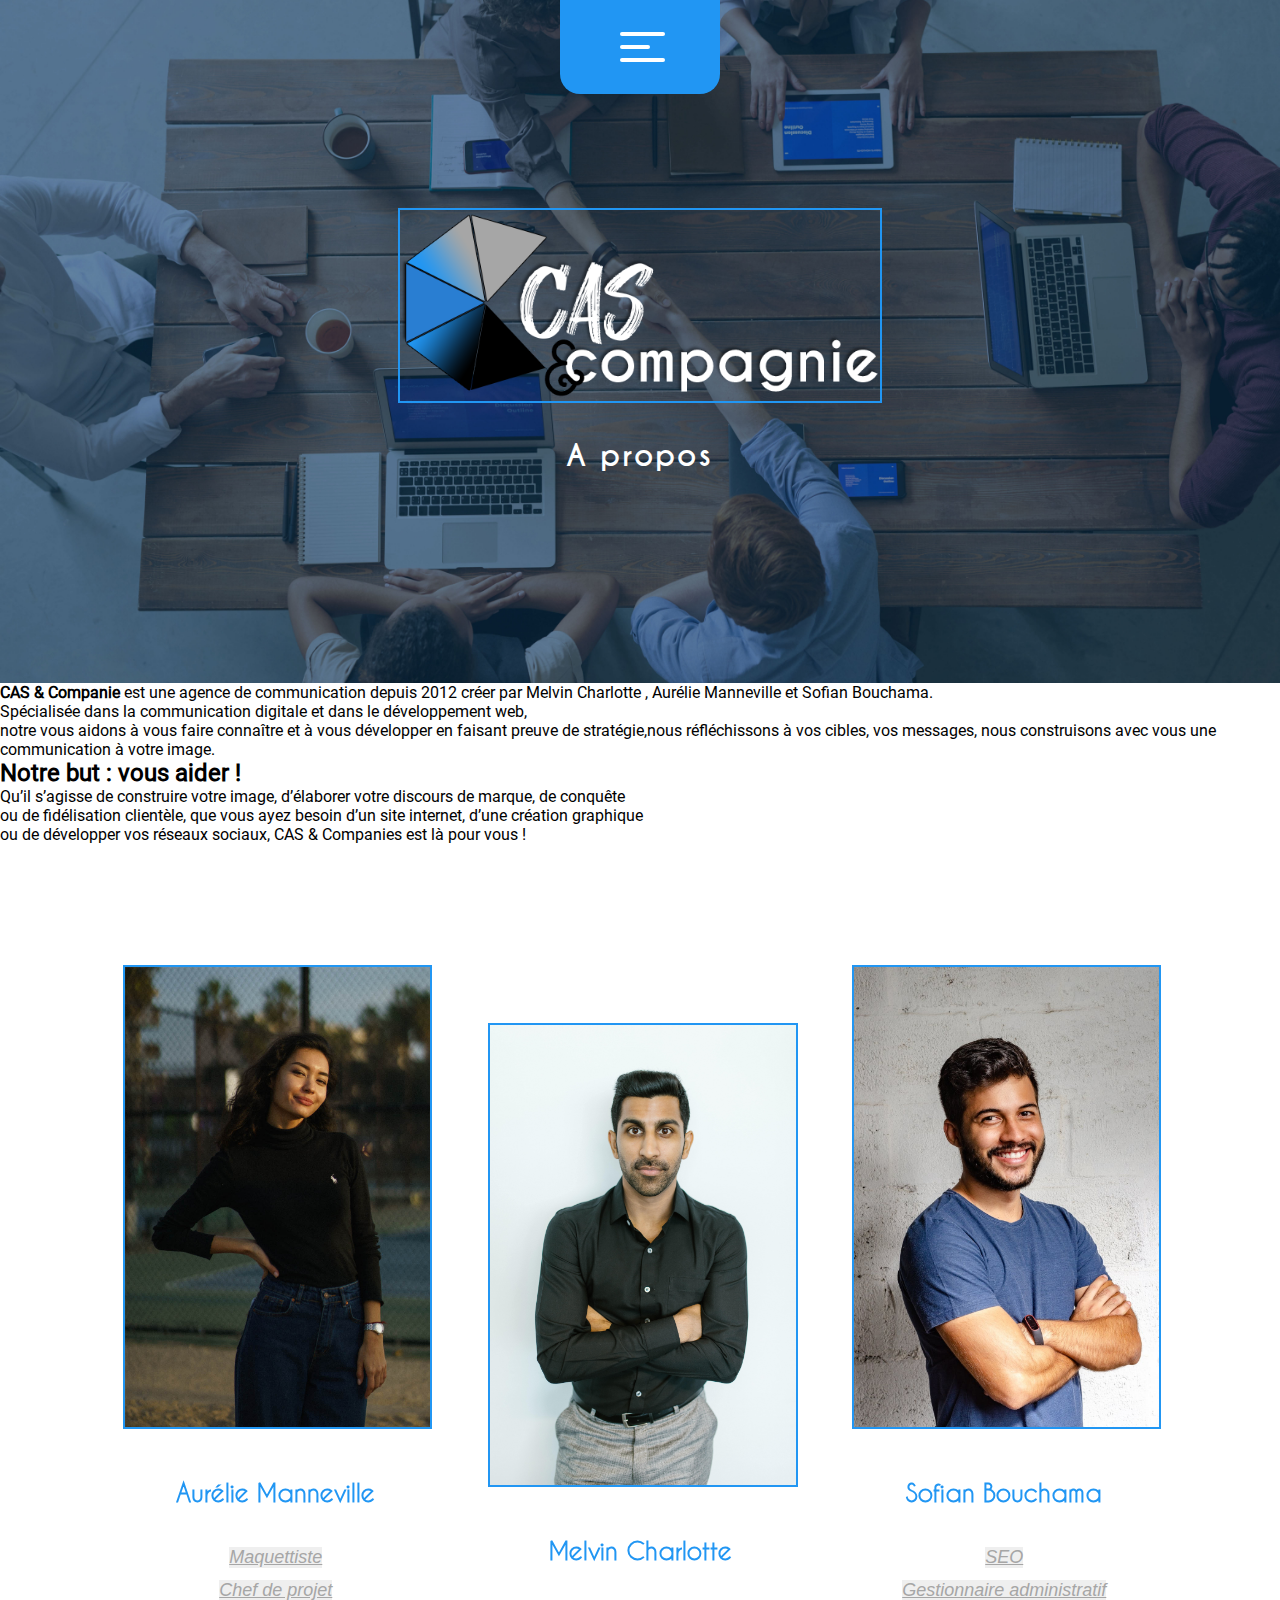
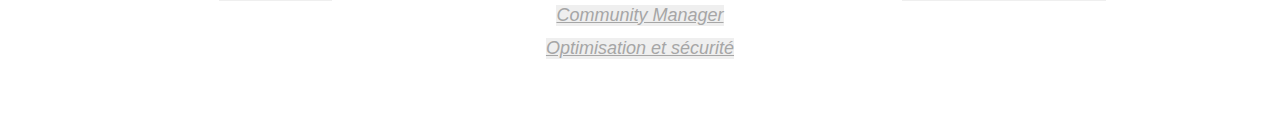
==== apropos.html @ 1ef7d2d4 "tout recommencer" ====
<!DOCTYPE html>
<html lang="fr">
<head>
    <meta charset="UTF-8">
    <meta http-equiv="X-UA-Compatible" content="IE=edge">
    <meta name="viewport" content="width=device-width, initial-scale=1.0">
    <link rel="stylesheet" href="assets/css/style.css">
    <title>A propos</title>
</head>
<header>
    <nav id="navBar">
       
        <div id="menu">
            <ul id="navText">
                <li class="current"><a href="index.html">Accueil</a></li>
                <li><a href="apropos.html">À propos</a></li>
                <li><a href="expertises.html">Expertises</a></li>
                <li><a href="projets.html">Nos projets</a></li>
                <li><a href="contact.html">Contact</a></li>
            </ul>
        </div>
        <div id="menuBurger" onclick="openBurger()">
            <div class="bar"></div>
            <div class="bar middle"></div>
            <div class="bar"></div>
        </div>
        <i class="fas fa-times" id="close"></i>
    </nav>
    </nav>
    <div id="headerTitle">
        <a href="index.html"><img src="assets/images/logoCAScie.png" alt="Logo de l'agence de communication CAS & Compagnie"></a>
        <h1>A propos</h1>
    </div>
</header>
<body>
    <main id="aproposmain">
        <section id="info">
            <article>
                 <p class="texte"><strong>CAS & Companie</strong> est une agence de communication depuis 2012 créer par Melvin Charlotte , Aurélie Manneville et Sofian Bouchama.</p>
                 Spécialisée dans la communication digitale et dans le développement web,
                <p>notre vous aidons à vous faire connaître et à vous développer en faisant preuve de stratégie,nous réfléchissons à vos cibles, vos messages, nous construisons avec vous une communication à votre image.</p>
            </article>
            <article>
                 <h2>Notre but : vous aider !</h2>
                 <p>Qu’il s’agisse de construire votre image, d’élaborer votre discours de marque, 
                 de conquête</p> 
                 <p>ou de fidélisation clientèle, que vous ayez besoin d’un site internet, 
                 d’une création graphique</p> 
                 <p>ou de développer vos réseaux sociaux, CAS & Companies est là pour vous !</p>
            </article>
        </section>
    
    <section class="equipCAS">
        <article>
            <div class="card">
                <div class="card_interieure">
                    <div class="front">
                        <img src="assets/images/aurelie.jpg" alt="photo portrait de Aurélie">
                        <h2>Aurélie Manneville</h2>
                    </div>
                    <div id="modal_1" class="modal displayNone">
                        <h2>Maquettiste</h2>
                        <h3>Qu'est-ce que c'est ?</h3>
                        <p>Le maquettiste est un professionnel de la mise en pages de tous types de documents. Il travaille aussi bien sur des supports traditionnels papier (journaux, magazines, livres, plaquettes, brochures, affiches…) que sur des supports numériques (pages internet, bibliothèques numériques…).</p><br>
                            <p>Quel que soit le support, le maquettiste a pour mission d'agencer des pages attractives pour le lecteur ou l'internaute. En aménageant textes et images, il doit créer un impact visuel au produit et donner envie de lire ou de s'attarder sur la page.</p>
                        <button class="fermeture" onclick="openModal('modal_1')">Fermer</button>
                    </div>
                    <div id="modal_2" class="modal displayNone">
                        <h2>Chef de projet</h2>
                        <h3>Qu'est-ce que c'est ?</h3>
                        <p>Le chef de projet est la personne chargée de mener un projet et de gérer son bon
                            déroulement. De manière générale, il anime une équipe pendant la durée du ou des
                            divers projets dont il a la charge.
                            </p><br>
                            <p>Il est garant de la qualité des livrables et est l’intermédiaire entre le client et l’équipe.
                                Ce rôle fait appel à des compétences de gestion (budget, planning), de bonnes capacités
                                relationnelles, ainsi que des connaissances techniques dans les domaines concernés.
                                
                                Il est un facilitateur et traduit en langage métier les différents besoins aux intervenants
                                du projet.
                                </p>
                        <button class="fermeture" onclick="openModal('modal_2')">Fermer</button>
                    </div>
                </div>
            </div>
            <div class="buttons">
                <button class="btnInfo" onclick="openModal('modal_1')" title="Cliquez pour plus d'informations sur le métier">Maquettiste</button><br>
                <button class="btnInfo" onclick="openModal('modal_2')"title="Cliquez pour plus d'informations sur le métier">Chef de projet</button>
            </div>
        </article>
        <article class="melvin">
            <div class="card">
                <div class="card_interieure">
                    <div class="front">
                        <img src="assets/images/melvin.jpg" alt="photo portrait de Melvin">
                        <h2>Melvin Charlotte</h2>
                    </div>
                    <div id="modal_3" class="modal displayNone">
                        <h2>Community Manager</h2>
                        <h3>Qu'est-ce que c'est ?</h3>
                        <p>Pour le compte d’une marque c'est lui qui fédère et anime les échanges entre internautes. Pour cela, il utilise principalement les réseaux sociaux (Youtube, Facebook, Twitter…) et professionnels (Viadeo, LinkedIn, Xing…). Il est en quelque sorte la “version 2.0” du webmaster ! 
                            </p><br>
                            <p>Le community manager communique le message de l’entreprise vers l’extérieur et fait part à l'entreprise des réactions de la communauté. Ce dialogue avec les internautes est primordial dans l'objectif de fidéliser les internautes et d'acquérir de nouveaux "habitués".
                                </p>
                        <button class="fermeture" onclick="openModal('modal_3')">Fermer</button>
                    </div>
                    <div id="modal_4" class="modal displayNone">
                        <h2>Optimisation et sécurité</h2>
                        <h3>Qu'est-ce que c'est ?</h3>
                        <p>L'ingénieur sécurité web a pour rôle de mettre en œuvre la politique de sécurité d'un système d'information pour une entreprise. Il doit évaluer la vulnérabilité du système d'information de l'entreprise et proposer des solutions adaptées pour remédier aux problématiques et aux enjeux de sécurité. 
                            </p><br>
                            <p>Il est en charge de l'application des procédures de protection des réseaux informatiques contre toute intrusion extérieure et veiller à la sécurité des flux avec l'extérieur.
                                </p>
                        <button class="fermeture" onclick="openModal('modal_4')">Fermer</button>
                    </div>
                </div>
            </div>
            <div class="buttons">
                <button class="btnInfo" onclick="openModal('modal_3')" title="Cliquez pour plus d'informations sur le métier">Community Manager</button><br>
                <button class="btnInfo"onclick="openModal('modal_4')"title="Cliquez pour plus d'informations sur le métier">Optimisation et sécurité</button>
            </div>
        </article>
        <article>
            <div class="card">
                <div class="card_interieure">
                    <div class="front">
                        <img src="assets/images/sofian.jpeg" alt="photo portrait de Sofian">
                        <h2>Sofian Bouchama</h2>
                    </div>
                    <div id="modal_5" class="modal displayNone">
                        <h2>SEO</h2>
                        <h3>Qu'est-ce que c'est ?</h3>
                        <p>L'expert SEO est polyvalent. Sa mission consiste à améliorer le référencement naturel (SEO, ou Search Engine Optimization) d'un site web, autrement dit sa visibilité. Il est donc chargé de positionner un site web dans les premiers résultats des moteurs de recherche afin de créer du trafic. 
                            </p><br>
                            <p>Pour ce faire, l'expert SEO utilise ses connaissances techniques mais aussi marketing et commerciales. Il réalise un audit du site web, et optimise sa structure lorsque c'est nécessaire. Il intervient également au niveau du contenu, et sélectionne des mots clés pertinents.
                                </p>
                        <button class="fermeture" onclick="openModal('modal_5')">Fermer</button>
                    </div>
                    <div id="modal_6" class="modal displayNone">
                        <h2>Gestionnaire administratif</h2>
                        <h3>Qu'est-ce que c'est ?</h3>
                        <p>Le gestionnaire administratif prend en charge toutes les opérations d'ordre administratif concernées son domaine d'activité. Il fait appliquer les règles et procédures relatives à son domaine d'activité. Il assure la gestion (recherche, analyse, diffusion, classement…) des informations dont il a la charge.
                            </p><br>
                            <p>Sur un plan technique, le gestionnaire administratif doit avoir une bonne maîtrise des logiciels bureautique ainsi que du droit relatif à son secteur d’activité, doté d’un bon relationnel et d’un esprit d’analyse il est organisé et disponible.
                                </p>
                        <button class="fermeture" onclick="openModal('modal_6')">Fermer</button>
                    </div>
                </div>
            </div>
            <div class="buttons">
                <button class="btnInfo" onclick="openModal('modal_5')" title="Cliquez pour plus d'informations sur le métier">SEO</button><br>
                <button class="btnInfo" onclick="openModal('modal_6')"title="Cliquez pour plus d'informations sur le métier">Gestionnaire administratif</button>
            </div>
        </article>
    </section>
    <script type="text/javascript" src="assets/js/apropos.js"></script>
</body>
</html>
---- assets/css/style.css ----
/* headline color */
* {
  margin: 0;
  padding: 0;
  text-decoration: none;
  list-style: none;
}

body {
  font-family: "roboto";
}

.topPage {
  text-align: center;
  background-color: black;
  height: 60px;
  width: 60px;
  border-radius: 50%;
  font-size: 40px;
  margin-left: 5%;
}
.topPage a {
  color: white;
}

@font-face {
  font-family: binjay;
  src: url(../fonts/Binjay.otf);
}
/* headline font */
@font-face {
  font-family: "raleway";
  src: url(../fonts/Raleway-Regular.ttf);
}
/* bold */
@font-face {
  font-family: "ralewayBold";
  src: url(../fonts/Raleway-Bold.ttf);
}
/* subtitle font */
@font-face {
  font-family: "caviarDreams";
  src: url(../fonts/CaviarDreams.ttf);
}
/* bold */
@font-face {
  font-family: "caviarDreamsBold";
  src: url(../fonts/CaviarDreams_Bold.ttf);
}
/* paragraph text font */
@font-face {
  font-family: "roboto";
  src: url(../fonts/Roboto-Regular.ttf);
}
.buttonCAS a {
  color: white;
  font-size: 18px;
  font-family: "caviarDreamsBold";
  padding: 1em 4em;
  background-color: #2196F3;
  border-radius: 25px;
  transition: all ease-in-out 0.3s;
  box-shadow: 2px 2px 10px 0px white;
}
.buttonCAS a:hover {
  color: #2196F3;
  background-color: white;
}

header {
  padding-bottom: 3em;
  background-image: url(../images/bakcHome.jpg);
  background-size: cover;
  background-position: center;
  display: flex;
  flex-direction: column;
  align-items: center;
  width: 100%;
}
header #navBar {
  width: 100%;
  display: flex;
  justify-content: center;
  align-items: center;
  background-color: #2196F3;
  padding: 1.5em 0;
  position: fixed;
  z-index: 99;
}
header #navBar #menu #navText {
  display: flex;
  gap: 4em;
  font-size: 24px;
}
header #navBar #menu #navText li a {
  color: white;
  font-family: caviarDreamsBold;
  padding: 0.3em 0;
  position: relative;
  transition: all ease-in-out 0.2s;
}
header #navBar #menu #navText li a:before, header #navBar #menu #navText li a:after {
  height: 3px;
  position: absolute;
  content: "";
  transition: all 0.35s ease;
  background-color: black;
  width: 0;
}
header #navBar #menu #navText li a:before {
  top: 0;
  left: 0;
}
header #navBar #menu #navText li a:after {
  bottom: 0;
  right: 0;
}
header #navBar #menu #navText li a:hover {
  color: white;
}
header #navBar #menu #navText li a:hover:before, header #navBar #menu #navText li a:hover:after {
  width: 100%;
}
header #navBar #menuBurger {
  width: 2.5em;
  display: none;
  align-items: flex-start;
  flex-direction: column;
  gap: 9px;
  padding: 1em;
  cursor: pointer;
  transition: ease-in-out all 0.2s;
}
header #navBar #menuBurger .bar {
  border-radius: 5px;
  height: 4px;
  width: 45px;
  background-color: white;
  transition: ease-in-out all 0.2s;
}
header #navBar #menuBurger .middle {
  width: 30px;
}
header #navBar #menuBurger:hover .bar {
  background-color: black;
  width: 40px;
}
header #navBar #menuBurger:hover .middle {
  width: 45px;
}
header #navBar #close {
  position: fixed;
  top: 50px;
  right: 50%;
  display: none;
  z-index: 99999;
  color: white;
  font-size: 3em;
  transition: all ease-in-out 0.2s;
  animation: close 3s;
}
header #navBar #close:hover {
  cursor: pointer;
  color: #2196F3;
}
@keyframes close {
  from {
    opacity: 0%;
  }
  50% {
    opacity: 0%;
  }
  to {
    opacity: 100%;
  }
}
header #headerTitle {
  text-align: center;
  padding: 13em 0;
}
header #headerTitle img {
  width: 30em;
  height: auto;
}
header #headerTitle h1 {
  font-family: caviarDreamsBold;
  font-size: 30px;
  padding-top: 1em;
  letter-spacing: 2px;
  color: white;
}

#homepage h2 {
  text-align: left;
  color: #2196F3;
  font-family: "ralewayBold";
  text-transform: uppercase;
  font-size: 30px;
  padding-bottom: 30px;
}
#homepage h2 span {
  color: #A6A6A6;
  font-family: "caviarDreamsBold";
  font-size: 24px;
  text-transform: initial;
}
#homepage h2 strong {
  color: black;
  font-family: "caviarDreamsBold";
  font-size: 24px;
  text-transform: initial;
}
#homepage h3 {
  color: #2196F3;
  font-family: "caviarDreamsBold";
  font-size: 20px;
  padding-bottom: 30px;
  text-shadow: 1px 1px black;
}

#aboutCAS {
  padding-top: 4%;
  padding-bottom: 6%;
  display: flex;
  justify-content: center;
  align-items: baseline;
  flex-direction: row;
  color: #A6A6A6;
  background-color: black;
  height: 418px;
  position: relative;
}
#aboutCAS .historyCAS {
  padding-left: 2%;
  width: 50%;
}
#aboutCAS .historyCAS p {
  text-align: justify;
  width: 526px;
  line-height: 25px;
  margin-bottom: 15%;
}
#aboutCAS .historyCAS .buttonCAS {
  margin-left: 25%;
  margin-top: 50px;
}
#aboutCAS .historyCAS .buttonCAS a {
  border: 1px solid black;
}
#aboutCAS .teamCAS .teamAVATAR {
  display: flex;
  justify-content: center;
  align-items: center;
  flex-direction: row;
}
#aboutCAS .teamCAS .teamAVATAR .avatar {
  background-color: burlywood;
  height: 150px;
  width: 150px;
  margin-top: 4%;
  margin-right: 80px;
  border: 5px solid #2196F3;
  box-shadow: 3px 3px 8px -1px white;
}

#aboutCAS::before {
  content: "";
  height: 50px;
  width: 575px;
  background-color: #2196F3;
  position: absolute;
  top: -4%;
  left: 0;
}

#expertiseCAS {
  padding-top: 4%;
  padding-bottom: 6%;
  position: relative;
}
#expertiseCAS h2 {
  margin-bottom: 2%;
  margin-left: 28px;
}
#expertiseCAS .serviceCAS {
  display: flex;
  justify-content: space-evenly;
  align-items: center;
  flex-direction: row;
}
#expertiseCAS .serviceCAS .graphicCreation,
#expertiseCAS .serviceCAS .internetSite,
#expertiseCAS .serviceCAS .socialNetworks,
#expertiseCAS .serviceCAS .consulting {
  text-align: center;
  background-color: #A6A6A6;
  height: 300px;
  width: 300px;
  border: 3px solid black;
  border-radius: 50%;
  position: relative;
}
#expertiseCAS .serviceCAS .graphicCreation img,
#expertiseCAS .serviceCAS .internetSite img,
#expertiseCAS .serviceCAS .socialNetworks img,
#expertiseCAS .serviceCAS .consulting img {
  padding: 2% 0;
}
#expertiseCAS .serviceCAS .graphicCreation p,
#expertiseCAS .serviceCAS .internetSite p,
#expertiseCAS .serviceCAS .socialNetworks p,
#expertiseCAS .serviceCAS .consulting p {
  margin-top: -1em;
  padding: 0 3em;
}
#expertiseCAS .serviceCAS .graphicCreation .buttonCAS a,
#expertiseCAS .serviceCAS .internetSite .buttonCAS a,
#expertiseCAS .serviceCAS .socialNetworks .buttonCAS a,
#expertiseCAS .serviceCAS .consulting .buttonCAS a {
  position: absolute;
  top: 90%;
  left: 12%;
  border: 1px solid black;
  box-shadow: 2px 2px 10px 0px black;
}

#expertiseCAS::before {
  content: "";
  height: 50px;
  width: 575px;
  background-color: #2196F3;
  position: absolute;
  top: -4%;
  right: 0;
}

#gallery {
  padding-top: 4%;
  padding-bottom: 6%;
  background-color: #A6A6A6;
  text-align: center;
  position: relative;
}
#gallery h2 {
  margin-left: 28px;
}
#gallery p {
  text-align: left;
  margin-left: 28px;
  margin-bottom: 5%;
}
#gallery .pictureGallery {
  display: flex;
  justify-content: center;
  align-items: center;
  flex-direction: row;
}
#gallery .pictureGallery img {
  height: 300px;
  position: relative;
  margin-right: 5em;
  border: 1px solid black;
}
#gallery .pictureGallery .purpleShadow {
  box-shadow: 12px -12px 0px -1px #2196F3;
}
#gallery .pictureGallery .blackShadow {
  box-shadow: 12px -12px 0px -1px black;
}
#gallery .buttonCAS {
  margin-top: 7%;
}
#gallery .buttonCAS a {
  border: 1px solid black;
  box-shadow: 2px 2px 10px 0px black;
}

#gallery::before {
  content: "";
  height: 50px;
  width: 575px;
  background-color: #2196F3;
  position: absolute;
  top: -2%;
  left: 0;
}

@media screen and (max-width: 1530px) {
  #gallery .pictureGallery img {
    height: 250px;
    width: 250px;
  }
}
@media screen and (max-width: 1325px) {
  #aboutCAS .teamCAS .eyeVisual img {
    width: 400px;
  }
  #aboutCAS .teamCAS .purpleFrame {
    right: 146px;
    width: 400px;
    height: 200px;
  }

  #expertiseCAS .serviceCAS .graphicCreation,
#expertiseCAS .serviceCAS .internetSite,
#expertiseCAS .serviceCAS .socialNetworks,
#expertiseCAS .serviceCAS .consulting {
    height: 250px;
    width: 250px;
  }
  #expertiseCAS .serviceCAS .graphicCreation .buttonCAS a,
#expertiseCAS .serviceCAS .internetSite .buttonCAS a,
#expertiseCAS .serviceCAS .socialNetworks .buttonCAS a,
#expertiseCAS .serviceCAS .consulting .buttonCAS a {
    padding: 0.5em 3em;
    left: 7%;
  }
  #expertiseCAS .serviceCAS .graphicCreation img,
#expertiseCAS .serviceCAS .internetSite img,
#expertiseCAS .serviceCAS .socialNetworks img,
#expertiseCAS .serviceCAS .consulting img {
    height: 50px;
  }
  #expertiseCAS .serviceCAS .graphicCreation h3,
#expertiseCAS .serviceCAS .internetSite h3,
#expertiseCAS .serviceCAS .socialNetworks h3,
#expertiseCAS .serviceCAS .consulting h3 {
    font-size: 17px;
  }
  #expertiseCAS .serviceCAS .graphicCreation p,
#expertiseCAS .serviceCAS .internetSite p,
#expertiseCAS .serviceCAS .socialNetworks p,
#expertiseCAS .serviceCAS .consulting p {
    font-size: 14px;
  }

  #gallery .pictureGallery img {
    margin-right: 3em;
  }
}
@media screen and (max-width: 1200px) {
  #aboutCAS .teamCAS .teamAVATAR .avatar {
    width: 110px;
    height: 110px;
  }

  #gallery .pictureGallery img {
    height: 180px;
    width: 180px;
  }
}
@media screen and (max-width: 1170px) {
  #aboutCAS {
    display: block;
    padding-bottom: 24%;
  }
  #aboutCAS .historyCAS {
    margin: auto;
  }
  #aboutCAS .teamCAS {
    margin: auto;
  }
  #aboutCAS .teamCAS h2 {
    padding-top: 5%;
    text-align: center;
  }

  #gallery {
    padding-top: 10%;
  }
}
@media screen and (max-width: 920px) {
  #aboutCAS {
    padding-bottom: 55%;
  }
  #aboutCAS .historyCAS p {
    width: 100%;
  }
  #aboutCAS .historyCAS .buttonCAS a {
    padding: 0.5em 1em;
  }
  #aboutCAS .teamCAS h2 {
    padding-top: 15%;
  }

  #expertiseCAS {
    padding-top: 15%;
    padding-bottom: 25%;
  }
  #expertiseCAS .serviceCAS .graphicCreation,
#expertiseCAS .serviceCAS .internetSite,
#expertiseCAS .serviceCAS .socialNetworks,
#expertiseCAS .serviceCAS .consulting {
    height: 150px;
    width: 150px;
  }
  #expertiseCAS .serviceCAS .graphicCreation .buttonCAS a,
#expertiseCAS .serviceCAS .internetSite .buttonCAS a,
#expertiseCAS .serviceCAS .socialNetworks .buttonCAS a,
#expertiseCAS .serviceCAS .consulting .buttonCAS a {
    font-size: 14px;
    padding: 0.5em 2em;
    left: 7%;
    top: 150%;
  }
  #expertiseCAS .serviceCAS .graphicCreation img,
#expertiseCAS .serviceCAS .internetSite img,
#expertiseCAS .serviceCAS .socialNetworks img,
#expertiseCAS .serviceCAS .consulting img {
    height: 50px;
  }
  #expertiseCAS .serviceCAS .graphicCreation h3,
#expertiseCAS .serviceCAS .internetSite h3,
#expertiseCAS .serviceCAS .socialNetworks h3,
#expertiseCAS .serviceCAS .consulting h3 {
    font-size: 15px;
  }
  #expertiseCAS .serviceCAS .graphicCreation p,
#expertiseCAS .serviceCAS .internetSite p,
#expertiseCAS .serviceCAS .socialNetworks p,
#expertiseCAS .serviceCAS .consulting p {
    margin-top: 1em;
    padding: 0;
    width: 150px;
    font-size: 12px;
  }

  #gallery .pictureGallery img {
    height: 100px;
    width: 100px;
  }

  #expertiseCAS::before,
#gallery::before, #aboutCAS::before {
    width: 60%;
    height: 2em;
  }
}
@media screen and (max-width: 750px) {
  #aboutCAS {
    padding-bottom: 16%;
  }
  #aboutCAS .teamCAS {
    display: none;
  }

  .topPage {
    height: 40px;
    width: 40px;
    font-size: 25px;
  }

  #gallery .buttonCAS a {
    font-size: 16px;
    padding: 0.5em 2em;
  }
}
@media screen and (max-width: 650px) {
  #aboutCAS {
    padding-top: 10%;
    padding-bottom: 20%;
  }
  #aboutCAS .buttonCAS a {
    font-size: 16px;
  }

  #homepage h2 span, #homepage h2 strong {
    font-size: 22px;
  }

  #expertiseCAS {
    padding-bottom: 6%;
  }
  #expertiseCAS .serviceCAS {
    display: block;
  }
  #expertiseCAS .serviceCAS .graphicCreation,
#expertiseCAS .serviceCAS .internetSite,
#expertiseCAS .serviceCAS .socialNetworks,
#expertiseCAS .serviceCAS .consulting {
    margin: 5% 25% 15% 25%;
    height: 280px;
    width: 280px;
    padding: 2%;
  }
  #expertiseCAS .serviceCAS .graphicCreation .buttonCAS a,
#expertiseCAS .serviceCAS .internetSite .buttonCAS a,
#expertiseCAS .serviceCAS .socialNetworks .buttonCAS a,
#expertiseCAS .serviceCAS .consulting .buttonCAS a {
    font-size: 18px;
    padding: 1em 3em;
    left: 18%;
    top: 93%;
  }
  #expertiseCAS .serviceCAS .graphicCreation img,
#expertiseCAS .serviceCAS .internetSite img,
#expertiseCAS .serviceCAS .socialNetworks img,
#expertiseCAS .serviceCAS .consulting img {
    height: 80px;
  }
  #expertiseCAS .serviceCAS .graphicCreation h3,
#expertiseCAS .serviceCAS .internetSite h3,
#expertiseCAS .serviceCAS .socialNetworks h3,
#expertiseCAS .serviceCAS .consulting h3 {
    font-size: 18px;
  }
  #expertiseCAS .serviceCAS .graphicCreation p,
#expertiseCAS .serviceCAS .internetSite p,
#expertiseCAS .serviceCAS .socialNetworks p,
#expertiseCAS .serviceCAS .consulting p {
    margin-top: 0.2em;
    padding: 0;
    font-size: 16px;
    width: auto;
  }

  #expertiseCAS::before {
    top: -1%;
  }

  #gallery .pictureGallery {
    display: block;
  }
  #gallery .pictureGallery img {
    height: 250px;
    width: 250px;
    margin-top: 5%;
    margin-bottom: 10%;
  }

  #gallery::before {
    top: -1%;
  }
}
@media screen and (max-width: 570px) {
  #aboutCAS {
    padding-bottom: 30%;
  }
}
@media screen and (max-width: 515px) {
  #aboutCAS {
    padding-bottom: 45%;
  }
}
@media screen and (max-width: 460px) {
  #expertiseCAS {
    padding-top: 15%;
    padding-bottom: 25%;
  }
  #expertiseCAS .serviceCAS .graphicCreation,
#expertiseCAS .serviceCAS .internetSite,
#expertiseCAS .serviceCAS .socialNetworks,
#expertiseCAS .serviceCAS .consulting {
    height: 150px;
    width: 150px;
  }
  #expertiseCAS .serviceCAS .graphicCreation .buttonCAS a,
#expertiseCAS .serviceCAS .internetSite .buttonCAS a,
#expertiseCAS .serviceCAS .socialNetworks .buttonCAS a,
#expertiseCAS .serviceCAS .consulting .buttonCAS a {
    font-size: 14px;
    padding: 0.5em 2em;
    left: 7%;
    top: 150%;
  }
  #expertiseCAS .serviceCAS .graphicCreation img,
#expertiseCAS .serviceCAS .internetSite img,
#expertiseCAS .serviceCAS .socialNetworks img,
#expertiseCAS .serviceCAS .consulting img {
    height: 50px;
  }
  #expertiseCAS .serviceCAS .graphicCreation h3,
#expertiseCAS .serviceCAS .internetSite h3,
#expertiseCAS .serviceCAS .socialNetworks h3,
#expertiseCAS .serviceCAS .consulting h3 {
    font-size: 15px;
  }
  #expertiseCAS .serviceCAS .graphicCreation p,
#expertiseCAS .serviceCAS .internetSite p,
#expertiseCAS .serviceCAS .socialNetworks p,
#expertiseCAS .serviceCAS .consulting p {
    margin-top: 1em;
    padding: 0;
    width: 150px;
    font-size: 12px;
  }

  #aboutCAS {
    padding-bottom: 150%;
  }
  #aboutCAS .buttonCAS a {
    font-size: 14px;
  }

  #expertiseCAS .serviceCAS .graphicCreation,
#expertiseCAS .serviceCAS .internetSite,
#expertiseCAS .serviceCAS .socialNetworks,
#expertiseCAS .serviceCAS .consulting {
    margin: 5% 0 15% 12%;
    height: 250px;
    width: 250px;
  }
  #expertiseCAS .serviceCAS .graphicCreation img,
#expertiseCAS .serviceCAS .internetSite img,
#expertiseCAS .serviceCAS .socialNetworks img,
#expertiseCAS .serviceCAS .consulting img {
    height: 80px;
    width: 80px;
  }
  #expertiseCAS .serviceCAS .graphicCreation h3,
#expertiseCAS .serviceCAS .internetSite h3,
#expertiseCAS .serviceCAS .socialNetworks h3,
#expertiseCAS .serviceCAS .consulting h3 {
    font-size: 20px;
  }
  #expertiseCAS .serviceCAS .graphicCreation p,
#expertiseCAS .serviceCAS .internetSite p,
#expertiseCAS .serviceCAS .socialNetworks p,
#expertiseCAS .serviceCAS .consulting p {
    margin-top: -1em;
    font-size: 16px;
    width: auto;
    padding: 0 8% 0 8%;
  }
  #expertiseCAS .serviceCAS .graphicCreation .buttonCAS a,
#expertiseCAS .serviceCAS .internetSite .buttonCAS a,
#expertiseCAS .serviceCAS .socialNetworks .buttonCAS a,
#expertiseCAS .serviceCAS .consulting .buttonCAS a {
    font-size: 16px;
    top: 97%;
    left: 22%;
  }

  #gallery p {
    padding-right: 4%;
  }
  #gallery .pictureGallery img {
    height: 150px;
    width: 150px;
  }
}
#bodyGalerie {
  background-color: black;
}
#bodyGalerie .textGalerie {
  text-align: center;
  color: white;
  margin-top: 4%;
}
#bodyGalerie #projetsMain {
  display: flex;
  justify-content: flex-start;
  align-items: center;
  flex-direction: row;
  flex-wrap: wrap;
  margin: 4% 5% 4% 10%;
}
#bodyGalerie #projetsMain div {
  text-align: center;
  margin-right: 4%;
  margin-bottom: 5%;
  position: relative;
}
#bodyGalerie #projetsMain div img {
  border: 1px solid black;
  box-shadow: 12px -12px 0px -1px #2196F3;
}
#bodyGalerie #projetsMain div h2 {
  background-color: #2196F3;
  color: black;
  font-family: "caviarDreamsBold";
  font-size: 2em;
  box-shadow: -12px 12px 8px -8px black;
  position: absolute;
  bottom: 0;
  left: 0;
  padding: 2%;
}
#bodyGalerie #projetsMain div h2 span {
  color: #A6A6A6;
  font-size: 0.6em;
}
#bodyGalerie #projetsMain div .mouseSurvol {
  opacity: 0;
}
#bodyGalerie #projetsMain div .mouseSurvol:hover {
  opacity: 1;
}
#bodyGalerie .purple {
  background-color: #2196F3;
  margin-left: 50%;
  margin-bottom: 2%;
}

.card {
  width: 305px;
  height: 460px;
  background-color: #2196F3;
  perspective: 1000px;
  margin: auto;
}

.card_interieure {
  position: relative;
  width: 100%;
  height: 100%;
  text-align: center;
  transition: transform 2s;
  transform-style: preserve-3d;
}

.return {
  transform: rotateY(180deg);
}

.front,
.modal {
  position: absolute;
  width: 100%;
  height: 100%;
  backface-visibility: hidden;
}

img {
  height: 460px;
  border: 2px solid #2196F3;
  margin-right: 5%;
}

.displayNone {
  display: none;
}

.modal {
  background-color: white;
  border: 2px solid #2196F3;
  height: 100%;
  width: 100%;
  padding: 5% 4% 5% 4%;
}
.modal h2 {
  color: #2196F3;
  font-family: "caviarDreams";
  padding: 5%;
}
.modal h3 {
  padding: 5%;
}
.modal p {
  font-size: 14px;
  text-align: justify;
}

.equipCAS {
  padding: 5%;
  display: flex;
  justify-content: space-evenly;
  align-items: center;
  flex-direction: row;
}

.buttons {
  padding-top: 40%;
  text-align: center;
  border: none;
}
.buttons .btnInfo {
  margin-bottom: 4%;
  color: #A6A6A6;
  font-style: italic;
  text-decoration: underline;
  border: none;
  font-size: 18px;
  cursor: pointer;
}

.front h2 {
  font-family: "caviarDreams";
  color: #2196F3;
  padding: 15%;
}

.melvin {
  margin-top: 10%;
}

.fermeture {
  margin-top: 5%;
  padding: 0.8em 2em;
  background-color: #2196F3;
  border: 2px solid black;
  border-radius: 10px;
  color: white;
  font-weight: bold;
  cursor: pointer;
  box-shadow: 2px 2px 5px black;
}

#contactMain {
  background-color: black;
  color: white;
  position: relative;
}
#contactMain #contactContainer {
  padding: 8em;
  display: flex;
  justify-content: center;
  gap: 3em;
}
#contactMain #contactContainer #contactContainerLeft {
  width: 47%;
  display: flex;
  flex-direction: column;
  align-items: center;
}
#contactMain #contactContainer #contactContainerLeft h3 {
  width: 85%;
  font-family: raleway;
  font-size: 48px;
  text-align: center;
}
#contactMain #contactContainer #contactContainerLeft h3 #contactez {
  color: #2196f3;
  font-weight: 700;
}
#contactMain #contactContainer #contactContainerLeft h3 #apostrophe {
  color: #2196f3;
}
#contactMain #contactContainer #contactContainerLeft h3 #cas {
  font-family: caviarDreamsBold;
}
#contactMain #contactContainer #contactContainerLeft p {
  text-align: center;
  width: 85%;
  font-family: roboto;
  font-size: 24px;
  padding: 2em 0;
  line-height: 1.3;
}
#contactMain #contactContainer #contactContainerLeft form {
  display: flex;
  flex-direction: column;
  width: 85%;
}
#contactMain #contactContainer #contactContainerLeft form label {
  font-family: caviarDreams;
  font-size: 25px;
  padding-bottom: 0.2em;
}
#contactMain #contactContainer #contactContainerLeft form label span {
  color: #2196f3;
}
#contactMain #contactContainer #contactContainerLeft form input {
  border: 0;
  font-size: 25px;
  font-family: caviarDreamsBold;
  padding: 0.5em;
  margin-bottom: 1em;
}
#contactMain #contactContainer #contactContainerLeft form textarea {
  border: 0;
  font-size: 25px;
  font-family: caviarDreamsBold;
  padding: 0.5em;
}
#contactMain #contactContainer #contactContainerLeft div {
  display: flex;
  justify-content: flex-end;
  width: 85%;
  margin: 2em 0;
}
#contactMain #contactContainer #contactContainerLeft div a {
  color: white;
  font-size: 18px;
  font-family: caviarDreamsBold;
  padding: 1em 4em;
  background-color: #2196f3;
  border-radius: 25px;
  transition: all ease-in-out 0.3s;
}
#contactMain #contactContainer #contactContainerLeft div a:hover {
  color: #2196f3;
  background-color: white;
}
#contactMain #contactContainer #contactContainerRight {
  width: 47%;
  display: flex;
  flex-direction: column;
  padding-top: 2.5em;
  gap: 2em;
}
#contactMain #contactContainer #contactContainerRight #map {
  box-shadow: #2196f3 12px -12px 0px;
}
#contactMain #contactContainer #contactContainerRight p {
  font-family: roboto;
  font-size: 25px;
  line-height: 1.3;
  text-align: justify;
}
#contactMain #contactContainer #contactContainerRight #address {
  display: flex;
  flex-direction: column;
  gap: 2.5em;
}
#contactMain #contactContainer #contactContainerRight #address div p span {
  color: #2196f3;
  padding-bottom: 0.5em;
  font-family: caviarDreamsBold;
}
#contactMain #contactContainer .anim {
  transform: translateX(-20%);
  opacity: 0;
  transition: all ease-in-out 0.4s;
}
#contactMain #contactContainer .active {
  transform: translateX(0%);
  opacity: 1;
}

@media screen and (max-width: 1120px) {
  #contactMain #contactContainer {
    display: flex;
    flex-direction: column;
    align-items: center;
    padding: 3em 0;
  }
  #contactMain #contactContainer #contactContainerLeft {
    width: 90%;
  }
  #contactMain #contactContainer #contactContainerLeft h3 {
    width: 90%;
  }
  #contactMain #contactContainer #contactContainerLeft form input {
    margin-bottom: 2em;
  }
  #contactMain #contactContainer #contactContainerRight {
    width: 100%;
  }
  #contactMain #contactContainer #contactContainerRight #map {
    box-shadow: none;
  }
  #contactMain #contactContainer #contactContainerRight p {
    width: 90%;
    text-align: center;
    padding: 0 1em;
  }
  #contactMain .blueSeparatorBot, #contactMain .blueSeparatorTop {
    height: 2em;
    width: 60%;
  }
}
@media screen and (max-width: 530px) {
  #contactMain #contactContainer #contactContainerLeft h3 {
    font-size: 32px;
  }
}
@media screen and (max-width: 440px) {
  #contactMain #contactContainer #contactContainerLeft form input {
    font-size: 20px;
  }
  #contactMain #contactContainer #contactContainerLeft form textarea {
    font-size: 20px;
  }
}
#expertiseMain {
  display: flex;
  justify-content: center;
  padding: 10em 0;
  position: relative;
}
#expertiseMain section {
  display: flex;
  flex-direction: column;
  align-items: center;
}
#expertiseMain section article {
  width: 72%;
  display: flex;
  flex-direction: column;
  align-items: center;
}
#expertiseMain section article h3 {
  color: black;
  font-size: 36px;
  font-family: ralewayBold;
  padding: 1em 0;
}
#expertiseMain section article h3 span {
  color: #2196f3;
  font-family: caviarDreamsBold;
}
#expertiseMain section article p {
  font-family: "roboto";
  font-size: 18px;
  line-height: 39px;
  text-align: justify;
}
#expertiseMain section article p span {
  font-weight: bold;
}
#expertiseMain section article div {
  display: flex;
  align-items: center;
  gap: 10em;
  padding-top: 1em;
}
#expertiseMain section article div img {
  width: 30%;
  height: auto;
  transform: translateY(25%);
}
#expertiseMain section article div .expertiseSecondText {
  width: 75%;
  display: flex;
  flex-direction: column;
  gap: 0;
}
#expertiseMain section .anim {
  transform: translateY(20%);
  opacity: 0;
  transition: all ease-in-out 0.4s;
}
#expertiseMain section .active {
  transform: translateX(0%);
  opacity: 1;
}
#expertiseMain .blueSeparatorRight {
  margin: 8em 0;
  width: 40%;
  height: 3.5em;
  background-color: #2196f3;
  align-self: flex-end;
}
#expertiseMain .blueSeparatorLeft {
  margin: 8em 0;
  width: 40%;
  height: 3.5em;
  background-color: #2196f3;
  align-self: flex-start;
}

@media screen and (max-width: 1250px) {
  #expertiseMain section article {
    width: 90%;
  }
}
@media screen and (max-width: 900px) {
  #expertiseMain section article h3 {
    text-align: center;
  }
  #expertiseMain section article div {
    flex-direction: column;
    align-items: center;
  }
  #expertiseMain section article div img {
    width: 80%;
    transform: translateY(0);
  }
  #expertiseMain .blueSeparatorBot, #expertiseMain .blueSeparatorLeft, #expertiseMain .blueSeparatorRight, #expertiseMain .blueSeparatorTop {
    height: 2em;
    width: 60%;
  }
}
footer {
  text-align: center;
  padding-top: 5%;
  padding-bottom: 2%;
  background-color: black;
  color: white;
  border-top: 1px solid #2196F3;
  position: relative;
}
footer #sectionFooter {
  display: flex;
  justify-content: space-around;
  align-items: baseline;
  flex-direction: row;
  margin-bottom: 40px;
}
footer #sectionFooter .infoCas {
  width: 50%;
}
footer #sectionFooter .infoCas img {
  height: 125px;
  margin-bottom: 20px;
}
footer #sectionFooter .infoCas .functionCAS {
  text-align: justify;
  width: 50%;
  margin: auto;
}
footer #sectionFooter .contactCas,
footer #sectionFooter .locationCAS {
  text-align: left;
  margin-left: 10px;
}
footer #sectionFooter .contactCas h2,
footer #sectionFooter .locationCAS h2 {
  font-family: "caviarDreams";
  font-size: 24px;
  text-transform: uppercase;
  color: #2196F3;
  margin-bottom: 20px;
}
footer #sectionFooter .contactCas i,
footer #sectionFooter .locationCAS i {
  color: #2196F3;
  font-size: 25px;
  padding-right: 5px;
}
footer #sectionFooter .contactCas p,
footer #sectionFooter .locationCAS p {
  padding-bottom: 10px;
}
footer #sectionFooter .contactCas .buttonCAS,
footer #sectionFooter .locationCAS .buttonCAS {
  margin-top: 45px;
}
footer #sectionFooter .contactCas .buttonCAS a,
footer #sectionFooter .locationCAS .buttonCAS a {
  padding: 1em 3em;
  border: 1px solid black;
}
footer #sectionFooter .iconNetworks {
  display: flex;
  flex-direction: column;
}
footer #sectionFooter .iconNetworks i {
  font-size: 40px;
  margin-bottom: 20px;
}
footer #sectionFooter .iconNetworks .fa-facebook {
  color: #3c579c;
}
footer #sectionFooter .iconNetworks .fa-instagram {
  color: #d1218e;
}
footer #sectionFooter .iconNetworks .fa-linkedin {
  color: #0079b4;
}
footer #sectionFooter .iconNetworks .fa-twitter {
  color: #00adff;
}
footer span a {
  color: #2196F3;
}

footer::before {
  content: "";
  height: 50px;
  width: 575px;
  background-color: #2196F3;
  position: absolute;
  top: -5%;
  right: 0;
}

@media screen and (max-width: 1000px) {
  footer #sectionFooter .contactCas .buttonCAS a,
footer #sectionFooter .locationCAS .buttonCAS a {
    font-size: 14px;
  }
}
@media screen and (max-width: 950px) {
  footer #sectionFooter {
    display: block;
  }
  footer #sectionFooter .contactCas,
footer #sectionFooter .locationCAS {
    text-align: center;
    margin-top: 5%;
  }
  footer #sectionFooter .iconNetworks {
    display: block;
  }
  footer #sectionFooter .iconNetworks i {
    margin-right: 5%;
    margin-top: 5%;
  }
  footer #sectionFooter .locationCAS h2 {
    display: none;
  }
  footer #sectionFooter .infoCas {
    width: 100%;
  }
  footer .infoCas .functionCAS {
    text-align: center;
    margin: auto;
  }
}
@media screen and (max-width: 450px) {
  footer #sectionFooter {
    padding: 5%;
    margin: auto;
    width: auto;
  }
  footer #sectionFooter .infoCas img {
    width: 250px;
    height: auto;
  }
  footer #sectionFooter .functionCAS {
    font-size: 14px;
  }
  footer #sectionFooter .contactCas .buttonCAS,
footer #sectionFooter .locationCAS .buttonCAS {
    margin-bottom: 18%;
  }
}
@media screen and (max-width: 1295px) {
  header {
    padding: 0;
  }
  header #navBar {
    padding: 1em;
    gap: 10em;
    width: 10%;
    border-bottom-left-radius: 20px;
    border-bottom-right-radius: 20px;
  }
  header #navBar #menu {
    display: none;
    position: fixed;
    top: 0;
    left: 0px;
    flex-direction: column;
    background-color: rgba(0, 0, 0, 0.7);
    align-items: center;
    justify-content: center;
    width: 60%;
    height: 100%;
    z-index: 100;
    animation: menu 1s;
  }
  header #navBar #menu #navText {
    flex-direction: column;
    gap: 2em;
    width: 100%;
  }
  header #navBar #menu #navText li {
    transition: all ease-in-out 0.2s;
    padding: 1.5em 0;
    cursor: pointer;
  }
  header #navBar #menu #navText li a {
    margin-left: 5em;
    transition: all ease-in-out 0.2s;
    color: white;
  }
  header #navBar #menu #navText li a:before, header #navBar #menu #navText li a:after {
    height: 0;
  }
  header #navBar #menu #navText li:hover {
    background-color: #2196F3;
  }
  header #navBar #menu #navText li:hover a {
    color: black;
  }
  @keyframes menu {
    from {
      left: -200%;
    }
    to {
      right: 100%;
    }
  }
  header #navBar #menuBurger {
    display: flex;
  }
}
@media screen and (max-width: 595px) {
  header #navBar {
    flex-direction: column;
    gap: 1em;
    padding: 1.5em;
  }
  header #navBar #menu #navText li a {
    margin-left: 1.5em;
  }
  header #headerTitle {
    padding-top: 4em;
  }
  header #headerTitle h1 {
    font-size: 40px;
  }
  header #headerTitle img {
    width: 25em;
  }
}
@media screen and (max-width: 440px) {
  header #headerTitle img {
    width: 15em;
  }
}

/*# sourceMappingURL=style.css.map */
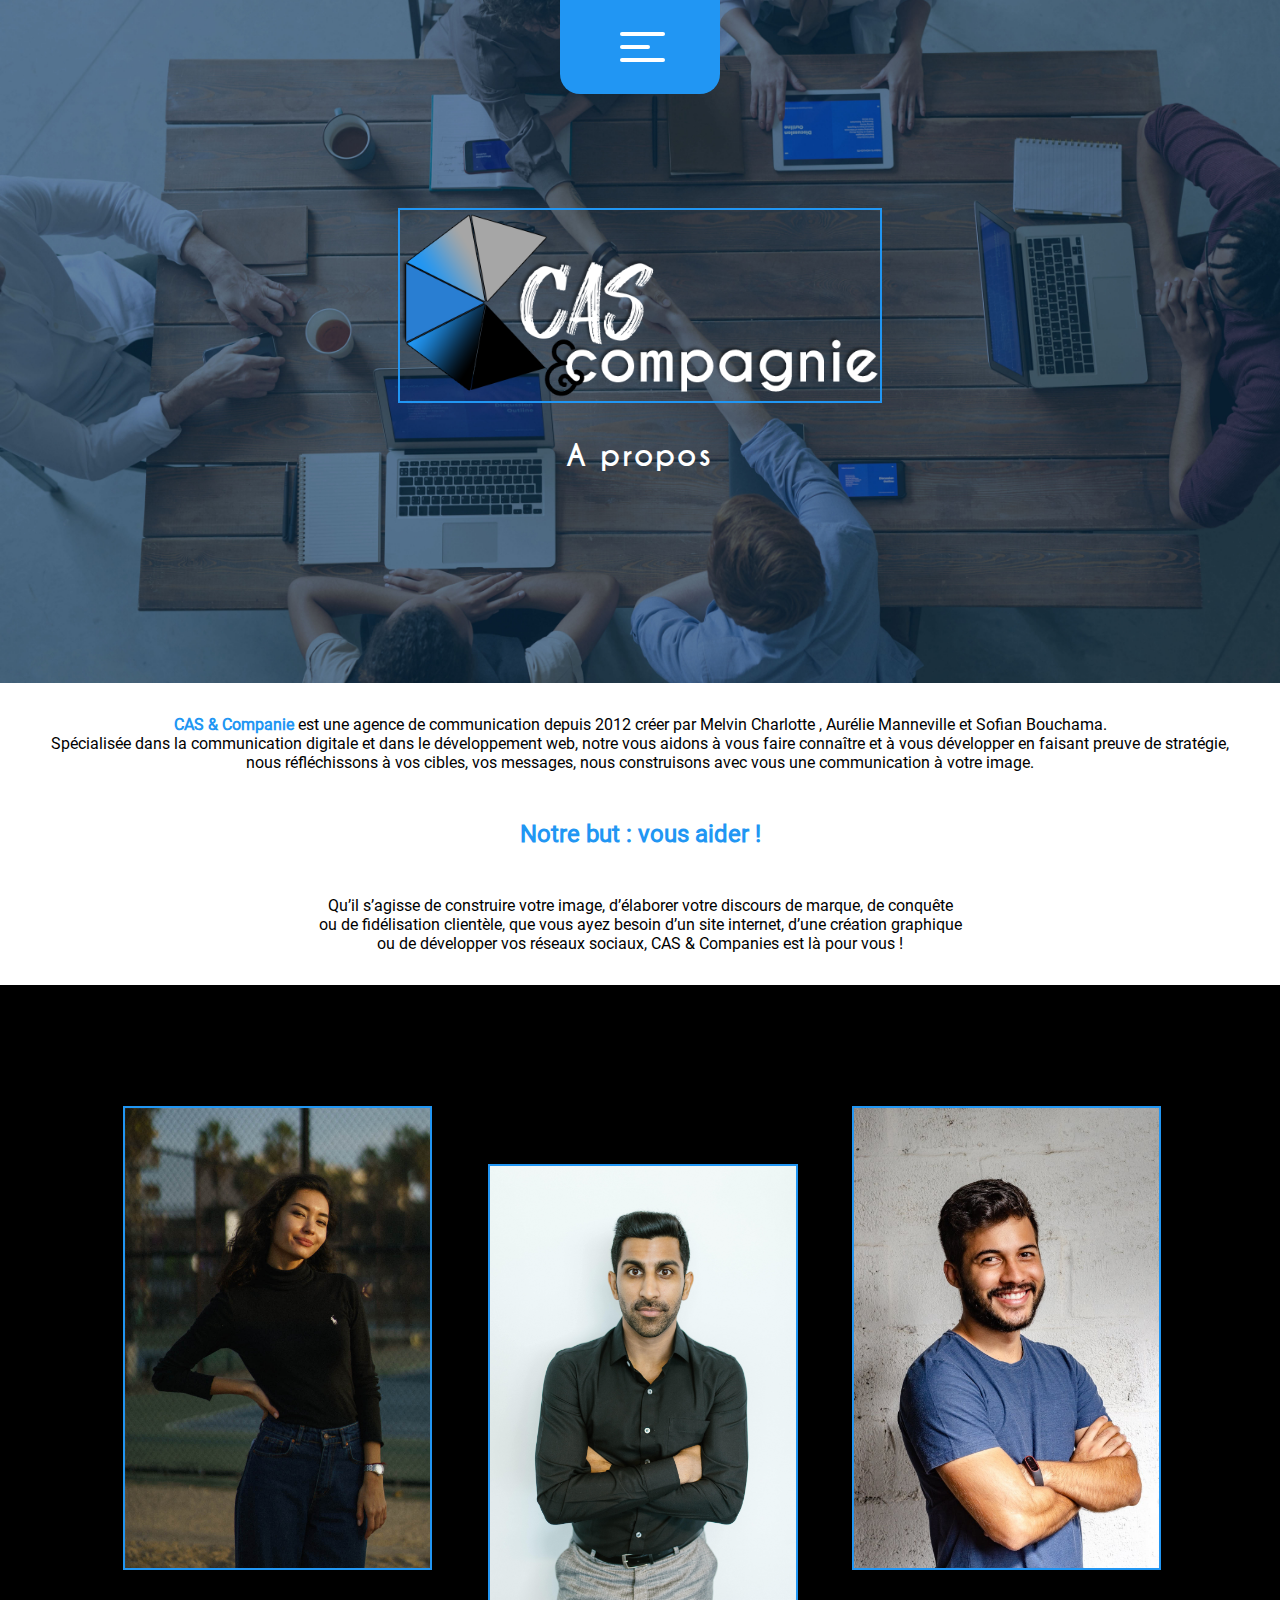
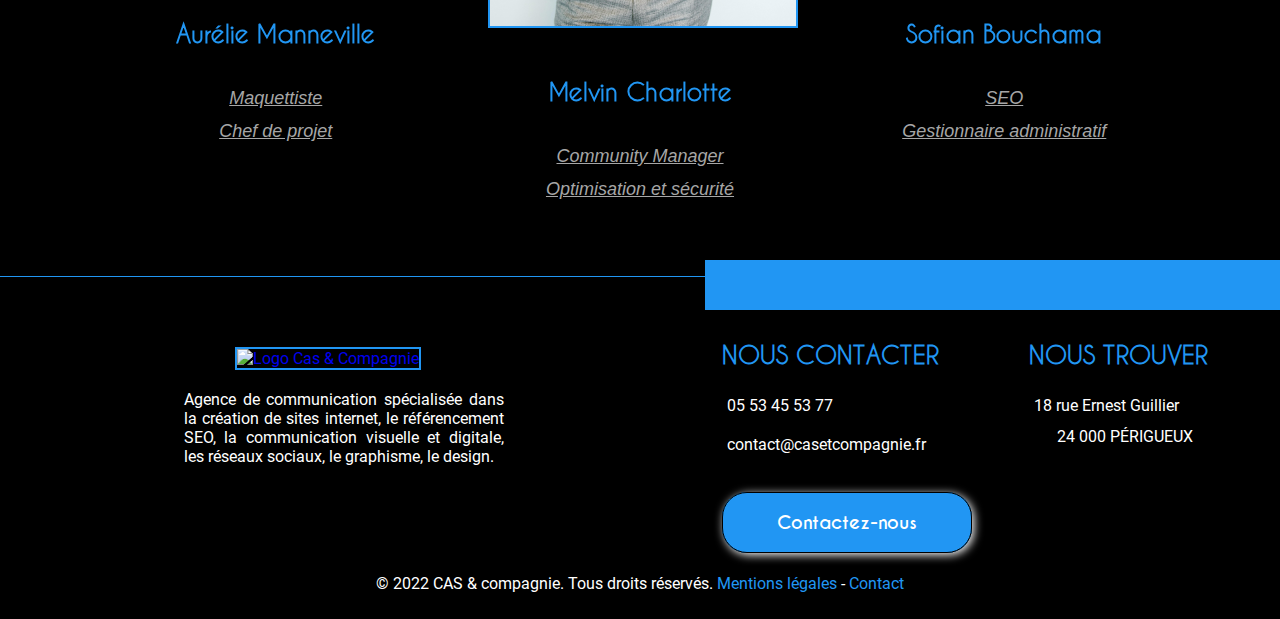
==== commit 981a2fa3: "responsive" ====
--- a/apropos.html
+++ b/apropos.html
@@ -33,12 +33,13 @@
     </div>
 </header>
 <body>
-    <main id="aproposmain">
+    <main> 
         <section id="info">
             <article>
-                 <p class="texte"><strong>CAS & Companie</strong> est une agence de communication depuis 2012 créer par Melvin Charlotte , Aurélie Manneville et Sofian Bouchama.</p>
-                 Spécialisée dans la communication digitale et dans le développement web,
-                <p>notre vous aidons à vous faire connaître et à vous développer en faisant preuve de stratégie,nous réfléchissons à vos cibles, vos messages, nous construisons avec vous une communication à votre image.</p>
+                 <p><strong>CAS & Companie</strong> est une agence de communication depuis 2012 créer par Melvin Charlotte , Aurélie Manneville et Sofian Bouchama. </p>
+                <p>Spécialisée dans la communication digitale et dans le développement web,
+                notre vous aidons à vous faire connaître et à vous développer en faisant preuve de stratégie,
+                </p> <p>nous réfléchissons à vos cibles, vos messages, nous construisons avec vous une communication à votre image.</p>
             </article>
             <article>
                  <h2>Notre but : vous aider !</h2>
@@ -153,6 +154,45 @@
             </div>
         </article>
     </section>
+    </main>
     <script type="text/javascript" src="assets/js/apropos.js"></script>
+
+    <footer>
+        <!-- logo and function info -->
+        <section id="sectionFooter">
+            <article class="infoCas">
+                <a href="index.html"><img src="assets/images/logoCAScieWhite.png" alt="Logo Cas & Compagnie" title="Logo Cas & Compagnie"></a>
+                <p class="functionCAS">Agence de communication spécialisée dans la création de sites internet, le
+                    référencement SEO, la communication visuelle et digitale, les réseaux sociaux, le graphisme, le
+                    design.</p>
+            </article>
+
+            <!-- contact details -->
+            <article class="contactCas">
+                <h2>nous contacter</h2>
+                <p><i class="fas fa-phone-alt"></i> 05 53 45 53 77</p>
+                <p><i class="far fa-envelope"></i> contact@casetcompagnie.fr</p>
+                <div class="buttonCAS"><a href="#">Contactez-nous</a></div>
+            </article>
+
+            <!-- address -->
+            <article class="locationCAS">
+                <h2>nous trouver</h2>
+                <p><i class="fas fa-map-marker-alt"></i> 18 rue Ernest Guillier</p>
+                <p>&emsp; &ensp;24 000 PÉRIGUEUX</p>
+            </article>
+
+            <!-- social media icons -->
+            <article class="iconNetworks">
+                <a href="#"><i class="fab fa-facebook"></i></a>
+                <a href="#"><i class="fab fa-instagram"></i></a>
+                <a href="#"><i class="fab fa-linkedin"></i></a>
+                <a href="#"><i class="fab fa-twitter"></i></a>
+            </article>
+        </section>
+
+        <!-- copyright & notices -->
+        <p>© 2022 CAS & compagnie. Tous droits réservés. <span><a href="#">Mentions légales</a></span> - <span><a href="#">Contact</a></span></p>
+    </footer>
 </body>
 </html>--- a/assets/css/style.css
+++ b/assets/css/style.css
@@ -792,6 +792,13 @@
   margin-bottom: 2%;
 }
 
+* {
+  margin: 0;
+  padding: 0;
+  text-decoration: none;
+  list-style: none;
+}
+
 .card {
   width: 305px;
   height: 460px;
@@ -849,10 +856,12 @@
 .modal p {
   font-size: 14px;
   text-align: justify;
+  font-family: "roboto";
 }
 
 .equipCAS {
   padding: 5%;
+  background-color: black;
   display: flex;
   justify-content: space-evenly;
   align-items: center;
@@ -872,6 +881,7 @@
   border: none;
   font-size: 18px;
   cursor: pointer;
+  background-color: black;
 }
 
 .front h2 {
@@ -896,6 +906,27 @@
   box-shadow: 2px 2px 5px black;
 }
 
+#info {
+  padding: 2em;
+}
+#info h2 {
+  text-align: center;
+  color: #2196F3;
+  padding: 2em;
+}
+#info p {
+  text-align: center;
+  font-family: "roboto";
+}
+#info strong {
+  color: #2196F3;
+}
+
+@media screen and (max-width: 1000px) {
+  .equipCAS {
+    display: block;
+  }
+}
 #contactMain {
   background-color: black;
   color: white;
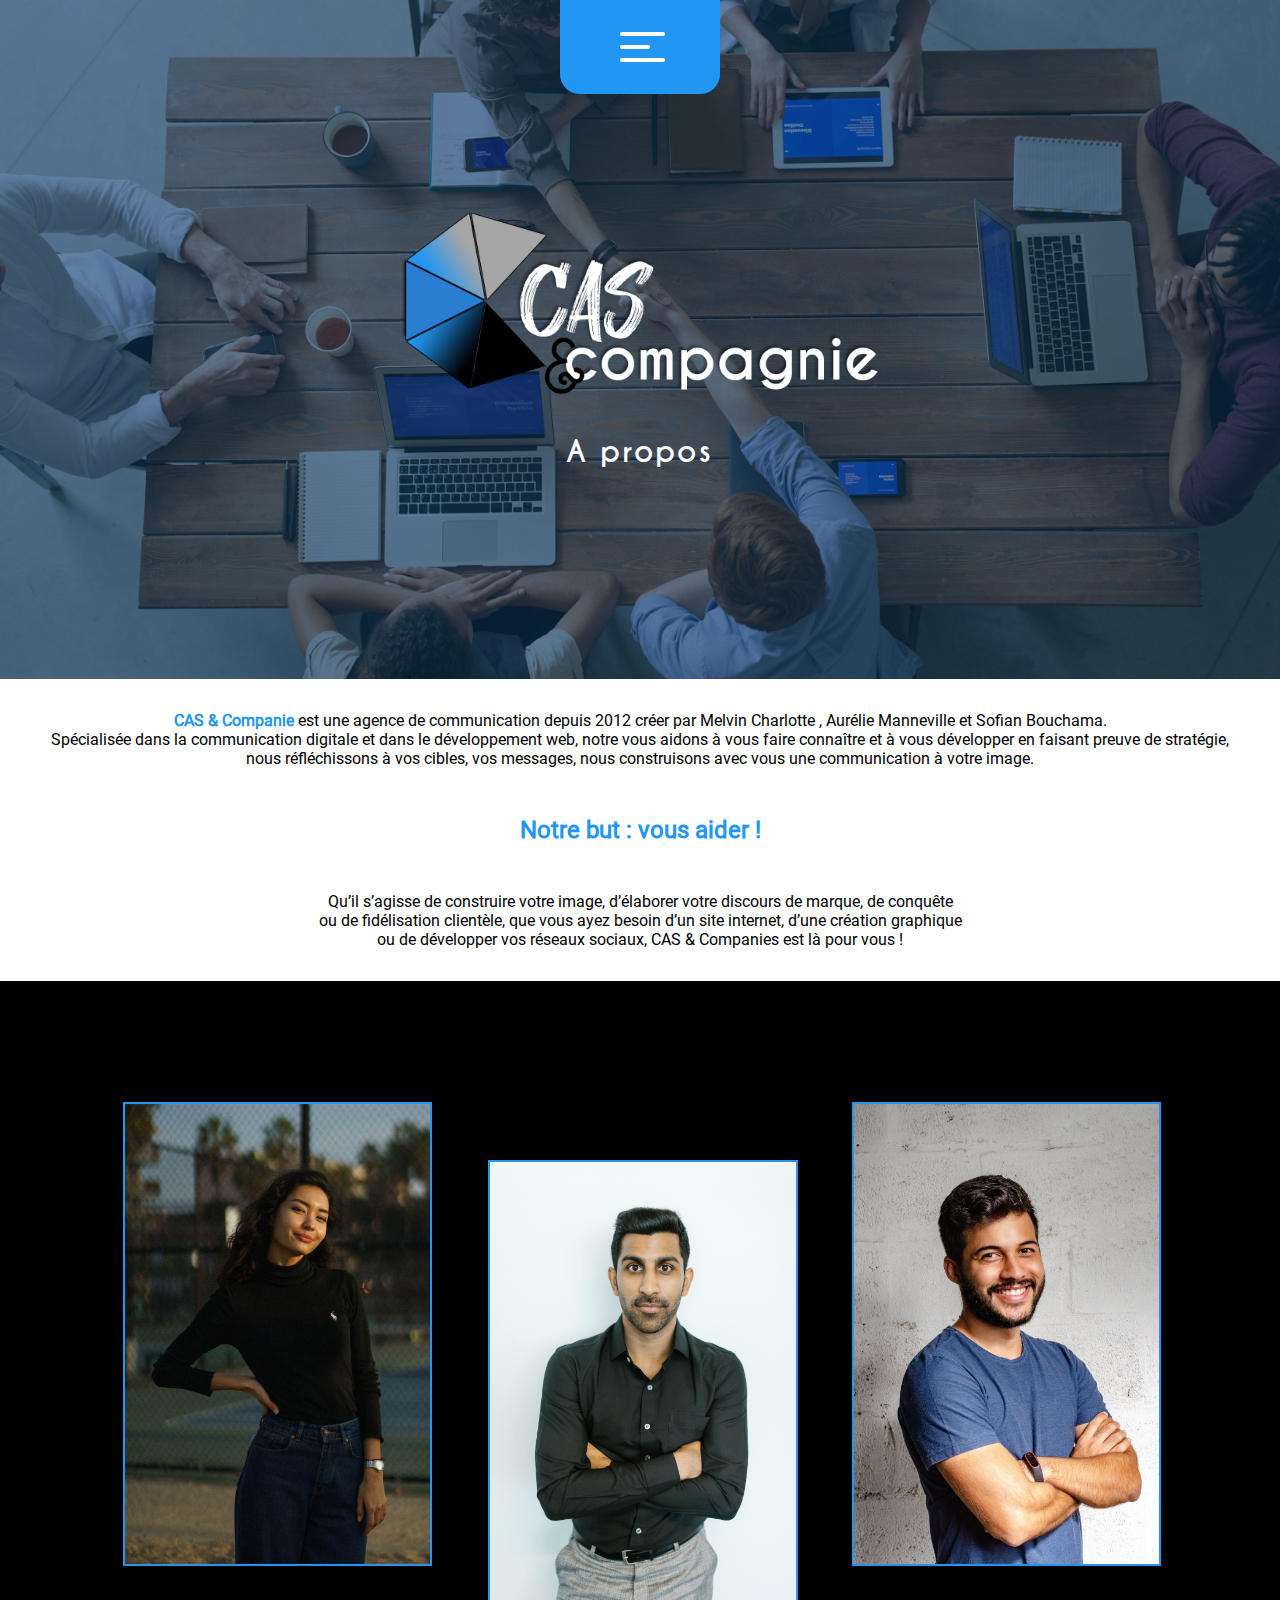
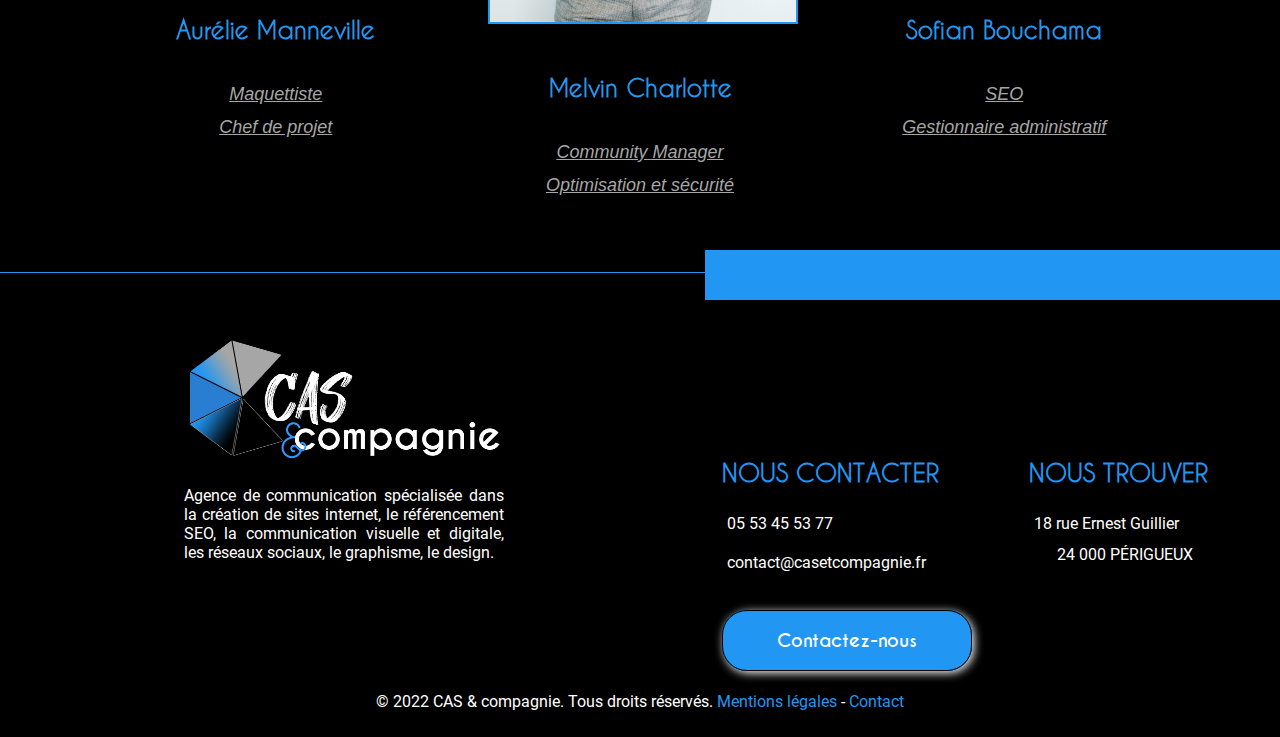
==== commit 7c73e01d: "responsive1" ====
--- a/apropos.html
+++ b/apropos.html
@@ -33,7 +33,7 @@
     </div>
 </header>
 <body>
-    <main> 
+    <main id="aproposMain"> 
         <section id="info">
             <article>
                  <p><strong>CAS & Companie</strong> est une agence de communication depuis 2012 créer par Melvin Charlotte , Aurélie Manneville et Sofian Bouchama. </p>
@@ -161,7 +161,7 @@
         <!-- logo and function info -->
         <section id="sectionFooter">
             <article class="infoCas">
-                <a href="index.html"><img src="assets/images/logoCAScieWhite.png" alt="Logo Cas & Compagnie" title="Logo Cas & Compagnie"></a>
+                <a href="index.html"><img src="assets/images/logoCASnb.png" alt="Logo Cas & Compagnie" title="Logo Cas & Compagnie"></a>
                 <p class="functionCAS">Agence de communication spécialisée dans la création de sites internet, le
                     référencement SEO, la communication visuelle et digitale, les réseaux sociaux, le graphisme, le
                     design.</p>
--- a/assets/css/style.css
+++ b/assets/css/style.css
@@ -792,22 +792,14 @@
   margin-bottom: 2%;
 }
 
-* {
-  margin: 0;
-  padding: 0;
-  text-decoration: none;
-  list-style: none;
-}
-
-.card {
+#aproposMain .card {
   width: 305px;
   height: 460px;
   background-color: #2196F3;
   perspective: 1000px;
   margin: auto;
 }
-
-.card_interieure {
+#aproposMain .card_interieure {
   position: relative;
   width: 100%;
   height: 100%;
@@ -815,51 +807,45 @@
   transition: transform 2s;
   transform-style: preserve-3d;
 }
-
-.return {
+#aproposMain .return {
   transform: rotateY(180deg);
 }
-
-.front,
-.modal {
+#aproposMain .front,
+#aproposMain .modal {
   position: absolute;
   width: 100%;
   height: 100%;
   backface-visibility: hidden;
 }
-
-img {
+#aproposMain img {
   height: 460px;
   border: 2px solid #2196F3;
   margin-right: 5%;
 }
-
-.displayNone {
+#aproposMain .displayNone {
   display: none;
 }
-
-.modal {
+#aproposMain .modal {
   background-color: white;
   border: 2px solid #2196F3;
   height: 100%;
   width: 100%;
   padding: 5% 4% 5% 4%;
 }
-.modal h2 {
+#aproposMain .modal h2 {
   color: #2196F3;
   font-family: "caviarDreams";
   padding: 5%;
 }
-.modal h3 {
+#aproposMain .modal h3 {
   padding: 5%;
 }
-.modal p {
+#aproposMain .modal p {
   font-size: 14px;
   text-align: justify;
   font-family: "roboto";
 }
-
-.equipCAS {
+#aproposMain .equipCAS {
   padding: 5%;
   background-color: black;
   display: flex;
@@ -867,13 +853,12 @@
   align-items: center;
   flex-direction: row;
 }
-
-.buttons {
+#aproposMain .buttons {
   padding-top: 40%;
   text-align: center;
   border: none;
 }
-.buttons .btnInfo {
+#aproposMain .buttons .btnInfo {
   margin-bottom: 4%;
   color: #A6A6A6;
   font-style: italic;
@@ -883,18 +868,15 @@
   cursor: pointer;
   background-color: black;
 }
-
-.front h2 {
+#aproposMain .front h2 {
   font-family: "caviarDreams";
   color: #2196F3;
   padding: 15%;
 }
-
-.melvin {
+#aproposMain .melvin {
   margin-top: 10%;
 }
-
-.fermeture {
+#aproposMain .fermeture {
   margin-top: 5%;
   padding: 0.8em 2em;
   background-color: #2196F3;
@@ -905,28 +887,22 @@
   cursor: pointer;
   box-shadow: 2px 2px 5px black;
 }
-
-#info {
+#aproposMain #info {
   padding: 2em;
 }
-#info h2 {
+#aproposMain #info h2 {
   text-align: center;
   color: #2196F3;
   padding: 2em;
 }
-#info p {
+#aproposMain #info p {
   text-align: center;
   font-family: "roboto";
 }
-#info strong {
+#aproposMain #info strong {
   color: #2196F3;
 }
 
-@media screen and (max-width: 1000px) {
-  .equipCAS {
-    display: block;
-  }
-}
 #contactMain {
   background-color: black;
   color: white;
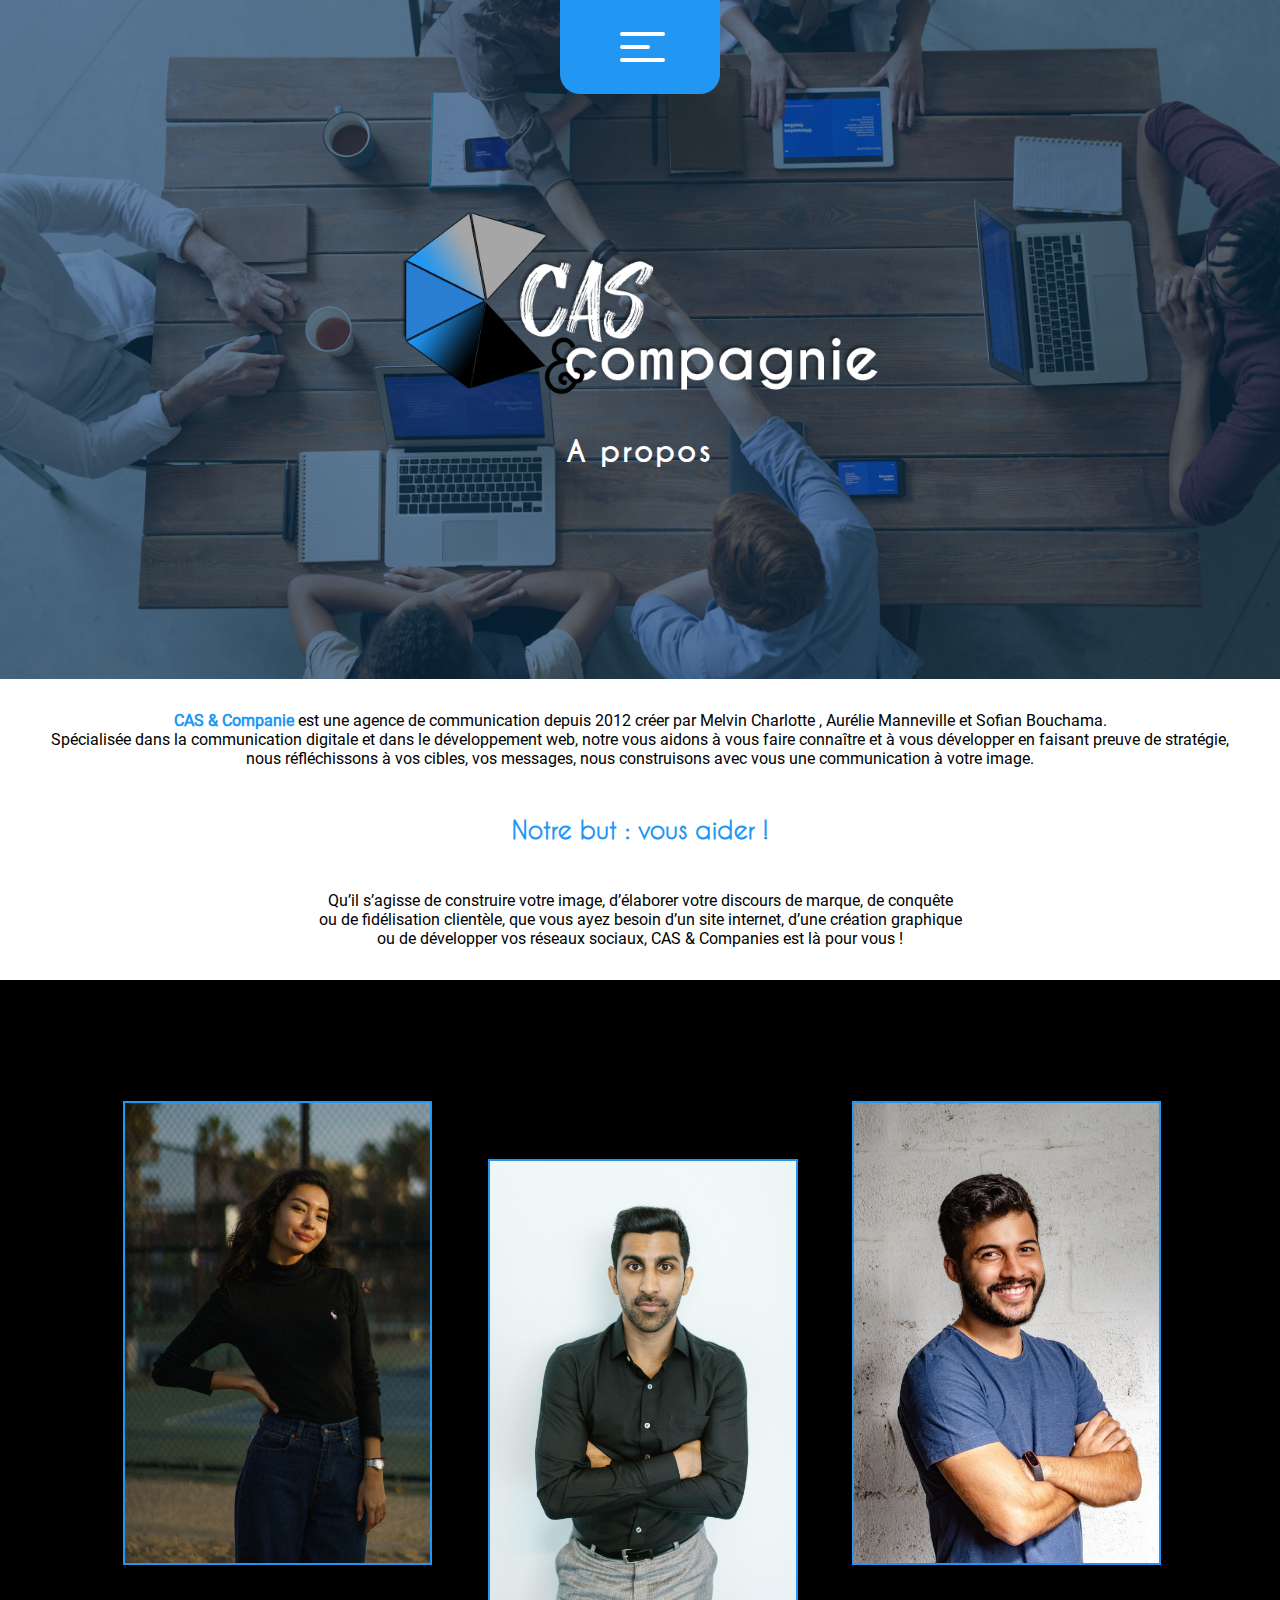
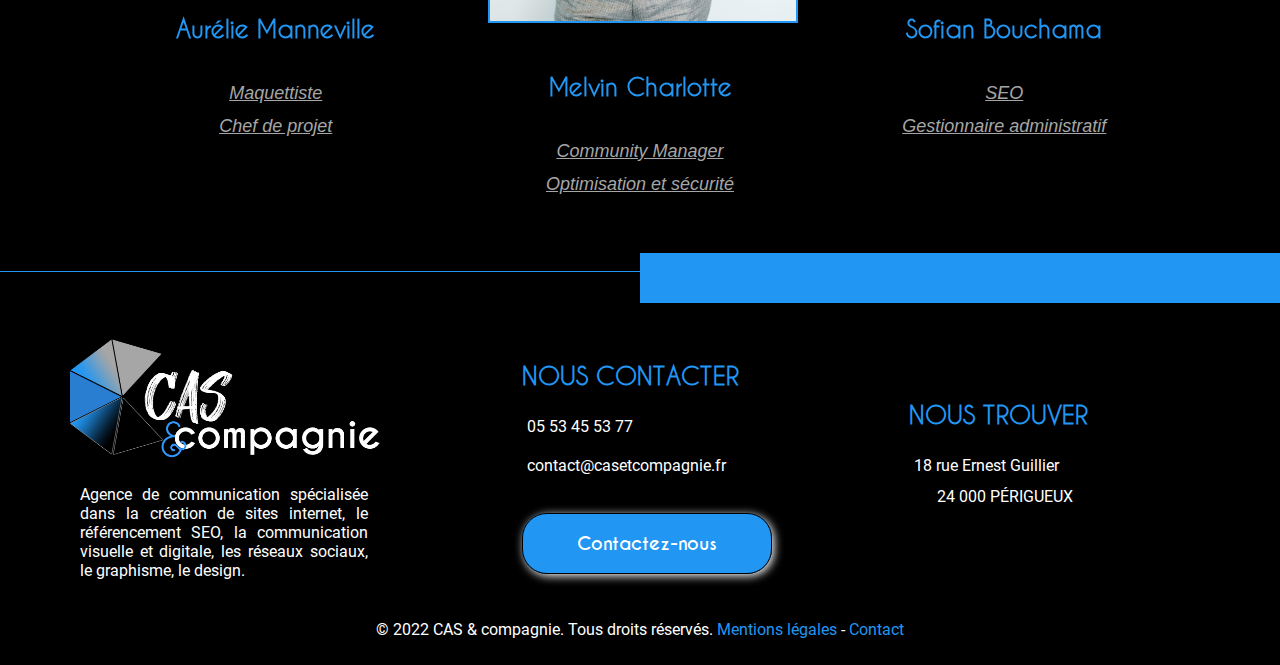
==== commit 82ff0aa3: "responsiverefait" ====
--- a/apropos.html
+++ b/apropos.html
@@ -194,5 +194,7 @@
         <!-- copyright & notices -->
         <p>© 2022 CAS & compagnie. Tous droits réservés. <span><a href="#">Mentions légales</a></span> - <span><a href="#">Contact</a></span></p>
     </footer>
+    <script type="text/javascript" src="assets/js/apropos.js"></script>
+    <script type="text/javascript" src="assets/js/script.js"></script>
 </body>
 </html>--- a/assets/css/style.css
+++ b/assets/css/style.css
@@ -23,6 +23,85 @@
   color: white;
 }
 
+#pageLoader {
+  width: 100%;
+  height: 100%;
+  position: fixed;
+  background-color: black;
+  z-index: 1001;
+  top: 0;
+  display: flex;
+  justify-content: center;
+  align-items: center;
+}
+#pageLoader #loader {
+  position: relative;
+  width: 3%;
+  transform: translateX(-50%);
+}
+#pageLoader #loader div {
+  width: 20px;
+  height: 20px;
+  background: #2196F3;
+  border-radius: 50%;
+  position: absolute;
+}
+
+#d1 {
+  animation: animate 2s linear infinite;
+}
+
+#d2 {
+  animation: animate 2s linear infinite -0.4s;
+}
+
+#d3 {
+  animation: animate 2s linear infinite -0.8s;
+}
+
+#d4 {
+  animation: animate 2s linear infinite -1.2s;
+}
+
+#d5 {
+  animation: animate 2s linear infinite -1.6s;
+}
+
+@keyframes animate {
+  0% {
+    left: 100px;
+    top: 0;
+  }
+  80% {
+    left: 0;
+    top: 0;
+  }
+  85% {
+    left: 0;
+    top: -20px;
+    width: 20px;
+    height: 20px;
+  }
+  90% {
+    width: 40px;
+    height: 15px;
+  }
+  95% {
+    left: 100px;
+    top: -20px;
+    width: 20px;
+    height: 20px;
+  }
+  100% {
+    left: 100px;
+    top: 0;
+  }
+}
+@media screen and (max-width: 560px) {
+  #pageLoader #loader {
+    width: 20%;
+  }
+}
 @font-face {
   font-family: binjay;
   src: url(../fonts/Binjay.otf);
@@ -190,1130 +269,6 @@
   color: white;
 }
 
-#homepage h2 {
-  text-align: left;
-  color: #2196F3;
-  font-family: "ralewayBold";
-  text-transform: uppercase;
-  font-size: 30px;
-  padding-bottom: 30px;
-}
-#homepage h2 span {
-  color: #A6A6A6;
-  font-family: "caviarDreamsBold";
-  font-size: 24px;
-  text-transform: initial;
-}
-#homepage h2 strong {
-  color: black;
-  font-family: "caviarDreamsBold";
-  font-size: 24px;
-  text-transform: initial;
-}
-#homepage h3 {
-  color: #2196F3;
-  font-family: "caviarDreamsBold";
-  font-size: 20px;
-  padding-bottom: 30px;
-  text-shadow: 1px 1px black;
-}
-
-#aboutCAS {
-  padding-top: 4%;
-  padding-bottom: 6%;
-  display: flex;
-  justify-content: center;
-  align-items: baseline;
-  flex-direction: row;
-  color: #A6A6A6;
-  background-color: black;
-  height: 418px;
-  position: relative;
-}
-#aboutCAS .historyCAS {
-  padding-left: 2%;
-  width: 50%;
-}
-#aboutCAS .historyCAS p {
-  text-align: justify;
-  width: 526px;
-  line-height: 25px;
-  margin-bottom: 15%;
-}
-#aboutCAS .historyCAS .buttonCAS {
-  margin-left: 25%;
-  margin-top: 50px;
-}
-#aboutCAS .historyCAS .buttonCAS a {
-  border: 1px solid black;
-}
-#aboutCAS .teamCAS .teamAVATAR {
-  display: flex;
-  justify-content: center;
-  align-items: center;
-  flex-direction: row;
-}
-#aboutCAS .teamCAS .teamAVATAR .avatar {
-  background-color: burlywood;
-  height: 150px;
-  width: 150px;
-  margin-top: 4%;
-  margin-right: 80px;
-  border: 5px solid #2196F3;
-  box-shadow: 3px 3px 8px -1px white;
-}
-
-#aboutCAS::before {
-  content: "";
-  height: 50px;
-  width: 575px;
-  background-color: #2196F3;
-  position: absolute;
-  top: -4%;
-  left: 0;
-}
-
-#expertiseCAS {
-  padding-top: 4%;
-  padding-bottom: 6%;
-  position: relative;
-}
-#expertiseCAS h2 {
-  margin-bottom: 2%;
-  margin-left: 28px;
-}
-#expertiseCAS .serviceCAS {
-  display: flex;
-  justify-content: space-evenly;
-  align-items: center;
-  flex-direction: row;
-}
-#expertiseCAS .serviceCAS .graphicCreation,
-#expertiseCAS .serviceCAS .internetSite,
-#expertiseCAS .serviceCAS .socialNetworks,
-#expertiseCAS .serviceCAS .consulting {
-  text-align: center;
-  background-color: #A6A6A6;
-  height: 300px;
-  width: 300px;
-  border: 3px solid black;
-  border-radius: 50%;
-  position: relative;
-}
-#expertiseCAS .serviceCAS .graphicCreation img,
-#expertiseCAS .serviceCAS .internetSite img,
-#expertiseCAS .serviceCAS .socialNetworks img,
-#expertiseCAS .serviceCAS .consulting img {
-  padding: 2% 0;
-}
-#expertiseCAS .serviceCAS .graphicCreation p,
-#expertiseCAS .serviceCAS .internetSite p,
-#expertiseCAS .serviceCAS .socialNetworks p,
-#expertiseCAS .serviceCAS .consulting p {
-  margin-top: -1em;
-  padding: 0 3em;
-}
-#expertiseCAS .serviceCAS .graphicCreation .buttonCAS a,
-#expertiseCAS .serviceCAS .internetSite .buttonCAS a,
-#expertiseCAS .serviceCAS .socialNetworks .buttonCAS a,
-#expertiseCAS .serviceCAS .consulting .buttonCAS a {
-  position: absolute;
-  top: 90%;
-  left: 12%;
-  border: 1px solid black;
-  box-shadow: 2px 2px 10px 0px black;
-}
-
-#expertiseCAS::before {
-  content: "";
-  height: 50px;
-  width: 575px;
-  background-color: #2196F3;
-  position: absolute;
-  top: -4%;
-  right: 0;
-}
-
-#gallery {
-  padding-top: 4%;
-  padding-bottom: 6%;
-  background-color: #A6A6A6;
-  text-align: center;
-  position: relative;
-}
-#gallery h2 {
-  margin-left: 28px;
-}
-#gallery p {
-  text-align: left;
-  margin-left: 28px;
-  margin-bottom: 5%;
-}
-#gallery .pictureGallery {
-  display: flex;
-  justify-content: center;
-  align-items: center;
-  flex-direction: row;
-}
-#gallery .pictureGallery img {
-  height: 300px;
-  position: relative;
-  margin-right: 5em;
-  border: 1px solid black;
-}
-#gallery .pictureGallery .purpleShadow {
-  box-shadow: 12px -12px 0px -1px #2196F3;
-}
-#gallery .pictureGallery .blackShadow {
-  box-shadow: 12px -12px 0px -1px black;
-}
-#gallery .buttonCAS {
-  margin-top: 7%;
-}
-#gallery .buttonCAS a {
-  border: 1px solid black;
-  box-shadow: 2px 2px 10px 0px black;
-}
-
-#gallery::before {
-  content: "";
-  height: 50px;
-  width: 575px;
-  background-color: #2196F3;
-  position: absolute;
-  top: -2%;
-  left: 0;
-}
-
-@media screen and (max-width: 1530px) {
-  #gallery .pictureGallery img {
-    height: 250px;
-    width: 250px;
-  }
-}
-@media screen and (max-width: 1325px) {
-  #aboutCAS .teamCAS .eyeVisual img {
-    width: 400px;
-  }
-  #aboutCAS .teamCAS .purpleFrame {
-    right: 146px;
-    width: 400px;
-    height: 200px;
-  }
-
-  #expertiseCAS .serviceCAS .graphicCreation,
-#expertiseCAS .serviceCAS .internetSite,
-#expertiseCAS .serviceCAS .socialNetworks,
-#expertiseCAS .serviceCAS .consulting {
-    height: 250px;
-    width: 250px;
-  }
-  #expertiseCAS .serviceCAS .graphicCreation .buttonCAS a,
-#expertiseCAS .serviceCAS .internetSite .buttonCAS a,
-#expertiseCAS .serviceCAS .socialNetworks .buttonCAS a,
-#expertiseCAS .serviceCAS .consulting .buttonCAS a {
-    padding: 0.5em 3em;
-    left: 7%;
-  }
-  #expertiseCAS .serviceCAS .graphicCreation img,
-#expertiseCAS .serviceCAS .internetSite img,
-#expertiseCAS .serviceCAS .socialNetworks img,
-#expertiseCAS .serviceCAS .consulting img {
-    height: 50px;
-  }
-  #expertiseCAS .serviceCAS .graphicCreation h3,
-#expertiseCAS .serviceCAS .internetSite h3,
-#expertiseCAS .serviceCAS .socialNetworks h3,
-#expertiseCAS .serviceCAS .consulting h3 {
-    font-size: 17px;
-  }
-  #expertiseCAS .serviceCAS .graphicCreation p,
-#expertiseCAS .serviceCAS .internetSite p,
-#expertiseCAS .serviceCAS .socialNetworks p,
-#expertiseCAS .serviceCAS .consulting p {
-    font-size: 14px;
-  }
-
-  #gallery .pictureGallery img {
-    margin-right: 3em;
-  }
-}
-@media screen and (max-width: 1200px) {
-  #aboutCAS .teamCAS .teamAVATAR .avatar {
-    width: 110px;
-    height: 110px;
-  }
-
-  #gallery .pictureGallery img {
-    height: 180px;
-    width: 180px;
-  }
-}
-@media screen and (max-width: 1170px) {
-  #aboutCAS {
-    display: block;
-    padding-bottom: 24%;
-  }
-  #aboutCAS .historyCAS {
-    margin: auto;
-  }
-  #aboutCAS .teamCAS {
-    margin: auto;
-  }
-  #aboutCAS .teamCAS h2 {
-    padding-top: 5%;
-    text-align: center;
-  }
-
-  #gallery {
-    padding-top: 10%;
-  }
-}
-@media screen and (max-width: 920px) {
-  #aboutCAS {
-    padding-bottom: 55%;
-  }
-  #aboutCAS .historyCAS p {
-    width: 100%;
-  }
-  #aboutCAS .historyCAS .buttonCAS a {
-    padding: 0.5em 1em;
-  }
-  #aboutCAS .teamCAS h2 {
-    padding-top: 15%;
-  }
-
-  #expertiseCAS {
-    padding-top: 15%;
-    padding-bottom: 25%;
-  }
-  #expertiseCAS .serviceCAS .graphicCreation,
-#expertiseCAS .serviceCAS .internetSite,
-#expertiseCAS .serviceCAS .socialNetworks,
-#expertiseCAS .serviceCAS .consulting {
-    height: 150px;
-    width: 150px;
-  }
-  #expertiseCAS .serviceCAS .graphicCreation .buttonCAS a,
-#expertiseCAS .serviceCAS .internetSite .buttonCAS a,
-#expertiseCAS .serviceCAS .socialNetworks .buttonCAS a,
-#expertiseCAS .serviceCAS .consulting .buttonCAS a {
-    font-size: 14px;
-    padding: 0.5em 2em;
-    left: 7%;
-    top: 150%;
-  }
-  #expertiseCAS .serviceCAS .graphicCreation img,
-#expertiseCAS .serviceCAS .internetSite img,
-#expertiseCAS .serviceCAS .socialNetworks img,
-#expertiseCAS .serviceCAS .consulting img {
-    height: 50px;
-  }
-  #expertiseCAS .serviceCAS .graphicCreation h3,
-#expertiseCAS .serviceCAS .internetSite h3,
-#expertiseCAS .serviceCAS .socialNetworks h3,
-#expertiseCAS .serviceCAS .consulting h3 {
-    font-size: 15px;
-  }
-  #expertiseCAS .serviceCAS .graphicCreation p,
-#expertiseCAS .serviceCAS .internetSite p,
-#expertiseCAS .serviceCAS .socialNetworks p,
-#expertiseCAS .serviceCAS .consulting p {
-    margin-top: 1em;
-    padding: 0;
-    width: 150px;
-    font-size: 12px;
-  }
-
-  #gallery .pictureGallery img {
-    height: 100px;
-    width: 100px;
-  }
-
-  #expertiseCAS::before,
-#gallery::before, #aboutCAS::before {
-    width: 60%;
-    height: 2em;
-  }
-}
-@media screen and (max-width: 750px) {
-  #aboutCAS {
-    padding-bottom: 16%;
-  }
-  #aboutCAS .teamCAS {
-    display: none;
-  }
-
-  .topPage {
-    height: 40px;
-    width: 40px;
-    font-size: 25px;
-  }
-
-  #gallery .buttonCAS a {
-    font-size: 16px;
-    padding: 0.5em 2em;
-  }
-}
-@media screen and (max-width: 650px) {
-  #aboutCAS {
-    padding-top: 10%;
-    padding-bottom: 20%;
-  }
-  #aboutCAS .buttonCAS a {
-    font-size: 16px;
-  }
-
-  #homepage h2 span, #homepage h2 strong {
-    font-size: 22px;
-  }
-
-  #expertiseCAS {
-    padding-bottom: 6%;
-  }
-  #expertiseCAS .serviceCAS {
-    display: block;
-  }
-  #expertiseCAS .serviceCAS .graphicCreation,
-#expertiseCAS .serviceCAS .internetSite,
-#expertiseCAS .serviceCAS .socialNetworks,
-#expertiseCAS .serviceCAS .consulting {
-    margin: 5% 25% 15% 25%;
-    height: 280px;
-    width: 280px;
-    padding: 2%;
-  }
-  #expertiseCAS .serviceCAS .graphicCreation .buttonCAS a,
-#expertiseCAS .serviceCAS .internetSite .buttonCAS a,
-#expertiseCAS .serviceCAS .socialNetworks .buttonCAS a,
-#expertiseCAS .serviceCAS .consulting .buttonCAS a {
-    font-size: 18px;
-    padding: 1em 3em;
-    left: 18%;
-    top: 93%;
-  }
-  #expertiseCAS .serviceCAS .graphicCreation img,
-#expertiseCAS .serviceCAS .internetSite img,
-#expertiseCAS .serviceCAS .socialNetworks img,
-#expertiseCAS .serviceCAS .consulting img {
-    height: 80px;
-  }
-  #expertiseCAS .serviceCAS .graphicCreation h3,
-#expertiseCAS .serviceCAS .internetSite h3,
-#expertiseCAS .serviceCAS .socialNetworks h3,
-#expertiseCAS .serviceCAS .consulting h3 {
-    font-size: 18px;
-  }
-  #expertiseCAS .serviceCAS .graphicCreation p,
-#expertiseCAS .serviceCAS .internetSite p,
-#expertiseCAS .serviceCAS .socialNetworks p,
-#expertiseCAS .serviceCAS .consulting p {
-    margin-top: 0.2em;
-    padding: 0;
-    font-size: 16px;
-    width: auto;
-  }
-
-  #expertiseCAS::before {
-    top: -1%;
-  }
-
-  #gallery .pictureGallery {
-    display: block;
-  }
-  #gallery .pictureGallery img {
-    height: 250px;
-    width: 250px;
-    margin-top: 5%;
-    margin-bottom: 10%;
-  }
-
-  #gallery::before {
-    top: -1%;
-  }
-}
-@media screen and (max-width: 570px) {
-  #aboutCAS {
-    padding-bottom: 30%;
-  }
-}
-@media screen and (max-width: 515px) {
-  #aboutCAS {
-    padding-bottom: 45%;
-  }
-}
-@media screen and (max-width: 460px) {
-  #expertiseCAS {
-    padding-top: 15%;
-    padding-bottom: 25%;
-  }
-  #expertiseCAS .serviceCAS .graphicCreation,
-#expertiseCAS .serviceCAS .internetSite,
-#expertiseCAS .serviceCAS .socialNetworks,
-#expertiseCAS .serviceCAS .consulting {
-    height: 150px;
-    width: 150px;
-  }
-  #expertiseCAS .serviceCAS .graphicCreation .buttonCAS a,
-#expertiseCAS .serviceCAS .internetSite .buttonCAS a,
-#expertiseCAS .serviceCAS .socialNetworks .buttonCAS a,
-#expertiseCAS .serviceCAS .consulting .buttonCAS a {
-    font-size: 14px;
-    padding: 0.5em 2em;
-    left: 7%;
-    top: 150%;
-  }
-  #expertiseCAS .serviceCAS .graphicCreation img,
-#expertiseCAS .serviceCAS .internetSite img,
-#expertiseCAS .serviceCAS .socialNetworks img,
-#expertiseCAS .serviceCAS .consulting img {
-    height: 50px;
-  }
-  #expertiseCAS .serviceCAS .graphicCreation h3,
-#expertiseCAS .serviceCAS .internetSite h3,
-#expertiseCAS .serviceCAS .socialNetworks h3,
-#expertiseCAS .serviceCAS .consulting h3 {
-    font-size: 15px;
-  }
-  #expertiseCAS .serviceCAS .graphicCreation p,
-#expertiseCAS .serviceCAS .internetSite p,
-#expertiseCAS .serviceCAS .socialNetworks p,
-#expertiseCAS .serviceCAS .consulting p {
-    margin-top: 1em;
-    padding: 0;
-    width: 150px;
-    font-size: 12px;
-  }
-
-  #aboutCAS {
-    padding-bottom: 150%;
-  }
-  #aboutCAS .buttonCAS a {
-    font-size: 14px;
-  }
-
-  #expertiseCAS .serviceCAS .graphicCreation,
-#expertiseCAS .serviceCAS .internetSite,
-#expertiseCAS .serviceCAS .socialNetworks,
-#expertiseCAS .serviceCAS .consulting {
-    margin: 5% 0 15% 12%;
-    height: 250px;
-    width: 250px;
-  }
-  #expertiseCAS .serviceCAS .graphicCreation img,
-#expertiseCAS .serviceCAS .internetSite img,
-#expertiseCAS .serviceCAS .socialNetworks img,
-#expertiseCAS .serviceCAS .consulting img {
-    height: 80px;
-    width: 80px;
-  }
-  #expertiseCAS .serviceCAS .graphicCreation h3,
-#expertiseCAS .serviceCAS .internetSite h3,
-#expertiseCAS .serviceCAS .socialNetworks h3,
-#expertiseCAS .serviceCAS .consulting h3 {
-    font-size: 20px;
-  }
-  #expertiseCAS .serviceCAS .graphicCreation p,
-#expertiseCAS .serviceCAS .internetSite p,
-#expertiseCAS .serviceCAS .socialNetworks p,
-#expertiseCAS .serviceCAS .consulting p {
-    margin-top: -1em;
-    font-size: 16px;
-    width: auto;
-    padding: 0 8% 0 8%;
-  }
-  #expertiseCAS .serviceCAS .graphicCreation .buttonCAS a,
-#expertiseCAS .serviceCAS .internetSite .buttonCAS a,
-#expertiseCAS .serviceCAS .socialNetworks .buttonCAS a,
-#expertiseCAS .serviceCAS .consulting .buttonCAS a {
-    font-size: 16px;
-    top: 97%;
-    left: 22%;
-  }
-
-  #gallery p {
-    padding-right: 4%;
-  }
-  #gallery .pictureGallery img {
-    height: 150px;
-    width: 150px;
-  }
-}
-#bodyGalerie {
-  background-color: black;
-}
-#bodyGalerie .textGalerie {
-  text-align: center;
-  color: white;
-  margin-top: 4%;
-}
-#bodyGalerie #projetsMain {
-  display: flex;
-  justify-content: flex-start;
-  align-items: center;
-  flex-direction: row;
-  flex-wrap: wrap;
-  margin: 4% 5% 4% 10%;
-}
-#bodyGalerie #projetsMain div {
-  text-align: center;
-  margin-right: 4%;
-  margin-bottom: 5%;
-  position: relative;
-}
-#bodyGalerie #projetsMain div img {
-  border: 1px solid black;
-  box-shadow: 12px -12px 0px -1px #2196F3;
-}
-#bodyGalerie #projetsMain div h2 {
-  background-color: #2196F3;
-  color: black;
-  font-family: "caviarDreamsBold";
-  font-size: 2em;
-  box-shadow: -12px 12px 8px -8px black;
-  position: absolute;
-  bottom: 0;
-  left: 0;
-  padding: 2%;
-}
-#bodyGalerie #projetsMain div h2 span {
-  color: #A6A6A6;
-  font-size: 0.6em;
-}
-#bodyGalerie #projetsMain div .mouseSurvol {
-  opacity: 0;
-}
-#bodyGalerie #projetsMain div .mouseSurvol:hover {
-  opacity: 1;
-}
-#bodyGalerie .purple {
-  background-color: #2196F3;
-  margin-left: 50%;
-  margin-bottom: 2%;
-}
-
-#aproposMain .card {
-  width: 305px;
-  height: 460px;
-  background-color: #2196F3;
-  perspective: 1000px;
-  margin: auto;
-}
-#aproposMain .card_interieure {
-  position: relative;
-  width: 100%;
-  height: 100%;
-  text-align: center;
-  transition: transform 2s;
-  transform-style: preserve-3d;
-}
-#aproposMain .return {
-  transform: rotateY(180deg);
-}
-#aproposMain .front,
-#aproposMain .modal {
-  position: absolute;
-  width: 100%;
-  height: 100%;
-  backface-visibility: hidden;
-}
-#aproposMain img {
-  height: 460px;
-  border: 2px solid #2196F3;
-  margin-right: 5%;
-}
-#aproposMain .displayNone {
-  display: none;
-}
-#aproposMain .modal {
-  background-color: white;
-  border: 2px solid #2196F3;
-  height: 100%;
-  width: 100%;
-  padding: 5% 4% 5% 4%;
-}
-#aproposMain .modal h2 {
-  color: #2196F3;
-  font-family: "caviarDreams";
-  padding: 5%;
-}
-#aproposMain .modal h3 {
-  padding: 5%;
-}
-#aproposMain .modal p {
-  font-size: 14px;
-  text-align: justify;
-  font-family: "roboto";
-}
-#aproposMain .equipCAS {
-  padding: 5%;
-  background-color: black;
-  display: flex;
-  justify-content: space-evenly;
-  align-items: center;
-  flex-direction: row;
-}
-#aproposMain .buttons {
-  padding-top: 40%;
-  text-align: center;
-  border: none;
-}
-#aproposMain .buttons .btnInfo {
-  margin-bottom: 4%;
-  color: #A6A6A6;
-  font-style: italic;
-  text-decoration: underline;
-  border: none;
-  font-size: 18px;
-  cursor: pointer;
-  background-color: black;
-}
-#aproposMain .front h2 {
-  font-family: "caviarDreams";
-  color: #2196F3;
-  padding: 15%;
-}
-#aproposMain .melvin {
-  margin-top: 10%;
-}
-#aproposMain .fermeture {
-  margin-top: 5%;
-  padding: 0.8em 2em;
-  background-color: #2196F3;
-  border: 2px solid black;
-  border-radius: 10px;
-  color: white;
-  font-weight: bold;
-  cursor: pointer;
-  box-shadow: 2px 2px 5px black;
-}
-#aproposMain #info {
-  padding: 2em;
-}
-#aproposMain #info h2 {
-  text-align: center;
-  color: #2196F3;
-  padding: 2em;
-}
-#aproposMain #info p {
-  text-align: center;
-  font-family: "roboto";
-}
-#aproposMain #info strong {
-  color: #2196F3;
-}
-
-#contactMain {
-  background-color: black;
-  color: white;
-  position: relative;
-}
-#contactMain #contactContainer {
-  padding: 8em;
-  display: flex;
-  justify-content: center;
-  gap: 3em;
-}
-#contactMain #contactContainer #contactContainerLeft {
-  width: 47%;
-  display: flex;
-  flex-direction: column;
-  align-items: center;
-}
-#contactMain #contactContainer #contactContainerLeft h3 {
-  width: 85%;
-  font-family: raleway;
-  font-size: 48px;
-  text-align: center;
-}
-#contactMain #contactContainer #contactContainerLeft h3 #contactez {
-  color: #2196f3;
-  font-weight: 700;
-}
-#contactMain #contactContainer #contactContainerLeft h3 #apostrophe {
-  color: #2196f3;
-}
-#contactMain #contactContainer #contactContainerLeft h3 #cas {
-  font-family: caviarDreamsBold;
-}
-#contactMain #contactContainer #contactContainerLeft p {
-  text-align: center;
-  width: 85%;
-  font-family: roboto;
-  font-size: 24px;
-  padding: 2em 0;
-  line-height: 1.3;
-}
-#contactMain #contactContainer #contactContainerLeft form {
-  display: flex;
-  flex-direction: column;
-  width: 85%;
-}
-#contactMain #contactContainer #contactContainerLeft form label {
-  font-family: caviarDreams;
-  font-size: 25px;
-  padding-bottom: 0.2em;
-}
-#contactMain #contactContainer #contactContainerLeft form label span {
-  color: #2196f3;
-}
-#contactMain #contactContainer #contactContainerLeft form input {
-  border: 0;
-  font-size: 25px;
-  font-family: caviarDreamsBold;
-  padding: 0.5em;
-  margin-bottom: 1em;
-}
-#contactMain #contactContainer #contactContainerLeft form textarea {
-  border: 0;
-  font-size: 25px;
-  font-family: caviarDreamsBold;
-  padding: 0.5em;
-}
-#contactMain #contactContainer #contactContainerLeft div {
-  display: flex;
-  justify-content: flex-end;
-  width: 85%;
-  margin: 2em 0;
-}
-#contactMain #contactContainer #contactContainerLeft div a {
-  color: white;
-  font-size: 18px;
-  font-family: caviarDreamsBold;
-  padding: 1em 4em;
-  background-color: #2196f3;
-  border-radius: 25px;
-  transition: all ease-in-out 0.3s;
-}
-#contactMain #contactContainer #contactContainerLeft div a:hover {
-  color: #2196f3;
-  background-color: white;
-}
-#contactMain #contactContainer #contactContainerRight {
-  width: 47%;
-  display: flex;
-  flex-direction: column;
-  padding-top: 2.5em;
-  gap: 2em;
-}
-#contactMain #contactContainer #contactContainerRight #map {
-  box-shadow: #2196f3 12px -12px 0px;
-}
-#contactMain #contactContainer #contactContainerRight p {
-  font-family: roboto;
-  font-size: 25px;
-  line-height: 1.3;
-  text-align: justify;
-}
-#contactMain #contactContainer #contactContainerRight #address {
-  display: flex;
-  flex-direction: column;
-  gap: 2.5em;
-}
-#contactMain #contactContainer #contactContainerRight #address div p span {
-  color: #2196f3;
-  padding-bottom: 0.5em;
-  font-family: caviarDreamsBold;
-}
-#contactMain #contactContainer .anim {
-  transform: translateX(-20%);
-  opacity: 0;
-  transition: all ease-in-out 0.4s;
-}
-#contactMain #contactContainer .active {
-  transform: translateX(0%);
-  opacity: 1;
-}
-
-@media screen and (max-width: 1120px) {
-  #contactMain #contactContainer {
-    display: flex;
-    flex-direction: column;
-    align-items: center;
-    padding: 3em 0;
-  }
-  #contactMain #contactContainer #contactContainerLeft {
-    width: 90%;
-  }
-  #contactMain #contactContainer #contactContainerLeft h3 {
-    width: 90%;
-  }
-  #contactMain #contactContainer #contactContainerLeft form input {
-    margin-bottom: 2em;
-  }
-  #contactMain #contactContainer #contactContainerRight {
-    width: 100%;
-  }
-  #contactMain #contactContainer #contactContainerRight #map {
-    box-shadow: none;
-  }
-  #contactMain #contactContainer #contactContainerRight p {
-    width: 90%;
-    text-align: center;
-    padding: 0 1em;
-  }
-  #contactMain .blueSeparatorBot, #contactMain .blueSeparatorTop {
-    height: 2em;
-    width: 60%;
-  }
-}
-@media screen and (max-width: 530px) {
-  #contactMain #contactContainer #contactContainerLeft h3 {
-    font-size: 32px;
-  }
-}
-@media screen and (max-width: 440px) {
-  #contactMain #contactContainer #contactContainerLeft form input {
-    font-size: 20px;
-  }
-  #contactMain #contactContainer #contactContainerLeft form textarea {
-    font-size: 20px;
-  }
-}
-#expertiseMain {
-  display: flex;
-  justify-content: center;
-  padding: 10em 0;
-  position: relative;
-}
-#expertiseMain section {
-  display: flex;
-  flex-direction: column;
-  align-items: center;
-}
-#expertiseMain section article {
-  width: 72%;
-  display: flex;
-  flex-direction: column;
-  align-items: center;
-}
-#expertiseMain section article h3 {
-  color: black;
-  font-size: 36px;
-  font-family: ralewayBold;
-  padding: 1em 0;
-}
-#expertiseMain section article h3 span {
-  color: #2196f3;
-  font-family: caviarDreamsBold;
-}
-#expertiseMain section article p {
-  font-family: "roboto";
-  font-size: 18px;
-  line-height: 39px;
-  text-align: justify;
-}
-#expertiseMain section article p span {
-  font-weight: bold;
-}
-#expertiseMain section article div {
-  display: flex;
-  align-items: center;
-  gap: 10em;
-  padding-top: 1em;
-}
-#expertiseMain section article div img {
-  width: 30%;
-  height: auto;
-  transform: translateY(25%);
-}
-#expertiseMain section article div .expertiseSecondText {
-  width: 75%;
-  display: flex;
-  flex-direction: column;
-  gap: 0;
-}
-#expertiseMain section .anim {
-  transform: translateY(20%);
-  opacity: 0;
-  transition: all ease-in-out 0.4s;
-}
-#expertiseMain section .active {
-  transform: translateX(0%);
-  opacity: 1;
-}
-#expertiseMain .blueSeparatorRight {
-  margin: 8em 0;
-  width: 40%;
-  height: 3.5em;
-  background-color: #2196f3;
-  align-self: flex-end;
-}
-#expertiseMain .blueSeparatorLeft {
-  margin: 8em 0;
-  width: 40%;
-  height: 3.5em;
-  background-color: #2196f3;
-  align-self: flex-start;
-}
-
-@media screen and (max-width: 1250px) {
-  #expertiseMain section article {
-    width: 90%;
-  }
-}
-@media screen and (max-width: 900px) {
-  #expertiseMain section article h3 {
-    text-align: center;
-  }
-  #expertiseMain section article div {
-    flex-direction: column;
-    align-items: center;
-  }
-  #expertiseMain section article div img {
-    width: 80%;
-    transform: translateY(0);
-  }
-  #expertiseMain .blueSeparatorBot, #expertiseMain .blueSeparatorLeft, #expertiseMain .blueSeparatorRight, #expertiseMain .blueSeparatorTop {
-    height: 2em;
-    width: 60%;
-  }
-}
-footer {
-  text-align: center;
-  padding-top: 5%;
-  padding-bottom: 2%;
-  background-color: black;
-  color: white;
-  border-top: 1px solid #2196F3;
-  position: relative;
-}
-footer #sectionFooter {
-  display: flex;
-  justify-content: space-around;
-  align-items: baseline;
-  flex-direction: row;
-  margin-bottom: 40px;
-}
-footer #sectionFooter .infoCas {
-  width: 50%;
-}
-footer #sectionFooter .infoCas img {
-  height: 125px;
-  margin-bottom: 20px;
-}
-footer #sectionFooter .infoCas .functionCAS {
-  text-align: justify;
-  width: 50%;
-  margin: auto;
-}
-footer #sectionFooter .contactCas,
-footer #sectionFooter .locationCAS {
-  text-align: left;
-  margin-left: 10px;
-}
-footer #sectionFooter .contactCas h2,
-footer #sectionFooter .locationCAS h2 {
-  font-family: "caviarDreams";
-  font-size: 24px;
-  text-transform: uppercase;
-  color: #2196F3;
-  margin-bottom: 20px;
-}
-footer #sectionFooter .contactCas i,
-footer #sectionFooter .locationCAS i {
-  color: #2196F3;
-  font-size: 25px;
-  padding-right: 5px;
-}
-footer #sectionFooter .contactCas p,
-footer #sectionFooter .locationCAS p {
-  padding-bottom: 10px;
-}
-footer #sectionFooter .contactCas .buttonCAS,
-footer #sectionFooter .locationCAS .buttonCAS {
-  margin-top: 45px;
-}
-footer #sectionFooter .contactCas .buttonCAS a,
-footer #sectionFooter .locationCAS .buttonCAS a {
-  padding: 1em 3em;
-  border: 1px solid black;
-}
-footer #sectionFooter .iconNetworks {
-  display: flex;
-  flex-direction: column;
-}
-footer #sectionFooter .iconNetworks i {
-  font-size: 40px;
-  margin-bottom: 20px;
-}
-footer #sectionFooter .iconNetworks .fa-facebook {
-  color: #3c579c;
-}
-footer #sectionFooter .iconNetworks .fa-instagram {
-  color: #d1218e;
-}
-footer #sectionFooter .iconNetworks .fa-linkedin {
-  color: #0079b4;
-}
-footer #sectionFooter .iconNetworks .fa-twitter {
-  color: #00adff;
-}
-footer span a {
-  color: #2196F3;
-}
-
-footer::before {
-  content: "";
-  height: 50px;
-  width: 575px;
-  background-color: #2196F3;
-  position: absolute;
-  top: -5%;
-  right: 0;
-}
-
-@media screen and (max-width: 1000px) {
-  footer #sectionFooter .contactCas .buttonCAS a,
-footer #sectionFooter .locationCAS .buttonCAS a {
-    font-size: 14px;
-  }
-}
-@media screen and (max-width: 950px) {
-  footer #sectionFooter {
-    display: block;
-  }
-  footer #sectionFooter .contactCas,
-footer #sectionFooter .locationCAS {
-    text-align: center;
-    margin-top: 5%;
-  }
-  footer #sectionFooter .iconNetworks {
-    display: block;
-  }
-  footer #sectionFooter .iconNetworks i {
-    margin-right: 5%;
-    margin-top: 5%;
-  }
-  footer #sectionFooter .locationCAS h2 {
-    display: none;
-  }
-  footer #sectionFooter .infoCas {
-    width: 100%;
-  }
-  footer .infoCas .functionCAS {
-    text-align: center;
-    margin: auto;
-  }
-}
-@media screen and (max-width: 450px) {
-  footer #sectionFooter {
-    padding: 5%;
-    margin: auto;
-    width: auto;
-  }
-  footer #sectionFooter .infoCas img {
-    width: 250px;
-    height: auto;
-  }
-  footer #sectionFooter .functionCAS {
-    font-size: 14px;
-  }
-  footer #sectionFooter .contactCas .buttonCAS,
-footer #sectionFooter .locationCAS .buttonCAS {
-    margin-bottom: 18%;
-  }
-}
 @media screen and (max-width: 1295px) {
   header {
     padding: 0;
@@ -1341,7 +296,7 @@
   }
   header #navBar #menu #navText {
     flex-direction: column;
-    gap: 2em;
+    gap: 2.5em;
     width: 100%;
   }
   header #navBar #menu #navText li {
@@ -1375,6 +330,11 @@
     display: flex;
   }
 }
+@media screen and (max-width: 800px) {
+  header #navBar {
+    width: 20%;
+  }
+}
 @media screen and (max-width: 595px) {
   header #navBar {
     flex-direction: column;
@@ -1399,5 +359,1163 @@
     width: 15em;
   }
 }
+#homepage h2 {
+  text-align: left;
+  color: #2196F3;
+  font-family: "ralewayBold";
+  text-transform: uppercase;
+  font-size: 30px;
+  padding-bottom: 30px;
+}
+#homepage h2 span {
+  color: #A6A6A6;
+  font-family: "caviarDreamsBold";
+  font-size: 24px;
+  text-transform: initial;
+}
+#homepage h2 strong {
+  color: black;
+  font-family: "caviarDreamsBold";
+  font-size: 24px;
+  text-transform: initial;
+}
+#homepage h3 {
+  color: #2196F3;
+  font-family: "caviarDreamsBold";
+  font-size: 20px;
+  padding-bottom: 30px;
+  text-shadow: 1px 1px black;
+}
+
+#aboutCAS {
+  padding-top: 4%;
+  padding-bottom: 6%;
+  display: flex;
+  justify-content: center;
+  align-items: baseline;
+  flex-direction: row;
+  color: #A6A6A6;
+  background-color: black;
+  height: 418px;
+  position: relative;
+}
+#aboutCAS .historyCAS {
+  padding-left: 2%;
+  width: 50%;
+}
+#aboutCAS .historyCAS p {
+  text-align: justify;
+  width: 526px;
+  line-height: 25px;
+  margin-bottom: 15%;
+}
+#aboutCAS .historyCAS .buttonCAS {
+  margin-left: 25%;
+  margin-top: 50px;
+}
+#aboutCAS .historyCAS .buttonCAS a {
+  border: 1px solid black;
+}
+#aboutCAS .teamCAS .teamAVATAR {
+  display: flex;
+  justify-content: center;
+  align-items: center;
+  flex-direction: row;
+}
+#aboutCAS .teamCAS .teamAVATAR .avatar {
+  background-color: burlywood;
+  height: 150px;
+  width: 150px;
+  margin-top: 4%;
+  margin-right: 80px;
+  border: 5px solid #2196F3;
+  box-shadow: 3px 3px 8px -1px white;
+}
+
+#aboutCAS::before {
+  content: "";
+  height: 50px;
+  width: 575px;
+  background-color: #2196F3;
+  position: absolute;
+  top: -4%;
+  left: 0;
+}
+
+#expertiseCAS {
+  padding-top: 4%;
+  padding-bottom: 6%;
+  position: relative;
+}
+#expertiseCAS h2 {
+  margin-bottom: 2%;
+  margin-left: 28px;
+}
+#expertiseCAS .serviceCAS {
+  display: flex;
+  justify-content: space-evenly;
+  align-items: center;
+  flex-direction: row;
+}
+#expertiseCAS .serviceCAS .graphicCreation,
+#expertiseCAS .serviceCAS .internetSite,
+#expertiseCAS .serviceCAS .socialNetworks,
+#expertiseCAS .serviceCAS .consulting {
+  text-align: center;
+  background-color: #A6A6A6;
+  height: 300px;
+  width: 300px;
+  border: 3px solid black;
+  border-radius: 50%;
+  position: relative;
+}
+#expertiseCAS .serviceCAS .graphicCreation img,
+#expertiseCAS .serviceCAS .internetSite img,
+#expertiseCAS .serviceCAS .socialNetworks img,
+#expertiseCAS .serviceCAS .consulting img {
+  padding: 2% 0;
+}
+#expertiseCAS .serviceCAS .graphicCreation p,
+#expertiseCAS .serviceCAS .internetSite p,
+#expertiseCAS .serviceCAS .socialNetworks p,
+#expertiseCAS .serviceCAS .consulting p {
+  margin-top: -1em;
+  padding: 0 3em;
+}
+#expertiseCAS .serviceCAS .graphicCreation .buttonCAS a,
+#expertiseCAS .serviceCAS .internetSite .buttonCAS a,
+#expertiseCAS .serviceCAS .socialNetworks .buttonCAS a,
+#expertiseCAS .serviceCAS .consulting .buttonCAS a {
+  position: absolute;
+  top: 90%;
+  left: 12%;
+  border: 1px solid black;
+  box-shadow: 2px 2px 10px 0px black;
+}
+
+#expertiseCAS::before {
+  content: "";
+  height: 50px;
+  width: 575px;
+  background-color: #2196F3;
+  position: absolute;
+  top: -4%;
+  right: 0;
+}
+
+#gallery {
+  padding-top: 4%;
+  padding-bottom: 6%;
+  background-color: #A6A6A6;
+  text-align: center;
+  position: relative;
+}
+#gallery h2 {
+  margin-left: 28px;
+}
+#gallery p {
+  text-align: left;
+  margin-left: 28px;
+  margin-bottom: 5%;
+}
+#gallery .pictureGallery {
+  display: flex;
+  justify-content: center;
+  align-items: center;
+  flex-direction: row;
+}
+#gallery .pictureGallery img {
+  height: 300px;
+  position: relative;
+  margin-right: 5em;
+  border: 1px solid black;
+}
+#gallery .pictureGallery .purpleShadow {
+  box-shadow: 12px -12px 0px -1px #2196F3;
+}
+#gallery .pictureGallery .blackShadow {
+  box-shadow: 12px -12px 0px -1px black;
+}
+#gallery .buttonCAS {
+  margin-top: 7%;
+}
+#gallery .buttonCAS a {
+  border: 1px solid black;
+  box-shadow: 2px 2px 10px 0px black;
+}
+
+#gallery::before {
+  content: "";
+  height: 50px;
+  width: 575px;
+  background-color: #2196F3;
+  position: absolute;
+  top: -2%;
+  left: 0;
+}
+
+@media screen and (max-width: 1530px) {
+  #gallery .pictureGallery img {
+    height: 250px;
+    width: 250px;
+  }
+}
+@media screen and (max-width: 1325px) {
+  #aboutCAS .teamCAS .eyeVisual img {
+    width: 400px;
+  }
+  #aboutCAS .teamCAS .purpleFrame {
+    right: 146px;
+    width: 400px;
+    height: 200px;
+  }
+
+  #expertiseCAS .serviceCAS .graphicCreation,
+#expertiseCAS .serviceCAS .internetSite,
+#expertiseCAS .serviceCAS .socialNetworks,
+#expertiseCAS .serviceCAS .consulting {
+    height: 250px;
+    width: 250px;
+  }
+  #expertiseCAS .serviceCAS .graphicCreation .buttonCAS a,
+#expertiseCAS .serviceCAS .internetSite .buttonCAS a,
+#expertiseCAS .serviceCAS .socialNetworks .buttonCAS a,
+#expertiseCAS .serviceCAS .consulting .buttonCAS a {
+    padding: 0.5em 3em;
+    left: 7%;
+  }
+  #expertiseCAS .serviceCAS .graphicCreation img,
+#expertiseCAS .serviceCAS .internetSite img,
+#expertiseCAS .serviceCAS .socialNetworks img,
+#expertiseCAS .serviceCAS .consulting img {
+    height: 50px;
+  }
+  #expertiseCAS .serviceCAS .graphicCreation h3,
+#expertiseCAS .serviceCAS .internetSite h3,
+#expertiseCAS .serviceCAS .socialNetworks h3,
+#expertiseCAS .serviceCAS .consulting h3 {
+    font-size: 17px;
+  }
+  #expertiseCAS .serviceCAS .graphicCreation p,
+#expertiseCAS .serviceCAS .internetSite p,
+#expertiseCAS .serviceCAS .socialNetworks p,
+#expertiseCAS .serviceCAS .consulting p {
+    font-size: 14px;
+  }
+
+  #gallery .pictureGallery img {
+    margin-right: 3em;
+  }
+}
+@media screen and (max-width: 1200px) {
+  #aboutCAS .teamCAS .teamAVATAR .avatar {
+    width: 110px;
+    height: 110px;
+  }
+
+  #gallery .pictureGallery img {
+    height: 180px;
+    width: 180px;
+  }
+}
+@media screen and (max-width: 1170px) {
+  #aboutCAS {
+    display: block;
+    padding-bottom: 24%;
+  }
+  #aboutCAS .historyCAS {
+    margin: auto;
+  }
+  #aboutCAS .teamCAS {
+    margin: auto;
+  }
+  #aboutCAS .teamCAS h2 {
+    padding-top: 5%;
+    text-align: center;
+  }
+
+  #gallery {
+    padding-top: 10%;
+  }
+}
+@media screen and (max-width: 920px) {
+  #aboutCAS {
+    padding-bottom: 55%;
+  }
+  #aboutCAS .historyCAS p {
+    width: 100%;
+  }
+  #aboutCAS .historyCAS .buttonCAS a {
+    padding: 0.5em 1em;
+  }
+  #aboutCAS .teamCAS h2 {
+    padding-top: 15%;
+  }
+
+  #expertiseCAS {
+    padding-top: 15%;
+    padding-bottom: 25%;
+  }
+  #expertiseCAS .serviceCAS .graphicCreation,
+#expertiseCAS .serviceCAS .internetSite,
+#expertiseCAS .serviceCAS .socialNetworks,
+#expertiseCAS .serviceCAS .consulting {
+    height: 150px;
+    width: 150px;
+  }
+  #expertiseCAS .serviceCAS .graphicCreation .buttonCAS a,
+#expertiseCAS .serviceCAS .internetSite .buttonCAS a,
+#expertiseCAS .serviceCAS .socialNetworks .buttonCAS a,
+#expertiseCAS .serviceCAS .consulting .buttonCAS a {
+    font-size: 14px;
+    padding: 0.5em 2em;
+    left: 7%;
+    top: 150%;
+  }
+  #expertiseCAS .serviceCAS .graphicCreation img,
+#expertiseCAS .serviceCAS .internetSite img,
+#expertiseCAS .serviceCAS .socialNetworks img,
+#expertiseCAS .serviceCAS .consulting img {
+    height: 50px;
+  }
+  #expertiseCAS .serviceCAS .graphicCreation h3,
+#expertiseCAS .serviceCAS .internetSite h3,
+#expertiseCAS .serviceCAS .socialNetworks h3,
+#expertiseCAS .serviceCAS .consulting h3 {
+    font-size: 15px;
+  }
+  #expertiseCAS .serviceCAS .graphicCreation p,
+#expertiseCAS .serviceCAS .internetSite p,
+#expertiseCAS .serviceCAS .socialNetworks p,
+#expertiseCAS .serviceCAS .consulting p {
+    margin-top: 1em;
+    padding: 0;
+    width: 150px;
+    font-size: 12px;
+  }
+
+  #gallery .pictureGallery img {
+    height: 100px;
+    width: 100px;
+  }
+
+  #expertiseCAS::before,
+#gallery::before, #aboutCAS::before {
+    width: 60%;
+    height: 2em;
+  }
+}
+@media screen and (max-width: 750px) {
+  #aboutCAS {
+    padding-bottom: 16%;
+  }
+  #aboutCAS .teamCAS {
+    display: none;
+  }
+
+  .topPage {
+    height: 40px;
+    width: 40px;
+    font-size: 25px;
+    margin-top: 6%;
+  }
+
+  #gallery .buttonCAS a {
+    font-size: 16px;
+    padding: 0.5em 2em;
+  }
+}
+@media screen and (max-width: 650px) {
+  #aboutCAS {
+    padding-top: 10%;
+    padding-bottom: 20%;
+  }
+  #aboutCAS .buttonCAS a {
+    font-size: 16px;
+  }
+
+  #homepage h2 {
+    text-align: center;
+  }
+  #homepage h2 span, #homepage h2 strong {
+    font-size: 22px;
+  }
+
+  #expertiseCAS {
+    padding-bottom: 6%;
+  }
+  #expertiseCAS .serviceCAS {
+    display: flex;
+    flex-direction: column;
+    align-items: center;
+  }
+  #expertiseCAS .serviceCAS .graphicCreation,
+#expertiseCAS .serviceCAS .internetSite,
+#expertiseCAS .serviceCAS .socialNetworks,
+#expertiseCAS .serviceCAS .consulting {
+    margin: 5% 25% 15% 25%;
+    height: 280px;
+    width: 280px;
+    padding: 2%;
+  }
+  #expertiseCAS .serviceCAS .graphicCreation .buttonCAS a,
+#expertiseCAS .serviceCAS .internetSite .buttonCAS a,
+#expertiseCAS .serviceCAS .socialNetworks .buttonCAS a,
+#expertiseCAS .serviceCAS .consulting .buttonCAS a {
+    font-size: 18px;
+    padding: 1em 3em;
+    left: 18%;
+    top: 93%;
+  }
+  #expertiseCAS .serviceCAS .graphicCreation img,
+#expertiseCAS .serviceCAS .internetSite img,
+#expertiseCAS .serviceCAS .socialNetworks img,
+#expertiseCAS .serviceCAS .consulting img {
+    height: 80px;
+  }
+  #expertiseCAS .serviceCAS .graphicCreation h3,
+#expertiseCAS .serviceCAS .internetSite h3,
+#expertiseCAS .serviceCAS .socialNetworks h3,
+#expertiseCAS .serviceCAS .consulting h3 {
+    font-size: 18px;
+  }
+  #expertiseCAS .serviceCAS .graphicCreation p,
+#expertiseCAS .serviceCAS .internetSite p,
+#expertiseCAS .serviceCAS .socialNetworks p,
+#expertiseCAS .serviceCAS .consulting p {
+    margin-top: 0.2em;
+    padding: 0;
+    font-size: 16px;
+    width: auto;
+  }
+
+  #expertiseCAS::before {
+    top: -1%;
+  }
+
+  #gallery {
+    display: flex;
+    flex-direction: column;
+    align-items: center;
+  }
+  #gallery p {
+    width: 80%;
+  }
+  #gallery .pictureGallery {
+    display: block;
+  }
+  #gallery .pictureGallery img {
+    height: 250px;
+    width: 250px;
+    margin-top: 5%;
+    margin-bottom: 10%;
+  }
+
+  #gallery::before {
+    top: -1%;
+  }
+}
+@media screen and (max-width: 570px) {
+  #aboutCAS {
+    padding-bottom: 30%;
+  }
+}
+@media screen and (max-width: 515px) {
+  #aboutCAS {
+    padding-bottom: 45%;
+  }
+}
+@media screen and (max-width: 460px) {
+  #expertiseCAS {
+    padding-top: 15%;
+    padding-bottom: 25%;
+  }
+  #expertiseCAS .serviceCAS .graphicCreation,
+#expertiseCAS .serviceCAS .internetSite,
+#expertiseCAS .serviceCAS .socialNetworks,
+#expertiseCAS .serviceCAS .consulting {
+    height: 150px;
+    width: 150px;
+  }
+  #expertiseCAS .serviceCAS .graphicCreation .buttonCAS a,
+#expertiseCAS .serviceCAS .internetSite .buttonCAS a,
+#expertiseCAS .serviceCAS .socialNetworks .buttonCAS a,
+#expertiseCAS .serviceCAS .consulting .buttonCAS a {
+    font-size: 14px;
+    padding: 0.5em 2em;
+    left: 7%;
+    top: 150%;
+  }
+  #expertiseCAS .serviceCAS .graphicCreation img,
+#expertiseCAS .serviceCAS .internetSite img,
+#expertiseCAS .serviceCAS .socialNetworks img,
+#expertiseCAS .serviceCAS .consulting img {
+    height: 50px;
+  }
+  #expertiseCAS .serviceCAS .graphicCreation h3,
+#expertiseCAS .serviceCAS .internetSite h3,
+#expertiseCAS .serviceCAS .socialNetworks h3,
+#expertiseCAS .serviceCAS .consulting h3 {
+    font-size: 15px;
+  }
+  #expertiseCAS .serviceCAS .graphicCreation p,
+#expertiseCAS .serviceCAS .internetSite p,
+#expertiseCAS .serviceCAS .socialNetworks p,
+#expertiseCAS .serviceCAS .consulting p {
+    margin-top: 1em;
+    padding: 0;
+    width: 150px;
+    font-size: 12px;
+  }
+
+  #aboutCAS {
+    padding-bottom: 150%;
+  }
+  #aboutCAS .buttonCAS a {
+    font-size: 14px;
+  }
+
+  #expertiseCAS .serviceCAS .graphicCreation,
+#expertiseCAS .serviceCAS .internetSite,
+#expertiseCAS .serviceCAS .socialNetworks,
+#expertiseCAS .serviceCAS .consulting {
+    margin: 5% 0 15% 12%;
+    height: 250px;
+    width: 250px;
+  }
+  #expertiseCAS .serviceCAS .graphicCreation img,
+#expertiseCAS .serviceCAS .internetSite img,
+#expertiseCAS .serviceCAS .socialNetworks img,
+#expertiseCAS .serviceCAS .consulting img {
+    height: 80px;
+    width: 80px;
+  }
+  #expertiseCAS .serviceCAS .graphicCreation h3,
+#expertiseCAS .serviceCAS .internetSite h3,
+#expertiseCAS .serviceCAS .socialNetworks h3,
+#expertiseCAS .serviceCAS .consulting h3 {
+    font-size: 20px;
+  }
+  #expertiseCAS .serviceCAS .graphicCreation p,
+#expertiseCAS .serviceCAS .internetSite p,
+#expertiseCAS .serviceCAS .socialNetworks p,
+#expertiseCAS .serviceCAS .consulting p {
+    margin-top: -1em;
+    font-size: 16px;
+    width: auto;
+    padding: 0 8% 0 8%;
+  }
+  #expertiseCAS .serviceCAS .graphicCreation .buttonCAS a,
+#expertiseCAS .serviceCAS .internetSite .buttonCAS a,
+#expertiseCAS .serviceCAS .socialNetworks .buttonCAS a,
+#expertiseCAS .serviceCAS .consulting .buttonCAS a {
+    font-size: 16px;
+    top: 97%;
+    left: 22%;
+  }
+
+  #gallery p {
+    padding-right: 4%;
+  }
+  #gallery .pictureGallery img {
+    height: 150px;
+    width: 150px;
+  }
+}
+#bodyGalerie {
+  background-color: black;
+}
+#bodyGalerie .textGalerie {
+  text-align: center;
+  color: white;
+  margin: 1em auto;
+  width: 75%;
+}
+#bodyGalerie #projetsMain {
+  display: flex;
+  justify-content: center;
+  align-items: center;
+  flex-direction: row;
+  flex-wrap: wrap;
+  margin: 4% 5% 4% 10%;
+}
+#bodyGalerie #projetsMain div {
+  cursor: pointer;
+  text-align: center;
+  margin-right: 4%;
+  margin-bottom: 5%;
+  position: relative;
+}
+#bodyGalerie #projetsMain div img {
+  border: 1px solid black;
+  box-shadow: 12px -12px 0px -1px #2196F3;
+}
+#bodyGalerie #projetsMain div h2 {
+  background-color: #2196F3;
+  color: white;
+  font-family: "caviarDreamsBold";
+  font-size: 28px;
+  position: absolute;
+  bottom: 0;
+  left: 0;
+  width: 92%;
+  padding: 0.5em;
+}
+#bodyGalerie #projetsMain div h2 span {
+  color: black;
+  font-size: 0.6em;
+}
+#bodyGalerie #projetsMain div .mouseSurvol {
+  opacity: 0;
+  transition: all ease-in-out 0.3s;
+}
+#bodyGalerie #projetsMain div .mouseSurvol:hover {
+  opacity: 1;
+}
+#bodyGalerie .purple {
+  background-color: #2196F3;
+  margin: 2em auto;
+}
+
+#aproposMain .card {
+  width: 305px;
+  height: 460px;
+  background-color: #2196F3;
+  perspective: 1000px;
+  margin: auto;
+}
+#aproposMain .card_interieure {
+  position: relative;
+  width: 100%;
+  height: 100%;
+  text-align: center;
+  transition: transform 2s;
+  transform-style: preserve-3d;
+}
+#aproposMain .return {
+  transform: rotateY(180deg);
+}
+#aproposMain .front,
+#aproposMain .modal {
+  position: absolute;
+  width: 100%;
+  height: 100%;
+  backface-visibility: hidden;
+}
+#aproposMain img {
+  height: 460px;
+  border: 2px solid #2196F3;
+  margin-right: 5%;
+}
+#aproposMain .displayNone {
+  display: none;
+}
+#aproposMain .modal {
+  background-color: white;
+  border: 2px solid #2196F3;
+  height: 100%;
+  width: 100%;
+  padding: 5% 4% 5% 4%;
+}
+#aproposMain .modal h2 {
+  color: #2196F3;
+  font-family: "caviarDreams";
+  padding: 5%;
+}
+#aproposMain .modal h3 {
+  padding: 5%;
+}
+#aproposMain .modal p {
+  font-size: 14px;
+  text-align: justify;
+  font-family: "roboto";
+}
+#aproposMain .equipCAS {
+  padding: 5%;
+  background-color: black;
+  display: flex;
+  justify-content: space-evenly;
+  align-items: center;
+  flex-direction: row;
+}
+#aproposMain .buttons {
+  padding-top: 40%;
+  text-align: center;
+  border: none;
+}
+#aproposMain .buttons .btnInfo {
+  margin-bottom: 4%;
+  color: #A6A6A6;
+  font-style: italic;
+  text-decoration: underline;
+  border: none;
+  font-size: 18px;
+  cursor: pointer;
+  background-color: black;
+}
+#aproposMain .front h2 {
+  font-family: "caviarDreams";
+  color: #2196F3;
+  padding: 15%;
+}
+#aproposMain .melvin {
+  margin-top: 10%;
+}
+#aproposMain .fermeture {
+  margin-top: 5%;
+  padding: 0.8em 2em;
+  background-color: #2196F3;
+  border: 2px solid black;
+  border-radius: 10px;
+  color: white;
+  font-weight: bold;
+  cursor: pointer;
+  box-shadow: 2px 2px 5px black;
+}
+#aproposMain #info {
+  padding: 2em;
+}
+#aproposMain #info h2 {
+  text-align: center;
+  color: #2196F3;
+  padding: 2em;
+  font-family: "caviarDreams";
+}
+#aproposMain #info p {
+  text-align: center;
+  font-family: "roboto";
+}
+#aproposMain #info strong {
+  color: #2196F3;
+}
+
+@media screen and (max-width: 1043px) {
+  #aproposMain .equipCAS {
+    display: block;
+  }
+
+  .buttons {
+    padding: 5%;
+  }
+}
+#contactMain {
+  background-color: black;
+  color: white;
+  position: relative;
+}
+#contactMain #contactContainer {
+  padding: 8em;
+  display: flex;
+  justify-content: center;
+  gap: 3em;
+}
+#contactMain #contactContainer #contactContainerLeft {
+  width: 47%;
+  display: flex;
+  flex-direction: column;
+  align-items: center;
+}
+#contactMain #contactContainer #contactContainerLeft h3 {
+  width: 85%;
+  font-family: raleway;
+  font-size: 48px;
+  text-align: center;
+}
+#contactMain #contactContainer #contactContainerLeft h3 #contactez {
+  color: #2196f3;
+  font-weight: 700;
+}
+#contactMain #contactContainer #contactContainerLeft h3 #apostrophe {
+  color: #2196f3;
+}
+#contactMain #contactContainer #contactContainerLeft h3 #cas {
+  font-family: caviarDreamsBold;
+}
+#contactMain #contactContainer #contactContainerLeft p {
+  text-align: center;
+  width: 85%;
+  font-family: roboto;
+  font-size: 24px;
+  padding: 2em 0;
+  line-height: 1.3;
+}
+#contactMain #contactContainer #contactContainerLeft form {
+  display: flex;
+  flex-direction: column;
+  width: 85%;
+}
+#contactMain #contactContainer #contactContainerLeft form label {
+  font-family: caviarDreams;
+  font-size: 25px;
+  padding-bottom: 0.2em;
+}
+#contactMain #contactContainer #contactContainerLeft form label span {
+  color: #2196f3;
+}
+#contactMain #contactContainer #contactContainerLeft form input {
+  border: 0;
+  font-size: 25px;
+  font-family: caviarDreamsBold;
+  padding: 0.5em;
+  margin-bottom: 1em;
+}
+#contactMain #contactContainer #contactContainerLeft form textarea {
+  border: 0;
+  font-size: 25px;
+  font-family: caviarDreamsBold;
+  padding: 0.5em;
+}
+#contactMain #contactContainer #contactContainerLeft div {
+  display: flex;
+  justify-content: flex-end;
+  width: 85%;
+  margin: 2em 0;
+}
+#contactMain #contactContainer #contactContainerLeft div a {
+  color: white;
+  font-size: 18px;
+  font-family: caviarDreamsBold;
+  padding: 1em 4em;
+  background-color: #2196f3;
+  border-radius: 25px;
+  transition: all ease-in-out 0.3s;
+}
+#contactMain #contactContainer #contactContainerLeft div a:hover {
+  color: #2196f3;
+  background-color: white;
+}
+#contactMain #contactContainer #contactContainerRight {
+  width: 47%;
+  display: flex;
+  flex-direction: column;
+  padding-top: 2.5em;
+  gap: 2em;
+}
+#contactMain #contactContainer #contactContainerRight #map {
+  box-shadow: #2196f3 12px -12px 0px;
+}
+#contactMain #contactContainer #contactContainerRight p {
+  font-family: roboto;
+  font-size: 25px;
+  line-height: 1.3;
+  text-align: justify;
+}
+#contactMain #contactContainer #contactContainerRight #address {
+  display: flex;
+  flex-direction: column;
+  gap: 2.5em;
+}
+#contactMain #contactContainer #contactContainerRight #address div p span {
+  color: #2196f3;
+  padding-bottom: 0.5em;
+  font-family: caviarDreamsBold;
+}
+#contactMain #contactContainer .anim {
+  transform: translateX(-20%);
+  opacity: 0;
+  transition: all ease-in-out 0.4s;
+}
+#contactMain #contactContainer .active {
+  transform: translateX(0%);
+  opacity: 1;
+}
+
+@media screen and (max-width: 1120px) {
+  #contactMain #contactContainer {
+    display: flex;
+    flex-direction: column;
+    align-items: center;
+    padding: 3em 0;
+  }
+  #contactMain #contactContainer #contactContainerLeft {
+    width: 90%;
+  }
+  #contactMain #contactContainer #contactContainerLeft h3 {
+    width: 90%;
+  }
+  #contactMain #contactContainer #contactContainerLeft form input {
+    margin-bottom: 2em;
+  }
+  #contactMain #contactContainer #contactContainerRight {
+    width: 100%;
+  }
+  #contactMain #contactContainer #contactContainerRight #map {
+    box-shadow: none;
+  }
+  #contactMain #contactContainer #contactContainerRight p {
+    width: 90%;
+    text-align: center;
+    padding: 0 1em;
+  }
+  #contactMain .blueSeparatorBot, #contactMain .blueSeparatorTop {
+    height: 2em;
+    width: 60%;
+  }
+}
+@media screen and (max-width: 530px) {
+  #contactMain #contactContainer #contactContainerLeft h3 {
+    font-size: 32px;
+  }
+}
+@media screen and (max-width: 440px) {
+  #contactMain #contactContainer #contactContainerLeft form input {
+    font-size: 20px;
+  }
+  #contactMain #contactContainer #contactContainerLeft form textarea {
+    font-size: 20px;
+  }
+}
+.expertiseMain {
+  display: flex;
+  justify-content: center;
+  padding: 10em 0;
+  position: relative;
+}
+.expertiseMain section {
+  display: flex;
+  flex-direction: column;
+  align-items: center;
+}
+.expertiseMain section article {
+  width: 72%;
+  display: flex;
+  flex-direction: column;
+  align-items: center;
+}
+.expertiseMain section article h3 {
+  color: black;
+  font-size: 36px;
+  font-family: ralewayBold;
+  padding: 1em 0;
+}
+.expertiseMain section article h3 span {
+  color: #2196f3;
+  font-family: caviarDreamsBold;
+}
+.expertiseMain section article p {
+  font-family: "roboto";
+  font-size: 18px;
+  line-height: 39px;
+  text-align: justify;
+}
+.expertiseMain section article p span {
+  font-weight: bold;
+}
+.expertiseMain section article div {
+  display: flex;
+  align-items: center;
+  gap: 10em;
+  padding-top: 1em;
+}
+.expertiseMain section article div img {
+  width: 30%;
+  height: auto;
+  transform: translateY(25%);
+}
+.expertiseMain section article div .expertiseSecondText {
+  width: 75%;
+  display: flex;
+  flex-direction: column;
+  gap: 0;
+}
+.expertiseMain section .anim {
+  transform: translateY(20%);
+  opacity: 0;
+  transition: all ease-in-out 0.4s;
+}
+.expertiseMain section .active {
+  transform: translateX(0%);
+  opacity: 1;
+}
+.expertiseMain .blueSeparatorRight {
+  margin: 8em 0;
+  width: 40%;
+  height: 3.5em;
+  background-color: #2196f3;
+  align-self: flex-end;
+}
+.expertiseMain .blueSeparatorLeft {
+  margin: 8em 0;
+  width: 40%;
+  height: 3.5em;
+  background-color: #2196f3;
+  align-self: flex-start;
+}
+
+@media screen and (max-width: 1250px) {
+  .expertiseMain section article {
+    width: 90%;
+  }
+}
+@media screen and (max-width: 900px) {
+  .expertiseMain section article h3 {
+    text-align: center;
+  }
+  .expertiseMain section article div {
+    flex-direction: column;
+    align-items: center;
+  }
+  .expertiseMain section article div img {
+    width: 80%;
+    transform: translateY(0);
+  }
+  .expertiseMain .blueSeparatorBot, .expertiseMain .blueSeparatorLeft, .expertiseMain .blueSeparatorRight, .expertiseMain .blueSeparatorTop {
+    height: 2em;
+    width: 60%;
+  }
+}
+footer {
+  text-align: center;
+  padding-top: 5%;
+  padding-bottom: 2%;
+  background-color: black;
+  color: white;
+  border-top: 1px solid #2196F3;
+  position: relative;
+}
+footer #sectionFooter {
+  display: flex;
+  justify-content: space-around;
+  align-items: center;
+  flex-direction: row;
+  margin-bottom: 40px;
+}
+footer #sectionFooter .infoCas {
+  width: 25%;
+  display: flex;
+  flex-direction: column;
+  align-items: center;
+}
+footer #sectionFooter .infoCas img {
+  height: 125px;
+  margin-bottom: 20px;
+}
+footer #sectionFooter .infoCas .functionCAS {
+  text-align: justify;
+  width: 90%;
+}
+footer #sectionFooter .contactCas,
+footer #sectionFooter .locationCAS {
+  text-align: left;
+  margin-left: 10px;
+}
+footer #sectionFooter .contactCas h2,
+footer #sectionFooter .locationCAS h2 {
+  font-family: "caviarDreams";
+  font-size: 24px;
+  text-transform: uppercase;
+  color: #2196F3;
+  margin-bottom: 20px;
+}
+footer #sectionFooter .contactCas i,
+footer #sectionFooter .locationCAS i {
+  color: #2196F3;
+  font-size: 25px;
+  padding-right: 5px;
+}
+footer #sectionFooter .contactCas p,
+footer #sectionFooter .locationCAS p {
+  padding-bottom: 10px;
+}
+footer #sectionFooter .contactCas .buttonCAS,
+footer #sectionFooter .locationCAS .buttonCAS {
+  margin-top: 45px;
+}
+footer #sectionFooter .contactCas .buttonCAS a,
+footer #sectionFooter .locationCAS .buttonCAS a {
+  padding: 1em 3em;
+  border: 1px solid black;
+}
+footer #sectionFooter .iconNetworks {
+  display: flex;
+  flex-direction: column;
+}
+footer #sectionFooter .iconNetworks i {
+  font-size: 40px;
+  margin-bottom: 20px;
+}
+footer #sectionFooter .iconNetworks .fa-facebook {
+  color: #3c579c;
+}
+footer #sectionFooter .iconNetworks .fa-instagram {
+  color: #d1218e;
+}
+footer #sectionFooter .iconNetworks .fa-linkedin {
+  color: #0079b4;
+}
+footer #sectionFooter .iconNetworks .fa-twitter {
+  color: #00adff;
+}
+footer span a {
+  color: #2196F3;
+}
+
+footer::before {
+  content: "";
+  height: 50px;
+  width: 50%;
+  background-color: #2196F3;
+  position: absolute;
+  top: -5%;
+  right: 0;
+}
+
+@media screen and (max-width: 1000px) {
+  footer #sectionFooter .contactCas .buttonCAS a,
+footer #sectionFooter .locationCAS .buttonCAS a {
+    font-size: 14px;
+  }
+}
+@media screen and (max-width: 950px) {
+  footer #sectionFooter {
+    display: block;
+  }
+  footer #sectionFooter .contactCas,
+footer #sectionFooter .locationCAS {
+    text-align: center;
+    margin-top: 5%;
+  }
+  footer #sectionFooter .iconNetworks {
+    display: block;
+  }
+  footer #sectionFooter .iconNetworks i {
+    margin-right: 5%;
+    margin-top: 5%;
+  }
+  footer #sectionFooter .locationCAS h2 {
+    display: none;
+  }
+  footer #sectionFooter .infoCas {
+    width: 100%;
+  }
+  footer .infoCas .functionCAS {
+    text-align: center;
+    margin: auto;
+  }
+
+  footer::before {
+    height: 25px;
+    width: 50%;
+    top: -2%;
+  }
+}
+@media screen and (max-width: 450px) {
+  footer #sectionFooter {
+    padding: 5%;
+    margin: auto;
+    width: auto;
+  }
+  footer #sectionFooter .infoCas img {
+    width: 250px;
+    height: auto;
+  }
+  footer #sectionFooter .functionCAS {
+    font-size: 14px;
+  }
+  footer #sectionFooter .contactCas .buttonCAS,
+footer #sectionFooter .locationCAS .buttonCAS {
+    margin-bottom: 18%;
+  }
+}
 
 /*# sourceMappingURL=style.css.map */
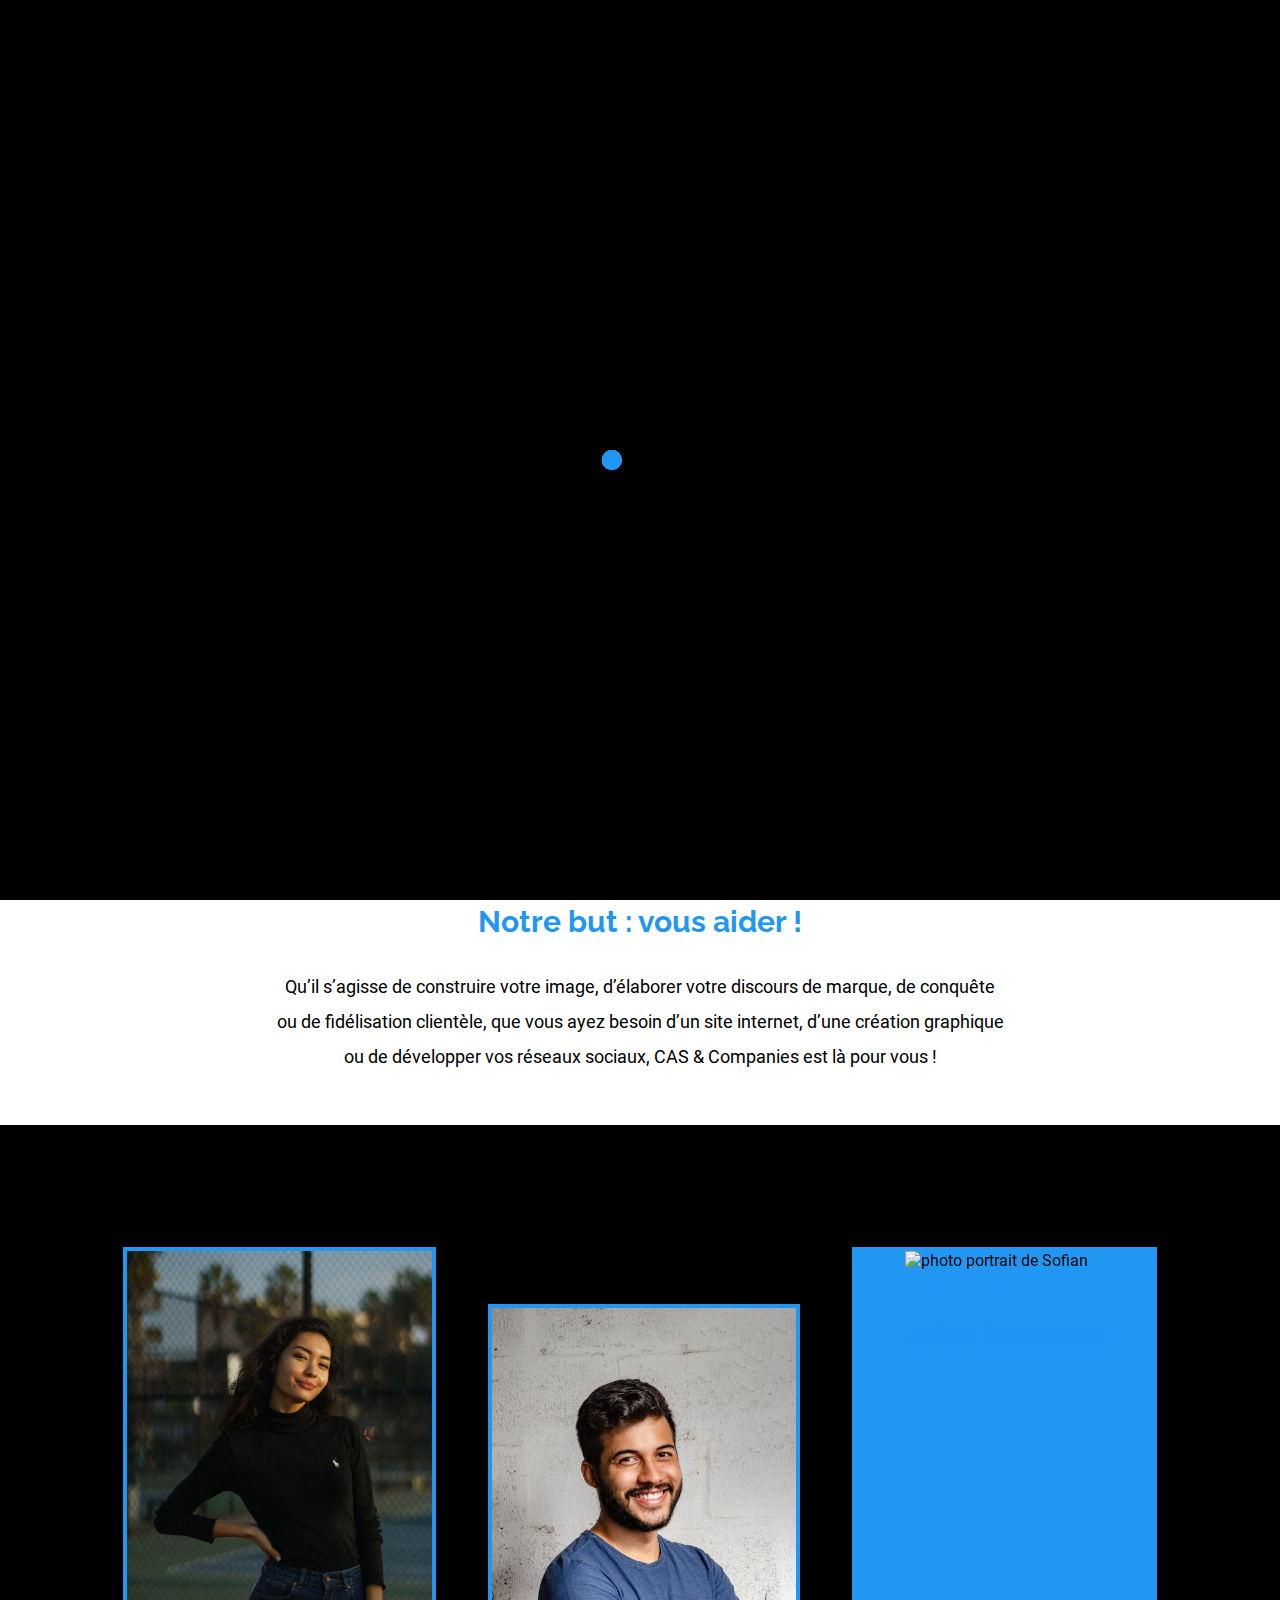
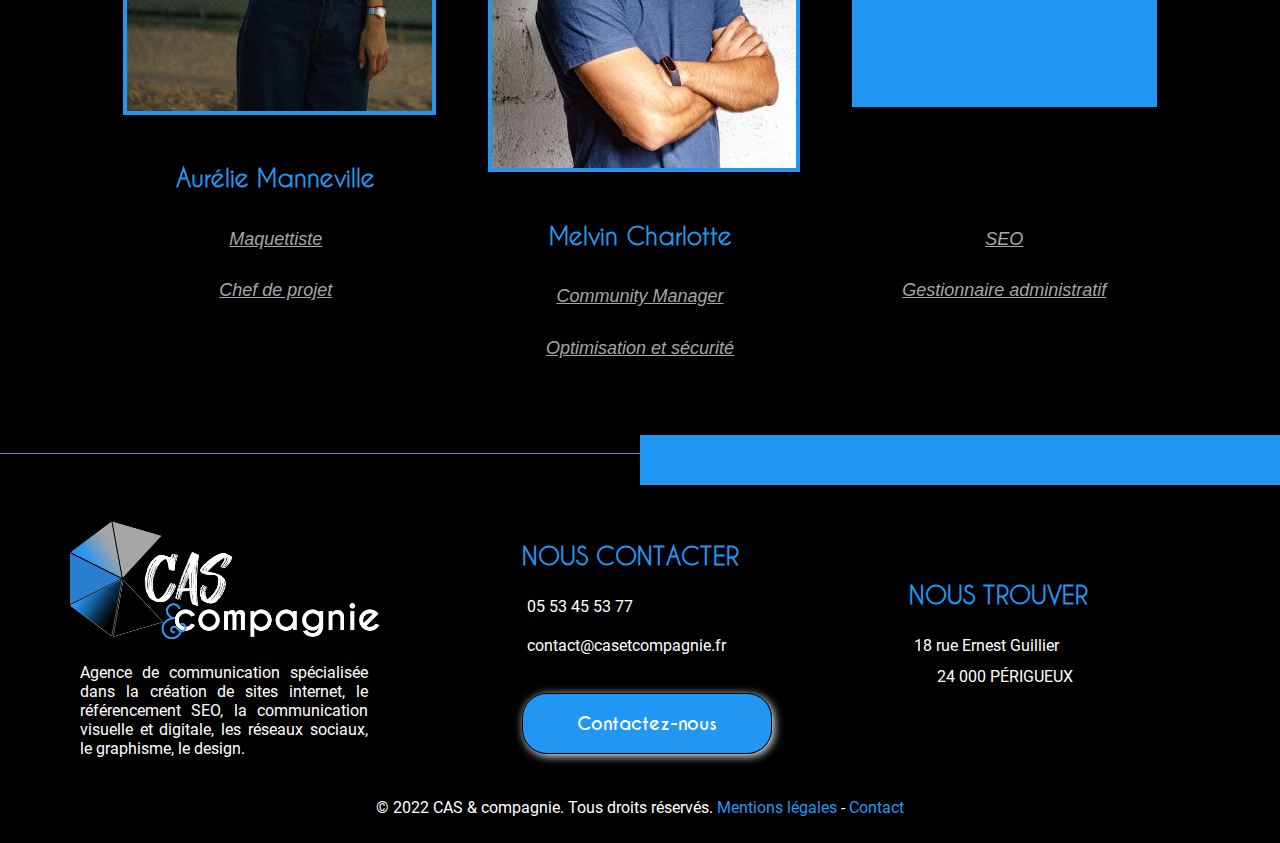
==== commit e08105e7: "MAJ page A PROPOS" ====
--- a/apropos.html
+++ b/apropos.html
@@ -1,167 +1,252 @@
 <!DOCTYPE html>
 <html lang="fr">
+
 <head>
     <meta charset="UTF-8">
     <meta http-equiv="X-UA-Compatible" content="IE=edge">
     <meta name="viewport" content="width=device-width, initial-scale=1.0">
+    <meta name="description"
+        content="Une équipe de développeurs web vous accompagne dans votre stratégie de communication. Rencontrez notre équipe de développeurs web.">
+    <link rel="alternate" href="#" hreflang="fr-fr" />
+    <link rel="icon" type="image/png" sizes="32x32" href="assets/images/favicon/favicon-32x32.png">
+    <link rel="icon" type="image/png" sizes="16x16" href="assets/images/favicon/favicon-16x16.png">
+    <title>CAS & Compangnie | A PROPOS</title>
+    <link rel="stylesheet" href="https://cdnjs.cloudflare.com/ajax/libs/font-awesome/6.0.0-beta2/css/all.min.css"
+        integrity="sha512-YWzhKL2whUzgiheMoBFwW8CKV4qpHQAEuvilg9FAn5VJUDwKZZxkJNuGM4XkWuk94WCrrwslk8yWNGmY1EduTA=="
+        crossorigin="anonymous" referrerpolicy="no-referrer" />
     <link rel="stylesheet" href="assets/css/style.css">
-    <title>A propos</title>
 </head>
-<header>
-    <nav id="navBar">
-       
-        <div id="menu">
-            <ul id="navText">
-                <li class="current"><a href="index.html">Accueil</a></li>
-                <li><a href="apropos.html">À propos</a></li>
-                <li><a href="expertises.html">Expertises</a></li>
-                <li><a href="projets.html">Nos projets</a></li>
-                <li><a href="contact.html">Contact</a></li>
-            </ul>
+
+<body>
+
+    <!-- START HEADER -->
+    <header>
+        <nav id="navBar">
+            <div id="menu">
+                <ul id="navText">
+                    <li><a href="index.html">Accueil</a></li>
+                    <li><a href="apropos.html">À propos</a></li>
+                    <li><a href="expertises.html">Expertises</a></li>
+                    <li><a href="projets.html">Nos projets</a></li>
+                    <li><a href="contact.html">Contact</a></li>
+                </ul>
+            </div>
+            <div id="menuBurger" onclick="openBurger()">
+                <div class="bar"></div>
+                <div class="bar middle"></div>
+                <div class="bar"></div>
+            </div>
+            <i class="fas fa-times" id="close"></i>
+        </nav>
+        <div id="headerTitle">
+            <a href="index.html"><img src="assets/images/logoCAScie.png"
+                    alt="Logo de l'agence de communication CAS & Compagnie"></a>
+            <h1>A propos de nous</h1>
         </div>
-        <div id="menuBurger" onclick="openBurger()">
-            <div class="bar"></div>
-            <div class="bar middle"></div>
-            <div class="bar"></div>
+    </header>
+    <!-- END HEADER -->
+
+      <!-- loading -->
+      <div id="pageLoader">
+        <div id="loader">
+            <div id="d1"></div>
+            <div id="d2"></div>
+            <div id="d3"></div>
+            <div id="d4"></div>
+            <div id="d5"></div>
         </div>
-        <i class="fas fa-times" id="close"></i>
-    </nav>
-    </nav>
-    <div id="headerTitle">
-        <a href="index.html"><img src="assets/images/logoCAScie.png" alt="Logo de l'agence de communication CAS & Compagnie"></a>
-        <h1>A propos</h1>
     </div>
-</header>
-<body>
-    <main id="aproposMain"> 
+
+    <!-- team presentation -->
+    <main id="aproposMain">
         <section id="info">
             <article>
-                 <p><strong>CAS & Companie</strong> est une agence de communication depuis 2012 créer par Melvin Charlotte , Aurélie Manneville et Sofian Bouchama. </p>
-                <p>Spécialisée dans la communication digitale et dans le développement web,
-                notre vous aidons à vous faire connaître et à vous développer en faisant preuve de stratégie,
-                </p> <p>nous réfléchissons à vos cibles, vos messages, nous construisons avec vous une communication à votre image.</p>
-            </article>
-            <article>
-                 <h2>Notre but : vous aider !</h2>
-                 <p>Qu’il s’agisse de construire votre image, d’élaborer votre discours de marque, 
-                 de conquête</p> 
-                 <p>ou de fidélisation clientèle, que vous ayez besoin d’un site internet, 
-                 d’une création graphique</p> 
-                 <p>ou de développer vos réseaux sociaux, CAS & Companies est là pour vous !</p>
+                <p><strong>CAS & Companie</strong> est une agence de communication implantée en Dordogne, à Périgueux depuis 2012. </p>
+                <p>Créée par trois développeurs web, passionnés de communication digitale : Aurélie Manneville, Sofian
+                    Bouchama et Melvin Charlotte.</p>
+                <p>Spécialisée dans la communication et le développement web, elle a pour but de mettre à profit ses
+                    compétences au service de chacun.</p>
+                    <p><strong>CAS & Companie</strong> utilise la technologie actuelle pour apporter des
+                        résultats au développement de ses entreprises clientes.</p>
+            </article>
+            <article>
+                <h2>Notre but : vous aider !</h2>
+                <p>Qu’il s’agisse de construire votre image, d’élaborer votre discours de marque,
+                    de conquête</p>
+                <p>ou de fidélisation clientèle, que vous ayez besoin d’un site internet,
+                    d’une création graphique</p>
+                <p>ou de développer vos réseaux sociaux, CAS & Companies est là pour vous !</p>
             </article>
         </section>
-    
-    <section class="equipCAS">
-        <article>
-            <div class="card">
-                <div class="card_interieure">
-                    <div class="front">
-                        <img src="assets/images/aurelie.jpg" alt="photo portrait de Aurélie">
-                        <h2>Aurélie Manneville</h2>
-                    </div>
-                    <div id="modal_1" class="modal displayNone">
-                        <h2>Maquettiste</h2>
-                        <h3>Qu'est-ce que c'est ?</h3>
-                        <p>Le maquettiste est un professionnel de la mise en pages de tous types de documents. Il travaille aussi bien sur des supports traditionnels papier (journaux, magazines, livres, plaquettes, brochures, affiches…) que sur des supports numériques (pages internet, bibliothèques numériques…).</p><br>
-                            <p>Quel que soit le support, le maquettiste a pour mission d'agencer des pages attractives pour le lecteur ou l'internaute. En aménageant textes et images, il doit créer un impact visuel au produit et donner envie de lire ou de s'attarder sur la page.</p>
-                        <button class="fermeture" onclick="openModal('modal_1')">Fermer</button>
-                    </div>
-                    <div id="modal_2" class="modal displayNone">
-                        <h2>Chef de projet</h2>
-                        <h3>Qu'est-ce que c'est ?</h3>
-                        <p>Le chef de projet est la personne chargée de mener un projet et de gérer son bon
-                            déroulement. De manière générale, il anime une équipe pendant la durée du ou des
-                            divers projets dont il a la charge.
-                            </p><br>
-                            <p>Il est garant de la qualité des livrables et est l’intermédiaire entre le client et l’équipe.
+
+        <section class="equipCAS">
+
+            <!-- Aurelie's part -->
+            <article>
+                <div class="card">
+                    <div class="card_interieure">
+                        <div class="front">
+                            <img class="avatar" src="assets/images/aurelie.jpg" alt="photo portrait de Aurélie">
+                            <h2>Aurélie Manneville</h2>
+                        </div>
+                        <!-- back 1 image -->
+                        <div id="modal_1" class="modal displayNone">
+                            <h2>Maquettiste</h2>
+                            <h3>Qu'est-ce que c'est ?</h3>
+                            <p>Le maquettiste est un professionnel de la mise en pages de tous types de documents. Il
+                                travaille aussi bien sur des supports traditionnels papier (journaux, magazines, livres,
+                                plaquettes, brochures, affiches…) que sur des supports numériques (pages internet,
+                                bibliothèques numériques…).</p><br>
+                            <p>Quel que soit le support, le maquettiste a pour mission d'agencer des pages attractives
+                                pour le lecteur ou l'internaute. En aménageant textes et images, il doit créer un impact
+                                visuel au produit et donner envie de lire ou de s'attarder sur la page.</p>
+                            <!-- close back 1 button -->
+                            <button class="fermeture" onclick="openModal('modal_1')">Fermer</button>
+                        </div>
+                        <!-- back 2 image -->
+                        <div id="modal_2" class="modal displayNone">
+                            <h2>Chef de projet</h2>
+                            <h3>Qu'est-ce que c'est ?</h3>
+                            <p>Le chef de projet est la personne chargée de mener un projet et de gérer son bon
+                                déroulement. De manière générale, il anime une équipe pendant la durée du ou des
+                                divers projets dont il a la charge.
+                            </p><br>
+                            <p>Il est garant de la qualité des livrables et est l’intermédiaire entre le client et
+                                l’équipe.
                                 Ce rôle fait appel à des compétences de gestion (budget, planning), de bonnes capacités
                                 relationnelles, ainsi que des connaissances techniques dans les domaines concernés.
-                                
-                                Il est un facilitateur et traduit en langage métier les différents besoins aux intervenants
+
+                                Il est un facilitateur et traduit en langage métier les différents besoins aux
+                                intervenants
                                 du projet.
-                                </p>
-                        <button class="fermeture" onclick="openModal('modal_2')">Fermer</button>
+                            </p>
+                            <!-- close back 2 button -->
+                            <button class="fermeture" onclick="openModal('modal_2')">Fermer</button>
+                        </div>
                     </div>
                 </div>
-            </div>
-            <div class="buttons">
-                <button class="btnInfo" onclick="openModal('modal_1')" title="Cliquez pour plus d'informations sur le métier">Maquettiste</button><br>
-                <button class="btnInfo" onclick="openModal('modal_2')"title="Cliquez pour plus d'informations sur le métier">Chef de projet</button>
-            </div>
-        </article>
-        <article class="melvin">
-            <div class="card">
-                <div class="card_interieure">
-                    <div class="front">
-                        <img src="assets/images/melvin.jpg" alt="photo portrait de Melvin">
-                        <h2>Melvin Charlotte</h2>
+                <!-- function call button according to title -->
+                <div class="buttons">
+                    <button class="btnInfo" onclick="openModal('modal_1')"
+                        title="Cliquez pour plus d'informations sur le métier">Maquettiste</button><br>
+                    <button class="btnInfo" onclick="openModal('modal_2')"
+                        title="Cliquez pour plus d'informations sur le métier">Chef de projet</button>
+                </div>
+            </article>
+
+            <!-- Melvvin's part -->
+            <article class="melvin">
+                <div class="card">
+                    <div class="card_interieure">
+                        <div class="front">
+                            <img class="avatar" src="assets/images/melvin.jpeg" alt="photo portrait de Melvin">
+                            <h2>Melvin Charlotte</h2>
+                        </div>
+                        <!-- back 1 image -->
+                        <div id="modal_3" class="modal displayNone">
+                            <h2>Community Manager</h2>
+                            <h3>Qu'est-ce que c'est ?</h3>
+                            <p>Pour le compte d’une marque c'est lui qui fédère et anime les échanges entre internautes.
+                                Pour cela, il utilise principalement les réseaux sociaux (Youtube, Facebook, Twitter…)
+                                et professionnels (Viadeo, LinkedIn, Xing…). Il est en quelque sorte la “version 2.0” du
+                                webmaster !
+                            </p><br>
+                            <p>Le community manager communique le message de l’entreprise vers l’extérieur et fait part
+                                à l'entreprise des réactions de la communauté. Ce dialogue avec les internautes est
+                                primordial dans l'objectif de fidéliser les internautes et d'acquérir de nouveaux
+                                "habitués".
+                            </p>
+                            <!-- close back 1 button -->
+                            <button class="fermeture" onclick="openModal('modal_3')">Fermer</button>
+                        </div>
+                        <!-- back 2 image -->
+                        <div id="modal_4" class="modal displayNone">
+                            <h2>Optimisation et sécurité</h2>
+                            <h3>Qu'est-ce que c'est ?</h3>
+                            <p>L'ingénieur sécurité web a pour rôle de mettre en œuvre la politique de sécurité d'un
+                                système d'information pour une entreprise. Il doit évaluer la vulnérabilité du système
+                                d'information de l'entreprise et proposer des solutions adaptées pour remédier aux
+                                problématiques et aux enjeux de sécurité.
+                            </p><br>
+                            <p>Il est en charge de l'application des procédures de protection des réseaux informatiques
+                                contre toute intrusion extérieure et veiller à la sécurité des flux avec l'extérieur.
+                            </p>
+                            <!-- close back 2 button -->
+                            <button class="fermeture" onclick="openModal('modal_4')">Fermer</button>
+                        </div>
                     </div>
-                    <div id="modal_3" class="modal displayNone">
-                        <h2>Community Manager</h2>
-                        <h3>Qu'est-ce que c'est ?</h3>
-                        <p>Pour le compte d’une marque c'est lui qui fédère et anime les échanges entre internautes. Pour cela, il utilise principalement les réseaux sociaux (Youtube, Facebook, Twitter…) et professionnels (Viadeo, LinkedIn, Xing…). Il est en quelque sorte la “version 2.0” du webmaster ! 
-                            </p><br>
-                            <p>Le community manager communique le message de l’entreprise vers l’extérieur et fait part à l'entreprise des réactions de la communauté. Ce dialogue avec les internautes est primordial dans l'objectif de fidéliser les internautes et d'acquérir de nouveaux "habitués".
-                                </p>
-                        <button class="fermeture" onclick="openModal('modal_3')">Fermer</button>
+                </div>
+                <!-- function call button according to title -->
+                <div class="buttons">
+                    <button class="btnInfo" onclick="openModal('modal_3')"
+                        title="Cliquez pour plus d'informations sur le métier">Community Manager</button><br>
+                    <button class="btnInfo" onclick="openModal('modal_4')"
+                        title="Cliquez pour plus d'informations sur le métier">Optimisation et sécurité</button>
+                </div>
+            </article>
+
+            <!-- Sofian's part -->
+            <article>
+                <div class="card">
+                    <div class="card_interieure">
+                        <div class="front">
+                            <img class="avatar" src="assets/images/sofian.jp
+                            g" alt="photo portrait de Sofian">
+                            <h2>Sofian Bouchama</h2>
+                        </div>
+                        <!-- back 1 image -->
+                        <div id="modal_5" class="modal displayNone">
+                            <h2>SEO</h2>
+                            <h3>Qu'est-ce que c'est ?</h3>
+                            <p>L'expert SEO est polyvalent. Sa mission consiste à améliorer le référencement naturel
+                                (SEO, ou Search Engine Optimization) d'un site web, autrement dit sa visibilité. Il est
+                                donc chargé de positionner un site web dans les premiers résultats des moteurs de
+                                recherche afin de créer du trafic.
+                            </p><br>
+                            <p>Pour ce faire, l'expert SEO utilise ses connaissances techniques mais aussi marketing et
+                                commerciales. Il réalise un audit du site web, et optimise sa structure lorsque c'est
+                                nécessaire. Il intervient également au niveau du contenu, et sélectionne des mots clés
+                                pertinents.
+                            </p>
+                            <!-- close back 1 button -->
+                            <button class="fermeture" onclick="openModal('modal_5')">Fermer</button>
+                        </div>
+                        <!-- back 2 image -->
+                        <div id="modal_6" class="modal displayNone">
+                            <h2>Gestionnaire administratif</h2>
+                            <h3>Qu'est-ce que c'est ?</h3>
+                            <p>Le gestionnaire administratif prend en charge toutes les opérations d'ordre administratif
+                                concernées son domaine d'activité. Il fait appliquer les règles et procédures relatives
+                                à son domaine d'activité. Il assure la gestion (recherche, analyse, diffusion,
+                                classement…) des informations dont il a la charge.
+                            </p><br>
+                            <p>Sur un plan technique, le gestionnaire administratif doit avoir une bonne maîtrise des
+                                logiciels bureautique ainsi que du droit relatif à son secteur d’activité, doté d’un bon
+                                relationnel et d’un esprit d’analyse il est organisé et disponible.
+                            </p>
+                            <!-- close back 2 button -->
+                            <button class="fermeture" onclick="openModal('modal_6')">Fermer</button>
+                        </div>
                     </div>
-                    <div id="modal_4" class="modal displayNone">
-                        <h2>Optimisation et sécurité</h2>
-                        <h3>Qu'est-ce que c'est ?</h3>
-                        <p>L'ingénieur sécurité web a pour rôle de mettre en œuvre la politique de sécurité d'un système d'information pour une entreprise. Il doit évaluer la vulnérabilité du système d'information de l'entreprise et proposer des solutions adaptées pour remédier aux problématiques et aux enjeux de sécurité. 
-                            </p><br>
-                            <p>Il est en charge de l'application des procédures de protection des réseaux informatiques contre toute intrusion extérieure et veiller à la sécurité des flux avec l'extérieur.
-                                </p>
-                        <button class="fermeture" onclick="openModal('modal_4')">Fermer</button>
-                    </div>
-                </div>
-            </div>
-            <div class="buttons">
-                <button class="btnInfo" onclick="openModal('modal_3')" title="Cliquez pour plus d'informations sur le métier">Community Manager</button><br>
-                <button class="btnInfo"onclick="openModal('modal_4')"title="Cliquez pour plus d'informations sur le métier">Optimisation et sécurité</button>
-            </div>
-        </article>
-        <article>
-            <div class="card">
-                <div class="card_interieure">
-                    <div class="front">
-                        <img src="assets/images/sofian.jpeg" alt="photo portrait de Sofian">
-                        <h2>Sofian Bouchama</h2>
-                    </div>
-                    <div id="modal_5" class="modal displayNone">
-                        <h2>SEO</h2>
-                        <h3>Qu'est-ce que c'est ?</h3>
-                        <p>L'expert SEO est polyvalent. Sa mission consiste à améliorer le référencement naturel (SEO, ou Search Engine Optimization) d'un site web, autrement dit sa visibilité. Il est donc chargé de positionner un site web dans les premiers résultats des moteurs de recherche afin de créer du trafic. 
-                            </p><br>
-                            <p>Pour ce faire, l'expert SEO utilise ses connaissances techniques mais aussi marketing et commerciales. Il réalise un audit du site web, et optimise sa structure lorsque c'est nécessaire. Il intervient également au niveau du contenu, et sélectionne des mots clés pertinents.
-                                </p>
-                        <button class="fermeture" onclick="openModal('modal_5')">Fermer</button>
-                    </div>
-                    <div id="modal_6" class="modal displayNone">
-                        <h2>Gestionnaire administratif</h2>
-                        <h3>Qu'est-ce que c'est ?</h3>
-                        <p>Le gestionnaire administratif prend en charge toutes les opérations d'ordre administratif concernées son domaine d'activité. Il fait appliquer les règles et procédures relatives à son domaine d'activité. Il assure la gestion (recherche, analyse, diffusion, classement…) des informations dont il a la charge.
-                            </p><br>
-                            <p>Sur un plan technique, le gestionnaire administratif doit avoir une bonne maîtrise des logiciels bureautique ainsi que du droit relatif à son secteur d’activité, doté d’un bon relationnel et d’un esprit d’analyse il est organisé et disponible.
-                                </p>
-                        <button class="fermeture" onclick="openModal('modal_6')">Fermer</button>
-                    </div>
-                </div>
-            </div>
-            <div class="buttons">
-                <button class="btnInfo" onclick="openModal('modal_5')" title="Cliquez pour plus d'informations sur le métier">SEO</button><br>
-                <button class="btnInfo" onclick="openModal('modal_6')"title="Cliquez pour plus d'informations sur le métier">Gestionnaire administratif</button>
-            </div>
-        </article>
-    </section>
+                </div>
+                <!-- function call button according to title -->
+                <div class="buttons">
+                    <button class="btnInfo" onclick="openModal('modal_5')"
+                        title="Cliquez pour plus d'informations sur le métier">SEO</button><br>
+                    <button class="btnInfo" onclick="openModal('modal_6')"
+                        title="Cliquez pour plus d'informations sur le métier">Gestionnaire administratif</button>
+                </div>
+            </article>
+        </section>
     </main>
-    <script type="text/javascript" src="assets/js/apropos.js"></script>
-
+
+    <!-- START FOOTER -->
     <footer>
         <!-- logo and function info -->
         <section id="sectionFooter">
             <article class="infoCas">
-                <a href="index.html"><img src="assets/images/logoCASnb.png" alt="Logo Cas & Compagnie" title="Logo Cas & Compagnie"></a>
+                <a href="index.html"></a><img src="assets/images/logoCASnb.png" alt="Logo Cas & Compagnie"
+                    title="Logo Cas & Compagnie"></a>
                 <p class="functionCAS">Agence de communication spécialisée dans la création de sites internet, le
                     référencement SEO, la communication visuelle et digitale, les réseaux sociaux, le graphisme, le
                     design.</p>
@@ -172,7 +257,7 @@
                 <h2>nous contacter</h2>
                 <p><i class="fas fa-phone-alt"></i> 05 53 45 53 77</p>
                 <p><i class="far fa-envelope"></i> contact@casetcompagnie.fr</p>
-                <div class="buttonCAS"><a href="#">Contactez-nous</a></div>
+                <div class="buttonCAS"><a href="contact.html">Contactez-nous</a></div>
             </article>
 
             <!-- address -->
@@ -192,9 +277,14 @@
         </section>
 
         <!-- copyright & notices -->
-        <p>© 2022 CAS & compagnie. Tous droits réservés. <span><a href="#">Mentions légales</a></span> - <span><a href="#">Contact</a></span></p>
+        <p>© 2022 CAS & compagnie. Tous droits réservés. <span><a href="#">Mentions légales</a></span> - <span><a
+                    href="contact.html">Contact</a></span></p>
     </footer>
+    <!-- END FOOTER -->
+
+
+    <script type="text/javascript" src="assets/js/script.js"></script>
     <script type="text/javascript" src="assets/js/apropos.js"></script>
-    <script type="text/javascript" src="assets/js/script.js"></script>
 </body>
+
 </html>--- a/assets/css/style.css
+++ b/assets/css/style.css
@@ -958,8 +958,9 @@
   position: absolute;
   bottom: 0;
   left: 0;
+  padding: 0.5em;
+  transition: all ease-in-out 0.3s;
   width: 92%;
-  padding: 0.5em;
 }
 #bodyGalerie #projetsMain div h2 span {
   color: black;
@@ -977,60 +978,60 @@
   margin: 2em auto;
 }
 
-#aproposMain .card {
+.card {
   width: 305px;
   height: 460px;
   background-color: #2196F3;
-  perspective: 1000px;
   margin: auto;
 }
-#aproposMain .card_interieure {
+
+.card_interieure {
   position: relative;
   width: 100%;
   height: 100%;
   text-align: center;
-  transition: transform 2s;
-  transform-style: preserve-3d;
-}
-#aproposMain .return {
-  transform: rotateY(180deg);
-}
-#aproposMain .front,
-#aproposMain .modal {
+}
+
+.front,
+.modal {
   position: absolute;
   width: 100%;
   height: 100%;
   backface-visibility: hidden;
 }
-#aproposMain img {
+
+.avatar {
   height: 460px;
-  border: 2px solid #2196F3;
+  border: 4px solid #2196F3;
   margin-right: 5%;
 }
-#aproposMain .displayNone {
+
+.displayNone {
   display: none;
 }
-#aproposMain .modal {
+
+.modal {
   background-color: white;
-  border: 2px solid #2196F3;
+  border: 4px solid #2196F3;
   height: 100%;
   width: 100%;
   padding: 5% 4% 5% 4%;
 }
-#aproposMain .modal h2 {
+.modal h2 {
   color: #2196F3;
   font-family: "caviarDreams";
   padding: 5%;
 }
-#aproposMain .modal h3 {
+.modal h3 {
   padding: 5%;
 }
-#aproposMain .modal p {
+.modal p {
   font-size: 14px;
   text-align: justify;
   font-family: "roboto";
 }
-#aproposMain .equipCAS {
+
+.equipCAS {
   padding: 5%;
   background-color: black;
   display: flex;
@@ -1038,13 +1039,14 @@
   align-items: center;
   flex-direction: row;
 }
-#aproposMain .buttons {
+
+.buttons {
   padding-top: 40%;
   text-align: center;
   border: none;
 }
-#aproposMain .buttons .btnInfo {
-  margin-bottom: 4%;
+.buttons .btnInfo {
+  margin-bottom: 10%;
   color: #A6A6A6;
   font-style: italic;
   text-decoration: underline;
@@ -1053,15 +1055,18 @@
   cursor: pointer;
   background-color: black;
 }
-#aproposMain .front h2 {
+
+.front h2 {
   font-family: "caviarDreams";
   color: #2196F3;
   padding: 15%;
 }
-#aproposMain .melvin {
+
+.melvin {
   margin-top: 10%;
 }
-#aproposMain .fermeture {
+
+.fermeture {
   margin-top: 5%;
   padding: 0.8em 2em;
   background-color: #2196F3;
@@ -1072,30 +1077,100 @@
   cursor: pointer;
   box-shadow: 2px 2px 5px black;
 }
-#aproposMain #info {
-  padding: 2em;
-}
-#aproposMain #info h2 {
+
+#info {
+  padding: 4%;
+}
+#info h2 {
   text-align: center;
-  color: #2196F3;
-  padding: 2em;
-  font-family: "caviarDreams";
-}
-#aproposMain #info p {
+  color: #2196f3;
+  padding: 1em;
+  font-family: "ralewayBold";
+  font-size: 30px;
+}
+#info p {
+  line-height: 35px;
   text-align: center;
-  font-family: "roboto";
-}
-#aproposMain #info strong {
-  color: #2196F3;
-}
-
-@media screen and (max-width: 1043px) {
-  #aproposMain .equipCAS {
+  font-size: 18px;
+}
+#info strong {
+  color: #2196f3;
+  font-family: "caviarDreamsBold";
+  font-size: 25px;
+}
+
+@media screen and (max-width: 1000px) {
+  #info {
+    padding: 4%;
+  }
+  #info h2 {
+    font-size: 28px;
+  }
+  #info p {
+    line-height: 24px;
+    font-size: 16px;
+  }
+  #info strong {
+    font-size: 20px;
+  }
+
+  .buttons {
+    padding-top: 12%;
+  }
+  .buttons .btnInfo {
+    margin-bottom: 4%;
+  }
+
+  .equipCAS {
     display: block;
   }
 
+  .front h2 {
+    padding: 12%;
+  }
+}
+@media screen and (max-width: 775px) {
   .buttons {
-    padding: 5%;
+    padding-top: 20%;
+  }
+  .buttons .btnInfo {
+    margin-bottom: 1%;
+  }
+}
+@media screen and (max-width: 420px) {
+  #info h2 {
+    font-size: 26px;
+  }
+  #info p {
+    line-height: 22px;
+    font-size: 14px;
+  }
+  #info strong {
+    font-size: 16px;
+  }
+
+  .buttons {
+    padding-top: 2%;
+    padding-bottom: 10%;
+  }
+  .buttons .btnInfo {
+    margin-bottom: 1%;
+  }
+
+  .card {
+    width: auto;
+    background-color: black;
+  }
+
+  .avatar {
+    width: 250px;
+    height: auto;
+  }
+
+  .modal {
+    border: none;
+    width: 250px;
+    height: auto;
   }
 }
 #contactMain {
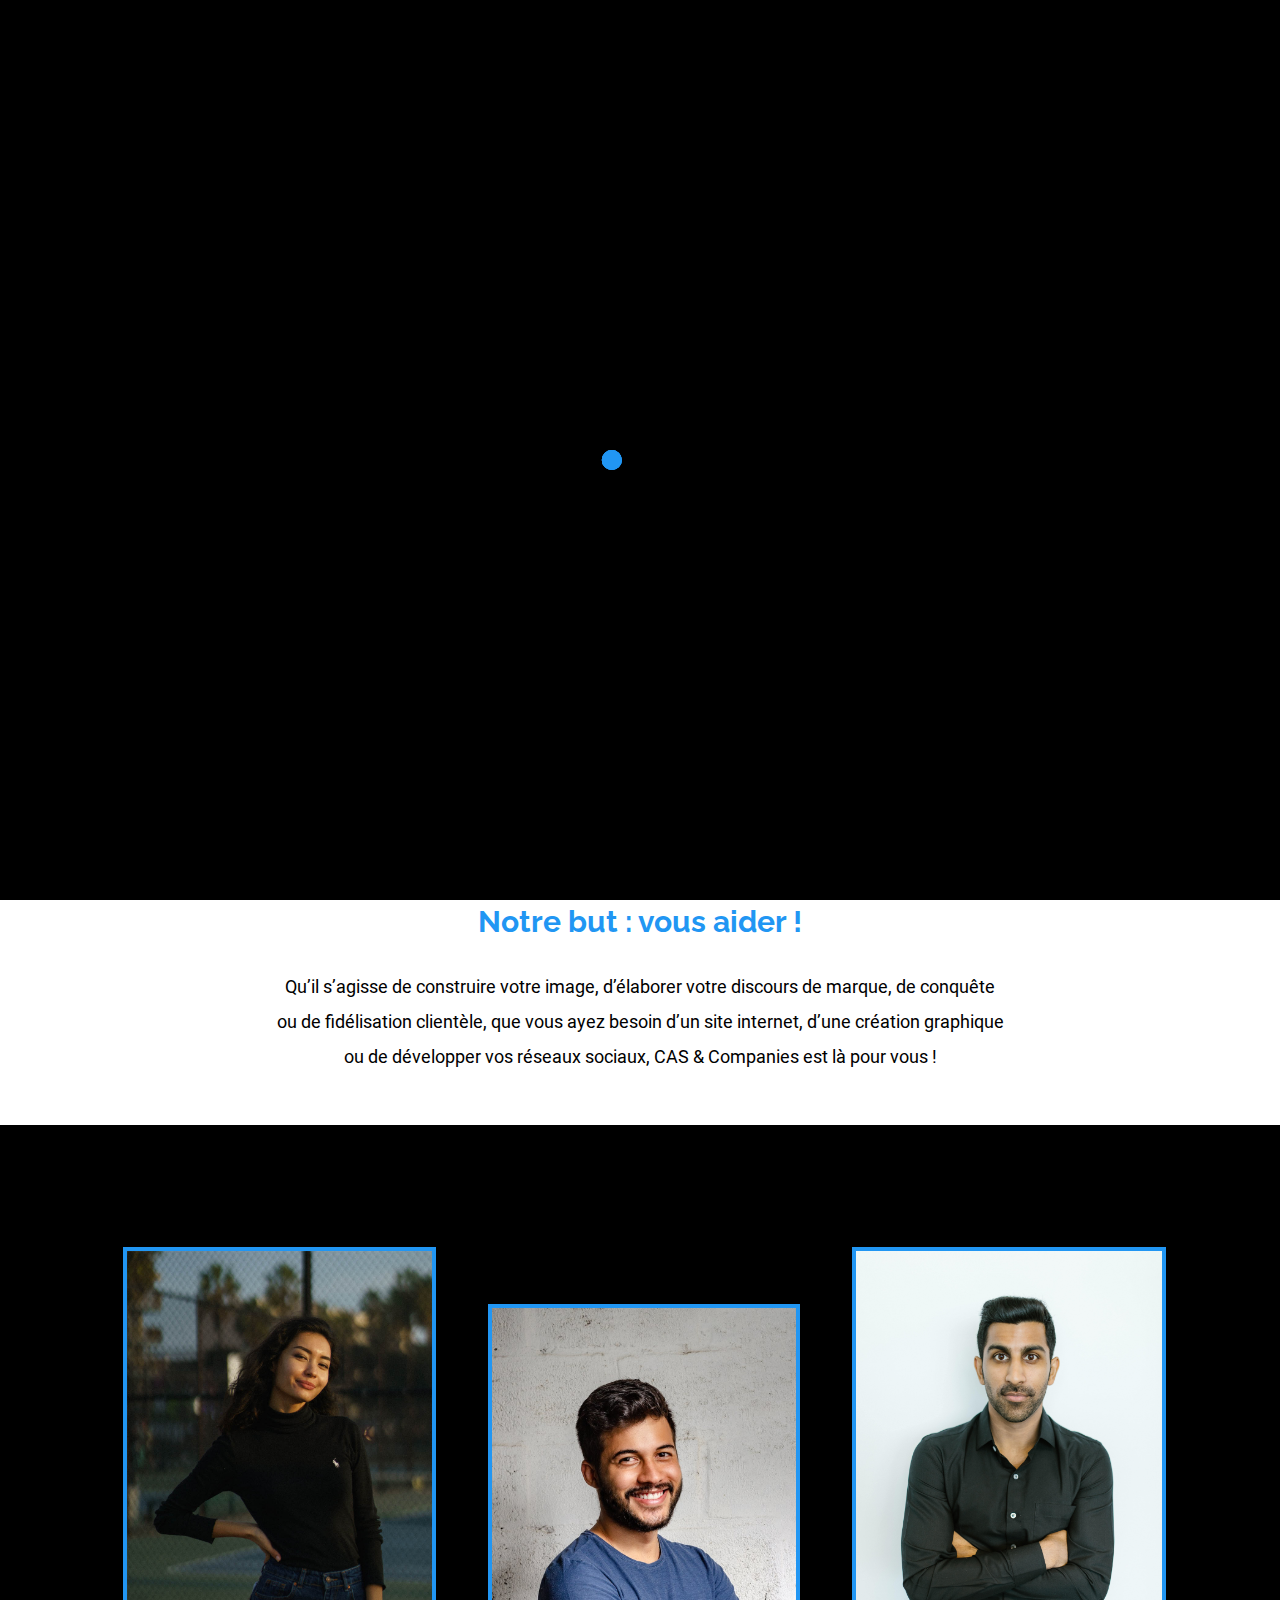
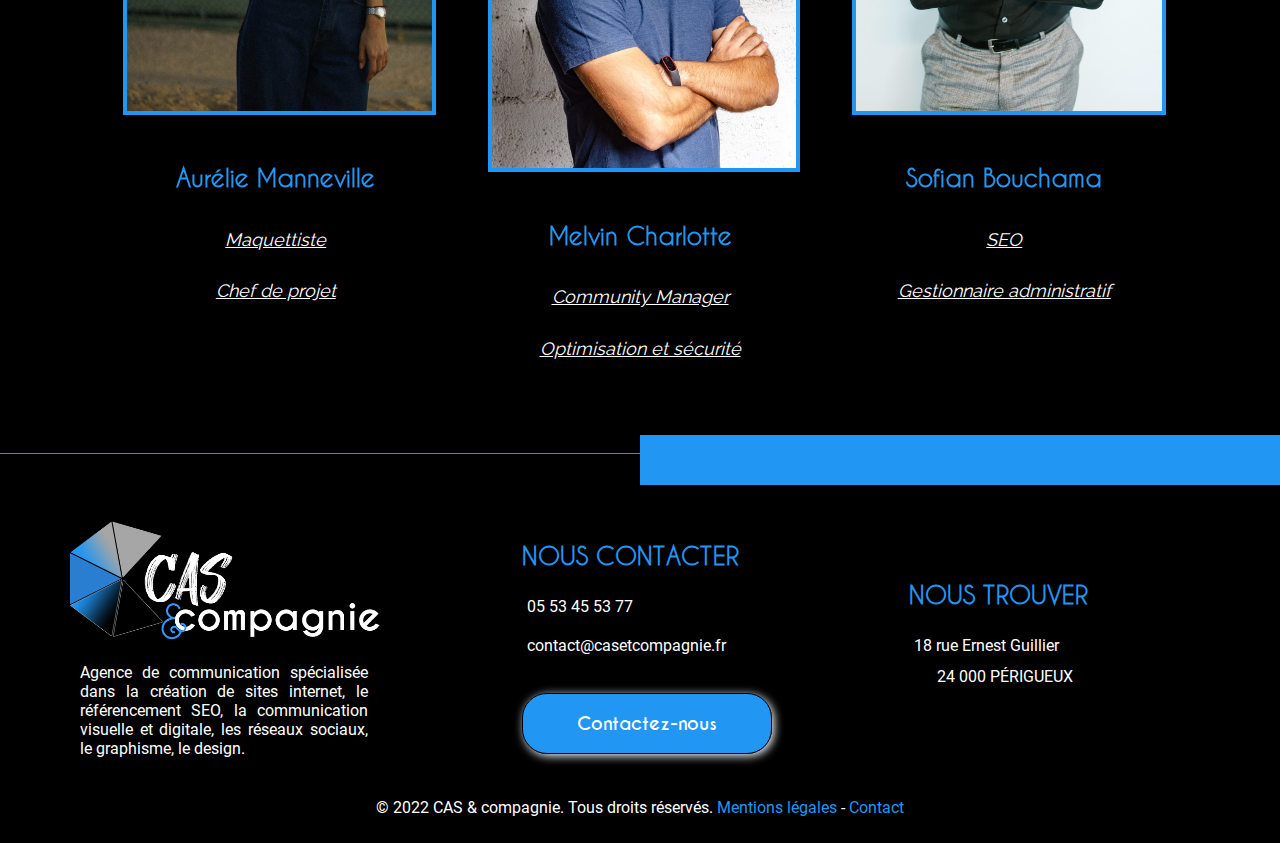
==== commit a6f44854: "correction imbrication dans le code" ====
--- a/apropos.html
+++ b/apropos.html
@@ -62,19 +62,14 @@
         <section id="info">
             <article>
                 <p><strong>CAS & Companie</strong> est une agence de communication implantée en Dordogne, à Périgueux depuis 2012. </p>
-                <p>Créée par trois développeurs web, passionnés de communication digitale : Aurélie Manneville, Sofian
-                    Bouchama et Melvin Charlotte.</p>
-                <p>Spécialisée dans la communication et le développement web, elle a pour but de mettre à profit ses
-                    compétences au service de chacun.</p>
-                    <p><strong>CAS & Companie</strong> utilise la technologie actuelle pour apporter des
-                        résultats au développement de ses entreprises clientes.</p>
+                <p>Créée par trois développeurs web, passionnés de communication digitale : Aurélie Manneville, Sofian Bouchama et Melvin Charlotte.</p>
+                <p>Spécialisée dans la communication et le développement web, elle a pour but de mettre à profit ses compétences au service de chacun.</p>
+                <p><strong>CAS & Companie</strong> utilise la technologie actuelle pour apporter des résultats au développement de ses entreprises clientes.</p>
             </article>
             <article>
                 <h2>Notre but : vous aider !</h2>
-                <p>Qu’il s’agisse de construire votre image, d’élaborer votre discours de marque,
-                    de conquête</p>
-                <p>ou de fidélisation clientèle, que vous ayez besoin d’un site internet,
-                    d’une création graphique</p>
+                <p>Qu’il s’agisse de construire votre image, d’élaborer votre discours de marque, de conquête</p>
+                <p>ou de fidélisation clientèle, que vous ayez besoin d’un site internet, d’une création graphique</p>
                 <p>ou de développer vos réseaux sociaux, CAS & Companies est là pour vous !</p>
             </article>
         </section>
@@ -109,8 +104,7 @@
                             <h3>Qu'est-ce que c'est ?</h3>
                             <p>Le chef de projet est la personne chargée de mener un projet et de gérer son bon
                                 déroulement. De manière générale, il anime une équipe pendant la durée du ou des
-                                divers projets dont il a la charge.
-                            </p><br>
+                                divers projets dont il a la charge.</p><br>
                             <p>Il est garant de la qualité des livrables et est l’intermédiaire entre le client et
                                 l’équipe.
                                 Ce rôle fait appel à des compétences de gestion (budget, planning), de bonnes capacités
@@ -118,8 +112,7 @@
 
                                 Il est un facilitateur et traduit en langage métier les différents besoins aux
                                 intervenants
-                                du projet.
-                            </p>
+                                du projet.</p>
                             <!-- close back 2 button -->
                             <button class="fermeture" onclick="openModal('modal_2')">Fermer</button>
                         </div>
@@ -127,10 +120,8 @@
                 </div>
                 <!-- function call button according to title -->
                 <div class="buttons">
-                    <button class="btnInfo" onclick="openModal('modal_1')"
-                        title="Cliquez pour plus d'informations sur le métier">Maquettiste</button><br>
-                    <button class="btnInfo" onclick="openModal('modal_2')"
-                        title="Cliquez pour plus d'informations sur le métier">Chef de projet</button>
+                    <button class="btnInfo" onclick="openModal('modal_1')" title="Cliquez pour plus d'informations sur le métier">Maquettiste</button><br>
+                    <button class="btnInfo" onclick="openModal('modal_2')" title="Cliquez pour plus d'informations sur le métier">Chef de projet</button>
                 </div>
             </article>
 
@@ -146,16 +137,8 @@
                         <div id="modal_3" class="modal displayNone">
                             <h2>Community Manager</h2>
                             <h3>Qu'est-ce que c'est ?</h3>
-                            <p>Pour le compte d’une marque c'est lui qui fédère et anime les échanges entre internautes.
-                                Pour cela, il utilise principalement les réseaux sociaux (Youtube, Facebook, Twitter…)
-                                et professionnels (Viadeo, LinkedIn, Xing…). Il est en quelque sorte la “version 2.0” du
-                                webmaster !
-                            </p><br>
-                            <p>Le community manager communique le message de l’entreprise vers l’extérieur et fait part
-                                à l'entreprise des réactions de la communauté. Ce dialogue avec les internautes est
-                                primordial dans l'objectif de fidéliser les internautes et d'acquérir de nouveaux
-                                "habitués".
-                            </p>
+                            <p>Pour le compte d’une marque c'est lui qui fédère et anime les échanges entre internautes. Pour cela, il utilise principalement les réseaux sociaux (Youtube, Facebook, Twitter…). Il est en quelque sorte la “version 2.0” du webmaster !</p><br>
+                            <p>Le community manager communique le message de l’entreprise vers l’extérieur et fait part à l'entreprise des réactions de la communauté. Ce dialogue avec les internautes est primordial dans l'objectif de fidéliser les internautes et d'acquérir de nouveaux "habitués".</p>
                             <!-- close back 1 button -->
                             <button class="fermeture" onclick="openModal('modal_3')">Fermer</button>
                         </div>
@@ -163,14 +146,8 @@
                         <div id="modal_4" class="modal displayNone">
                             <h2>Optimisation et sécurité</h2>
                             <h3>Qu'est-ce que c'est ?</h3>
-                            <p>L'ingénieur sécurité web a pour rôle de mettre en œuvre la politique de sécurité d'un
-                                système d'information pour une entreprise. Il doit évaluer la vulnérabilité du système
-                                d'information de l'entreprise et proposer des solutions adaptées pour remédier aux
-                                problématiques et aux enjeux de sécurité.
-                            </p><br>
-                            <p>Il est en charge de l'application des procédures de protection des réseaux informatiques
-                                contre toute intrusion extérieure et veiller à la sécurité des flux avec l'extérieur.
-                            </p>
+                            <p>L'ingénieur sécurité web a pour rôle de mettre en œuvre la politique de sécurité d'un système d'information pour une entreprise. Il doit évaluer la vulnérabilité du système d'information de l'entreprise et proposer des solutions adaptées pour remédier aux problématiques et aux enjeux de sécurité.</p><br>
+                            <p>Il est en charge de l'application des procédures de protection des réseaux informatiques contre toute intrusion extérieure et veiller à la sécurité des flux avec l'extérieur.</p>
                             <!-- close back 2 button -->
                             <button class="fermeture" onclick="openModal('modal_4')">Fermer</button>
                         </div>
@@ -178,10 +155,8 @@
                 </div>
                 <!-- function call button according to title -->
                 <div class="buttons">
-                    <button class="btnInfo" onclick="openModal('modal_3')"
-                        title="Cliquez pour plus d'informations sur le métier">Community Manager</button><br>
-                    <button class="btnInfo" onclick="openModal('modal_4')"
-                        title="Cliquez pour plus d'informations sur le métier">Optimisation et sécurité</button>
+                    <button class="btnInfo" onclick="openModal('modal_3')" title="Cliquez pour plus d'informations sur le métier">Community Manager</button><br>
+                    <button class="btnInfo" onclick="openModal('modal_4')" title="Cliquez pour plus d'informations sur le métier">Optimisation et sécurité</button>
                 </div>
             </article>
 
@@ -190,24 +165,15 @@
                 <div class="card">
                     <div class="card_interieure">
                         <div class="front">
-                            <img class="avatar" src="assets/images/sofian.jp
-                            g" alt="photo portrait de Sofian">
+                            <img class="avatar" src="assets/images/sofian.jpg" alt="photo portrait de Sofian">
                             <h2>Sofian Bouchama</h2>
                         </div>
                         <!-- back 1 image -->
                         <div id="modal_5" class="modal displayNone">
                             <h2>SEO</h2>
                             <h3>Qu'est-ce que c'est ?</h3>
-                            <p>L'expert SEO est polyvalent. Sa mission consiste à améliorer le référencement naturel
-                                (SEO, ou Search Engine Optimization) d'un site web, autrement dit sa visibilité. Il est
-                                donc chargé de positionner un site web dans les premiers résultats des moteurs de
-                                recherche afin de créer du trafic.
-                            </p><br>
-                            <p>Pour ce faire, l'expert SEO utilise ses connaissances techniques mais aussi marketing et
-                                commerciales. Il réalise un audit du site web, et optimise sa structure lorsque c'est
-                                nécessaire. Il intervient également au niveau du contenu, et sélectionne des mots clés
-                                pertinents.
-                            </p>
+                            <p>L'expert SEO est polyvalent. Sa mission consiste à améliorer le référencement naturel (SEO, ou Search Engine Optimization) d'un site web, autrement dit sa visibilité. Il est donc chargé de positionner un site web dans les premiers résultats des moteurs de recherche afin de créer du trafic.</p><br>
+                            <p>Pour ce faire, l'expert SEO utilise ses connaissances techniques mais aussi marketing et commerciales. Il réalise un audit du site web, et optimise sa structure lorsque c'est nécessaire. Il intervient également au niveau du contenu, et sélectionne des mots clés pertinents.</p>
                             <!-- close back 1 button -->
                             <button class="fermeture" onclick="openModal('modal_5')">Fermer</button>
                         </div>
@@ -215,15 +181,8 @@
                         <div id="modal_6" class="modal displayNone">
                             <h2>Gestionnaire administratif</h2>
                             <h3>Qu'est-ce que c'est ?</h3>
-                            <p>Le gestionnaire administratif prend en charge toutes les opérations d'ordre administratif
-                                concernées son domaine d'activité. Il fait appliquer les règles et procédures relatives
-                                à son domaine d'activité. Il assure la gestion (recherche, analyse, diffusion,
-                                classement…) des informations dont il a la charge.
-                            </p><br>
-                            <p>Sur un plan technique, le gestionnaire administratif doit avoir une bonne maîtrise des
-                                logiciels bureautique ainsi que du droit relatif à son secteur d’activité, doté d’un bon
-                                relationnel et d’un esprit d’analyse il est organisé et disponible.
-                            </p>
+                            <p>Le gestionnaire administratif prend en charge toutes les opérations d'ordre administratif concernées son domaine d'activité. Il fait appliquer les règles et procédures relatives à son domaine d'activité. Il assure la gestion (recherche, analyse, diffusion, classement…) des informations dont il a la charge.</p><br>
+                            <p>Sur un plan technique, le gestionnaire administratif doit avoir une bonne maîtrise des logiciels bureautique ainsi que du droit relatif à son secteur d’activité, doté d’un bon relationnel et d’un esprit d’analyse il est organisé et disponible.</p>
                             <!-- close back 2 button -->
                             <button class="fermeture" onclick="openModal('modal_6')">Fermer</button>
                         </div>
@@ -231,10 +190,8 @@
                 </div>
                 <!-- function call button according to title -->
                 <div class="buttons">
-                    <button class="btnInfo" onclick="openModal('modal_5')"
-                        title="Cliquez pour plus d'informations sur le métier">SEO</button><br>
-                    <button class="btnInfo" onclick="openModal('modal_6')"
-                        title="Cliquez pour plus d'informations sur le métier">Gestionnaire administratif</button>
+                    <button class="btnInfo" onclick="openModal('modal_5')" title="Cliquez pour plus d'informations sur le métier">SEO</button><br>
+                    <button class="btnInfo" onclick="openModal('modal_6')" title="Cliquez pour plus d'informations sur le métier">Gestionnaire administratif</button>
                 </div>
             </article>
         </section>
@@ -245,11 +202,8 @@
         <!-- logo and function info -->
         <section id="sectionFooter">
             <article class="infoCas">
-                <a href="index.html"></a><img src="assets/images/logoCASnb.png" alt="Logo Cas & Compagnie"
-                    title="Logo Cas & Compagnie"></a>
-                <p class="functionCAS">Agence de communication spécialisée dans la création de sites internet, le
-                    référencement SEO, la communication visuelle et digitale, les réseaux sociaux, le graphisme, le
-                    design.</p>
+                <a href="index.html"></a><img src="assets/images/logoCASnb.png" alt="Logo Cas & Compagnie" title="Logo Cas & Compagnie"></a>
+                <p class="functionCAS">Agence de communication spécialisée dans la création de sites internet, le référencement SEO, la communication visuelle et digitale, les réseaux sociaux, le graphisme, le design.</p>
             </article>
 
             <!-- contact details -->
@@ -277,8 +231,7 @@
         </section>
 
         <!-- copyright & notices -->
-        <p>© 2022 CAS & compagnie. Tous droits réservés. <span><a href="#">Mentions légales</a></span> - <span><a
-                    href="contact.html">Contact</a></span></p>
+        <p>© 2022 CAS & compagnie. Tous droits réservés. <span><a href="#">Mentions légales</a></span> - <span><a href="contact.html">Contact</a></span></p>
     </footer>
     <!-- END FOOTER -->
 
--- a/assets/css/style.css
+++ b/assets/css/style.css
@@ -931,6 +931,9 @@
   margin: 1em auto;
   width: 75%;
 }
+#bodyGalerie .textGalerie span {
+  color: #2196F3;
+}
 #bodyGalerie #projetsMain {
   display: flex;
   justify-content: center;
@@ -1047,13 +1050,18 @@
 }
 .buttons .btnInfo {
   margin-bottom: 10%;
-  color: #A6A6A6;
+  color: white;
   font-style: italic;
   text-decoration: underline;
+  font-family: "raleway";
   border: none;
   font-size: 18px;
   cursor: pointer;
   background-color: black;
+  transition: all ease-in-out 0.2s;
+}
+.buttons .btnInfo:hover {
+  color: #2196F3;
 }
 
 .front h2 {
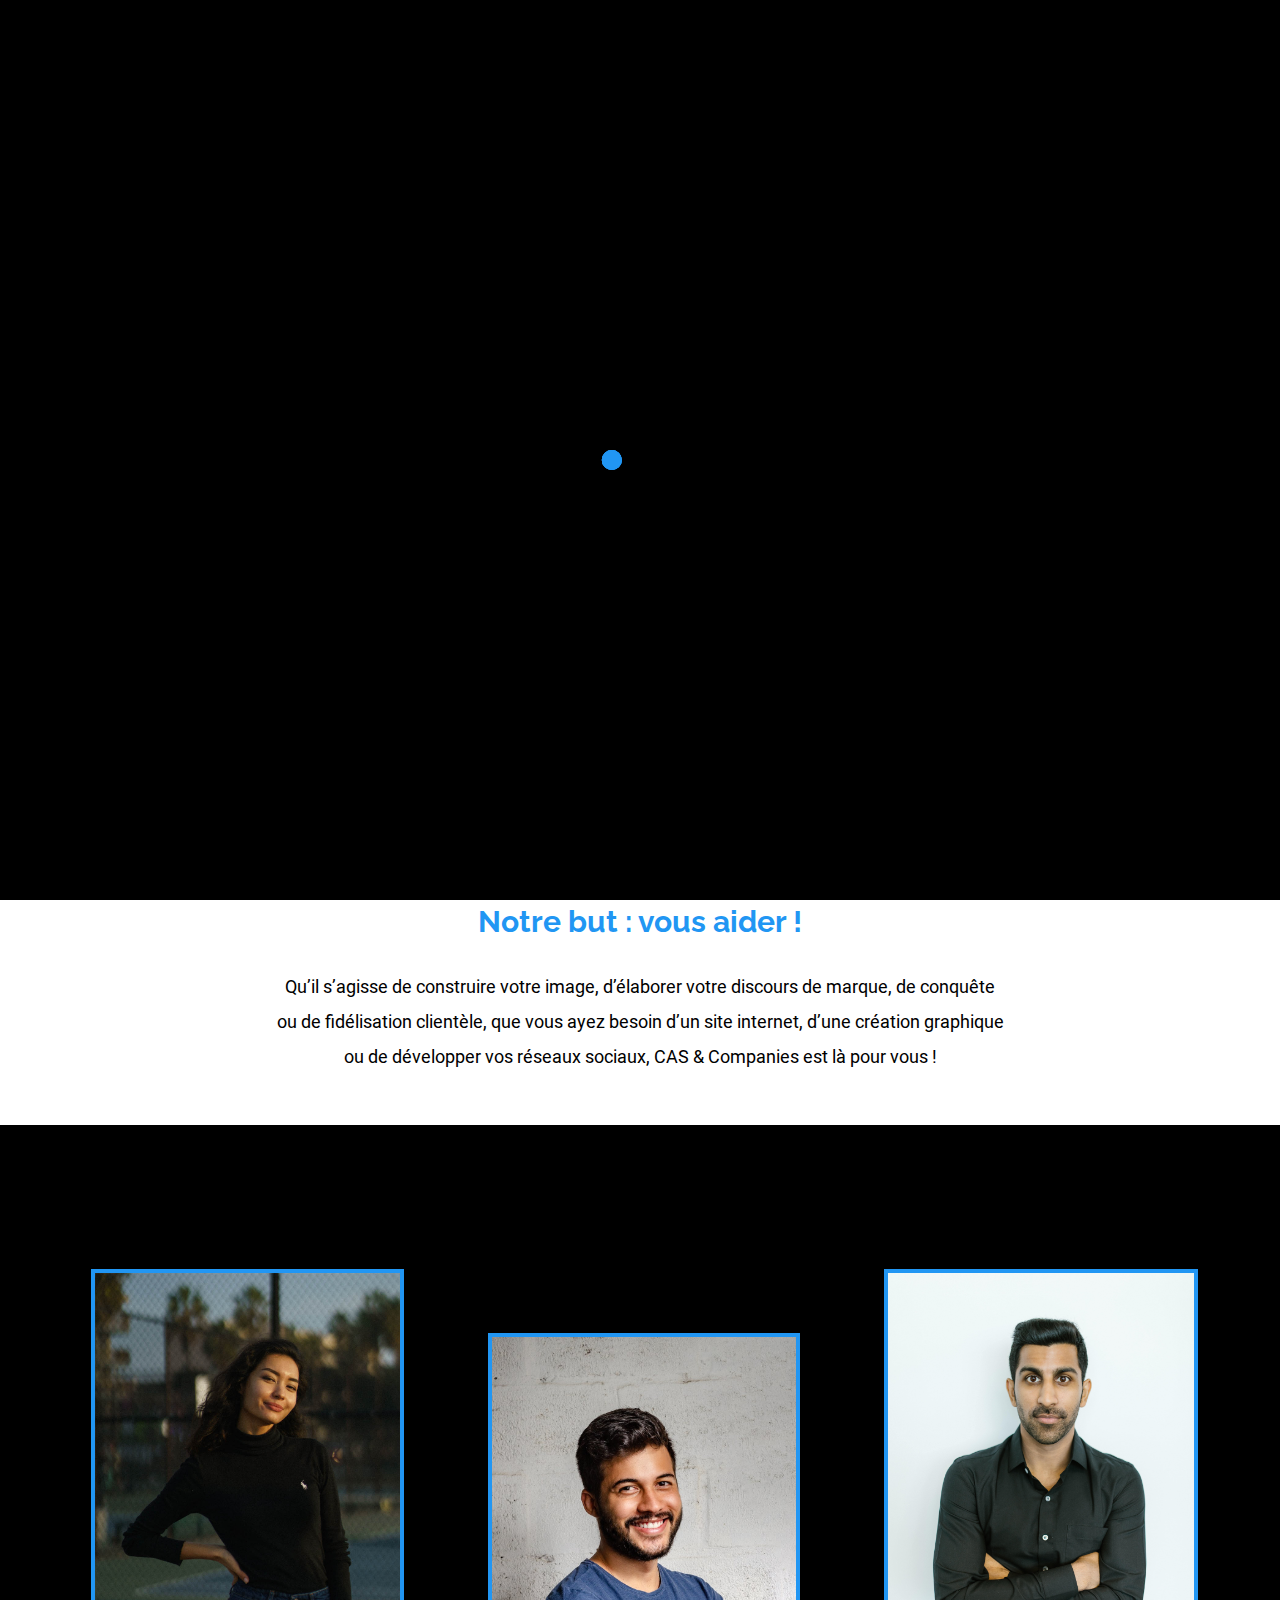
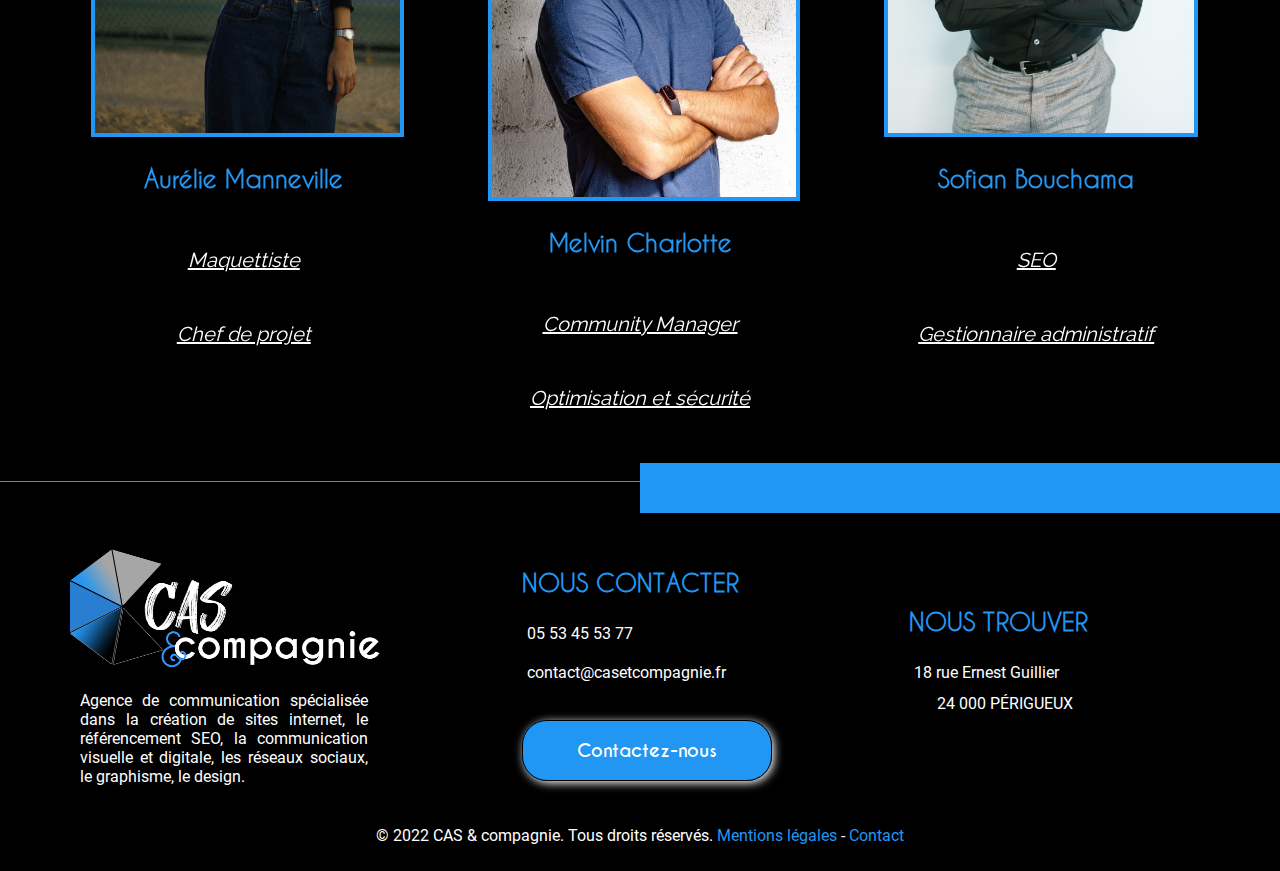
==== commit 60880617: "correction problème boutons apropos" ====
--- a/apropos.html
+++ b/apropos.html
@@ -83,6 +83,11 @@
                         <div class="front">
                             <img class="avatar" src="assets/images/aurelie.jpg" alt="photo portrait de Aurélie">
                             <h2>Aurélie Manneville</h2>
+                            <!-- function call button according to title -->
+                            <div class="buttons">
+                                <button class="btnInfo" onclick="openModal('modal_1')" title="Cliquez pour plus d'informations sur le métier">Maquettiste</button><br>
+                                <button class="btnInfo" onclick="openModal('modal_2')" title="Cliquez pour plus d'informations sur le métier">Chef de projet</button>
+                            </div>
                         </div>
                         <!-- back 1 image -->
                         <div id="modal_1" class="modal displayNone">
@@ -118,11 +123,6 @@
                         </div>
                     </div>
                 </div>
-                <!-- function call button according to title -->
-                <div class="buttons">
-                    <button class="btnInfo" onclick="openModal('modal_1')" title="Cliquez pour plus d'informations sur le métier">Maquettiste</button><br>
-                    <button class="btnInfo" onclick="openModal('modal_2')" title="Cliquez pour plus d'informations sur le métier">Chef de projet</button>
-                </div>
             </article>
 
             <!-- Melvvin's part -->
@@ -132,6 +132,11 @@
                         <div class="front">
                             <img class="avatar" src="assets/images/melvin.jpeg" alt="photo portrait de Melvin">
                             <h2>Melvin Charlotte</h2>
+                            <!-- function call button according to title -->
+                            <div class="buttons">
+                                <button class="btnInfo" onclick="openModal('modal_3')" title="Cliquez pour plus d'informations sur le métier">Community Manager</button><br>
+                                <button class="btnInfo" onclick="openModal('modal_4')" title="Cliquez pour plus d'informations sur le métier">Optimisation et sécurité</button>
+                            </div>
                         </div>
                         <!-- back 1 image -->
                         <div id="modal_3" class="modal displayNone">
@@ -152,11 +157,6 @@
                             <button class="fermeture" onclick="openModal('modal_4')">Fermer</button>
                         </div>
                     </div>
-                </div>
-                <!-- function call button according to title -->
-                <div class="buttons">
-                    <button class="btnInfo" onclick="openModal('modal_3')" title="Cliquez pour plus d'informations sur le métier">Community Manager</button><br>
-                    <button class="btnInfo" onclick="openModal('modal_4')" title="Cliquez pour plus d'informations sur le métier">Optimisation et sécurité</button>
                 </div>
             </article>
 
@@ -167,6 +167,11 @@
                         <div class="front">
                             <img class="avatar" src="assets/images/sofian.jpg" alt="photo portrait de Sofian">
                             <h2>Sofian Bouchama</h2>
+                            <!-- function call button according to title -->
+                            <div class="buttons">
+                                <button class="btnInfo" onclick="openModal('modal_5')" title="Cliquez pour plus d'informations sur le métier">SEO</button><br>
+                                <button class="btnInfo" onclick="openModal('modal_6')" title="Cliquez pour plus d'informations sur le métier">Gestionnaire administratif</button>
+                            </div>
                         </div>
                         <!-- back 1 image -->
                         <div id="modal_5" class="modal displayNone">
@@ -187,11 +192,6 @@
                             <button class="fermeture" onclick="openModal('modal_6')">Fermer</button>
                         </div>
                     </div>
-                </div>
-                <!-- function call button according to title -->
-                <div class="buttons">
-                    <button class="btnInfo" onclick="openModal('modal_5')" title="Cliquez pour plus d'informations sur le métier">SEO</button><br>
-                    <button class="btnInfo" onclick="openModal('modal_6')" title="Cliquez pour plus d'informations sur le métier">Gestionnaire administratif</button>
                 </div>
             </article>
         </section>
--- a/assets/css/style.css
+++ b/assets/css/style.css
@@ -392,22 +392,21 @@
   padding-bottom: 6%;
   display: flex;
   justify-content: center;
-  align-items: baseline;
+  align-items: center;
   flex-direction: row;
   color: #A6A6A6;
   background-color: black;
-  height: 418px;
   position: relative;
 }
 #aboutCAS .historyCAS {
+  width: 50%;
   padding-left: 2%;
-  width: 50%;
+  padding-top: 3em;
 }
 #aboutCAS .historyCAS p {
   text-align: justify;
-  width: 526px;
+  width: 80%;
   line-height: 25px;
-  margin-bottom: 15%;
 }
 #aboutCAS .historyCAS .buttonCAS {
   margin-left: 25%;
@@ -435,11 +434,12 @@
 #aboutCAS::before {
   content: "";
   height: 50px;
-  width: 575px;
+  width: 50%;
   background-color: #2196F3;
   position: absolute;
-  top: -4%;
+  top: 0;
   left: 0;
+  transform: translatey(-50%);
 }
 
 #expertiseCAS {
@@ -619,15 +619,15 @@
   }
 }
 @media screen and (max-width: 1170px) {
-  #aboutCAS {
-    display: block;
-    padding-bottom: 24%;
-  }
   #aboutCAS .historyCAS {
-    margin: auto;
+    width: 80%;
+    padding: 2em 0;
+  }
+  #aboutCAS .historyCAS p {
+    width: 100%;
   }
   #aboutCAS .teamCAS {
-    margin: auto;
+    display: none;
   }
   #aboutCAS .teamCAS h2 {
     padding-top: 5%;
@@ -639,14 +639,8 @@
   }
 }
 @media screen and (max-width: 920px) {
-  #aboutCAS {
-    padding-bottom: 55%;
-  }
   #aboutCAS .historyCAS p {
     width: 100%;
-  }
-  #aboutCAS .historyCAS .buttonCAS a {
-    padding: 0.5em 1em;
   }
   #aboutCAS .teamCAS h2 {
     padding-top: 15%;
@@ -727,8 +721,18 @@
 }
 @media screen and (max-width: 650px) {
   #aboutCAS {
-    padding-top: 10%;
-    padding-bottom: 20%;
+    padding-top: 3em;
+    padding-bottom: 0;
+  }
+  #aboutCAS .historyCAS {
+    width: 90%;
+    display: flex;
+    flex-direction: column;
+    align-items: center;
+  }
+  #aboutCAS .historyCAS p {
+    width: 80%;
+    margin-bottom: 0;
   }
   #aboutCAS .buttonCAS a {
     font-size: 16px;
@@ -817,18 +821,19 @@
 }
 @media screen and (max-width: 570px) {
   #aboutCAS {
-    padding-bottom: 30%;
+    padding-bottom: 10%;
   }
 }
 @media screen and (max-width: 515px) {
   #aboutCAS {
-    padding-bottom: 45%;
+    padding-bottom: 15%;
   }
 }
 @media screen and (max-width: 460px) {
   #expertiseCAS {
-    padding-top: 15%;
-    padding-bottom: 25%;
+    display: flex;
+    flex-direction: column;
+    align-items: center;
   }
   #expertiseCAS .serviceCAS .graphicCreation,
 #expertiseCAS .serviceCAS .internetSite,
@@ -866,13 +871,6 @@
     padding: 0;
     width: 150px;
     font-size: 12px;
-  }
-
-  #aboutCAS {
-    padding-bottom: 150%;
-  }
-  #aboutCAS .buttonCAS a {
-    font-size: 14px;
   }
 
   #expertiseCAS .serviceCAS .graphicCreation,
@@ -1018,7 +1016,6 @@
   border: 4px solid #2196F3;
   height: 100%;
   width: 100%;
-  padding: 5% 4% 5% 4%;
 }
 .modal h2 {
   color: #2196F3;
@@ -1029,13 +1026,16 @@
   padding: 5%;
 }
 .modal p {
+  width: 90%;
+  margin: 0 auto;
   font-size: 14px;
   text-align: justify;
   font-family: "roboto";
 }
 
 .equipCAS {
-  padding: 5%;
+  padding-top: 5em;
+  padding-bottom: 18em;
   background-color: black;
   display: flex;
   justify-content: space-evenly;
@@ -1043,31 +1043,29 @@
   flex-direction: row;
 }
 
-.buttons {
-  padding-top: 40%;
+.front h2 {
+  font-family: "caviarDreams";
+  color: #2196F3;
+  padding: 1em 0;
+}
+.front .buttons {
+  padding-top: 2em;
   text-align: center;
-  border: none;
-}
-.buttons .btnInfo {
-  margin-bottom: 10%;
+}
+.front .buttons .btnInfo {
+  margin-bottom: 2.5em;
   color: white;
   font-style: italic;
   text-decoration: underline;
   font-family: "raleway";
   border: none;
-  font-size: 18px;
+  font-size: 20px;
   cursor: pointer;
   background-color: black;
   transition: all ease-in-out 0.2s;
 }
-.buttons .btnInfo:hover {
+.front .buttons .btnInfo:hover {
   color: #2196F3;
-}
-
-.front h2 {
-  font-family: "caviarDreams";
-  color: #2196F3;
-  padding: 15%;
 }
 
 .melvin {
@@ -1123,18 +1121,14 @@
   }
 
   .buttons {
-    padding-top: 12%;
+    padding-top: 11em;
   }
   .buttons .btnInfo {
-    margin-bottom: 4%;
+    margin-bottom: 2em;
   }
 
   .equipCAS {
     display: block;
-  }
-
-  .front h2 {
-    padding: 12%;
   }
 }
 @media screen and (max-width: 775px) {
@@ -1142,7 +1136,7 @@
     padding-top: 20%;
   }
   .buttons .btnInfo {
-    margin-bottom: 1%;
+    margin-bottom: 2em;
   }
 }
 @media screen and (max-width: 420px) {
@@ -1162,7 +1156,7 @@
     padding-bottom: 10%;
   }
   .buttons .btnInfo {
-    margin-bottom: 1%;
+    margin-bottom: 2em;
   }
 
   .card {
